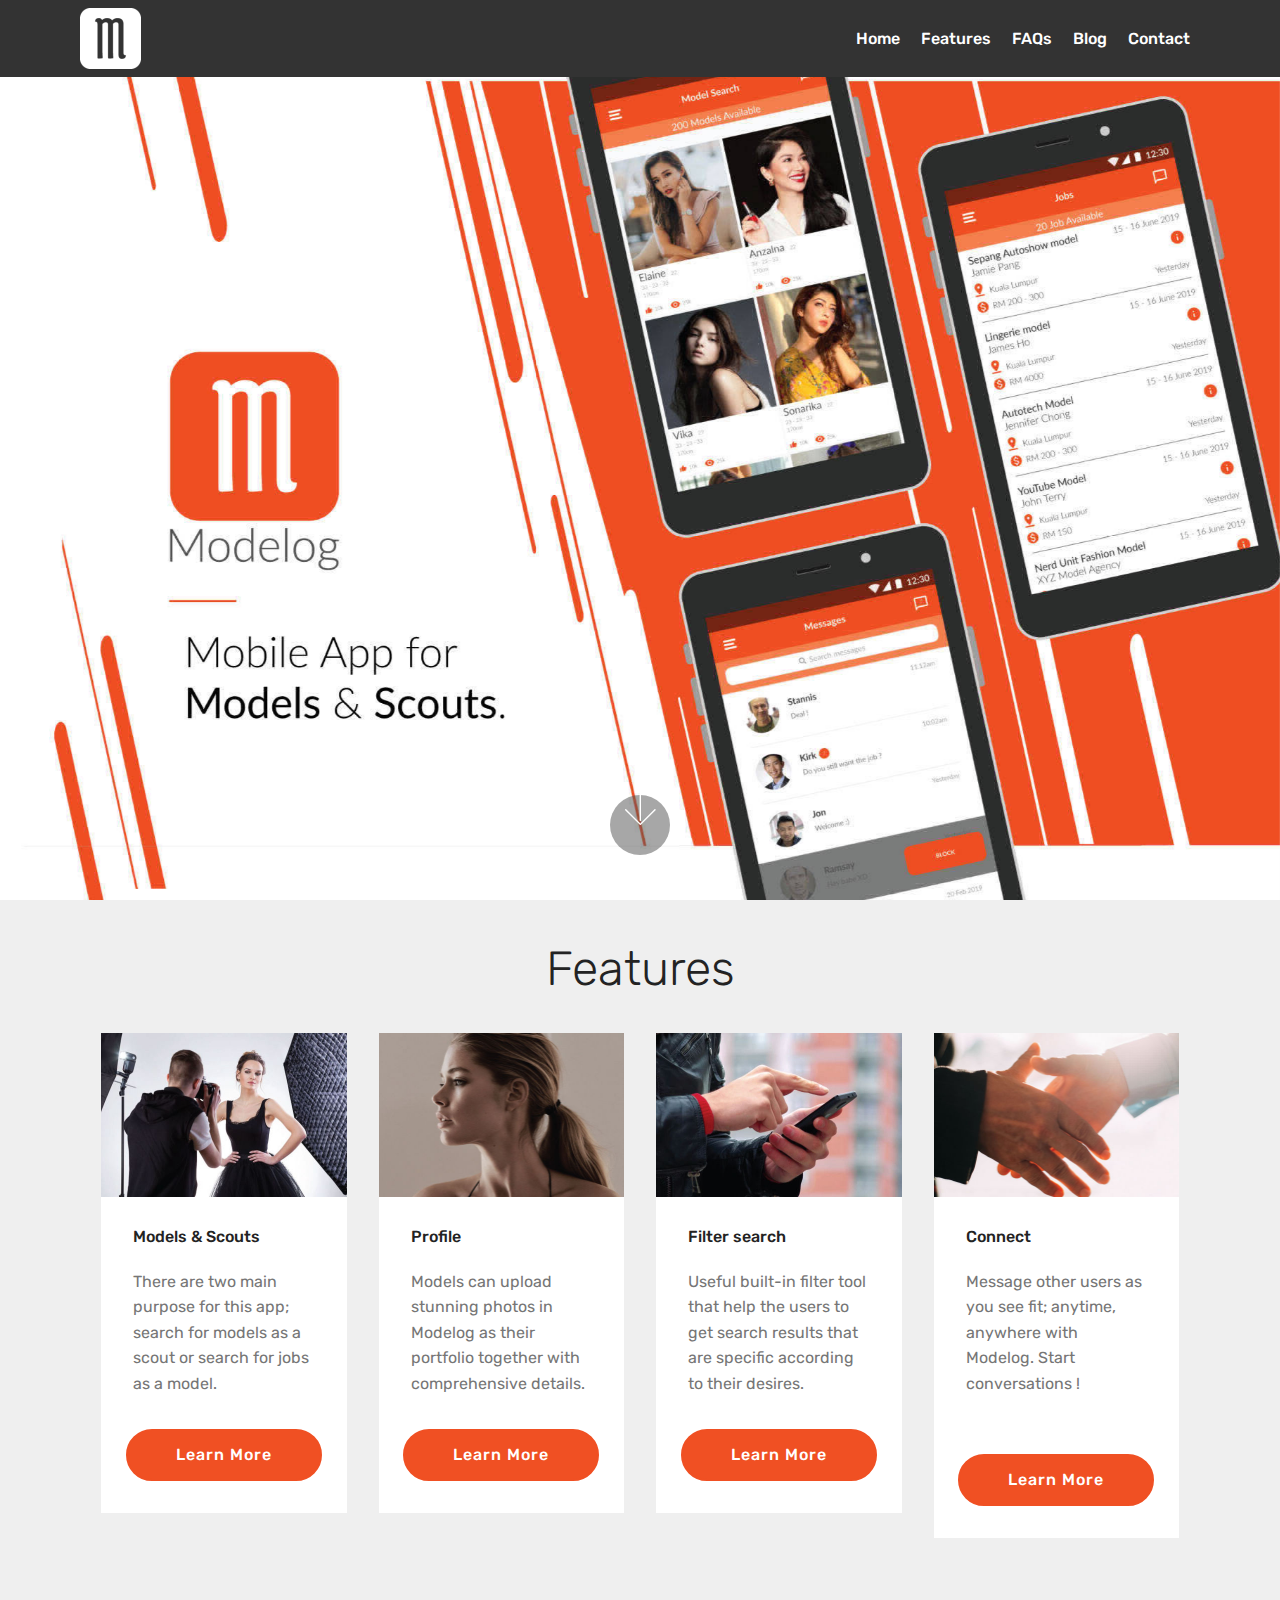
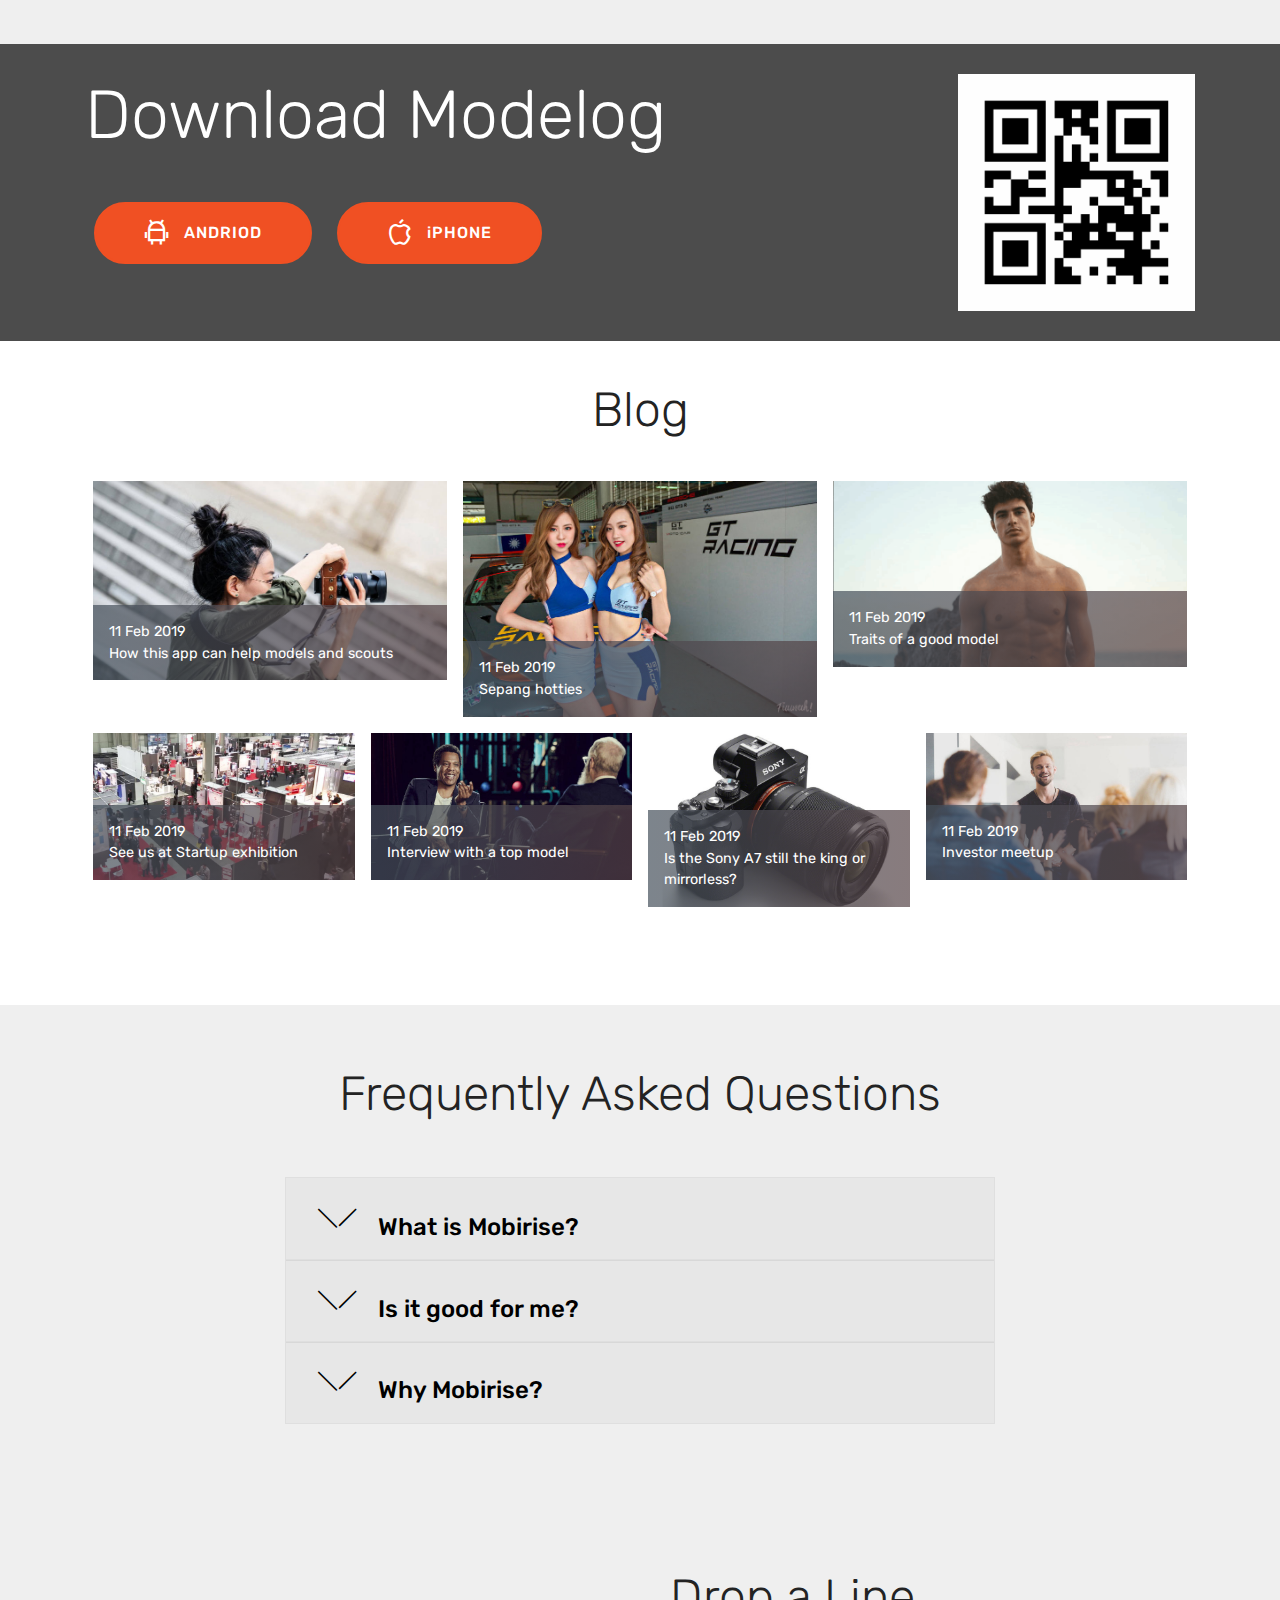
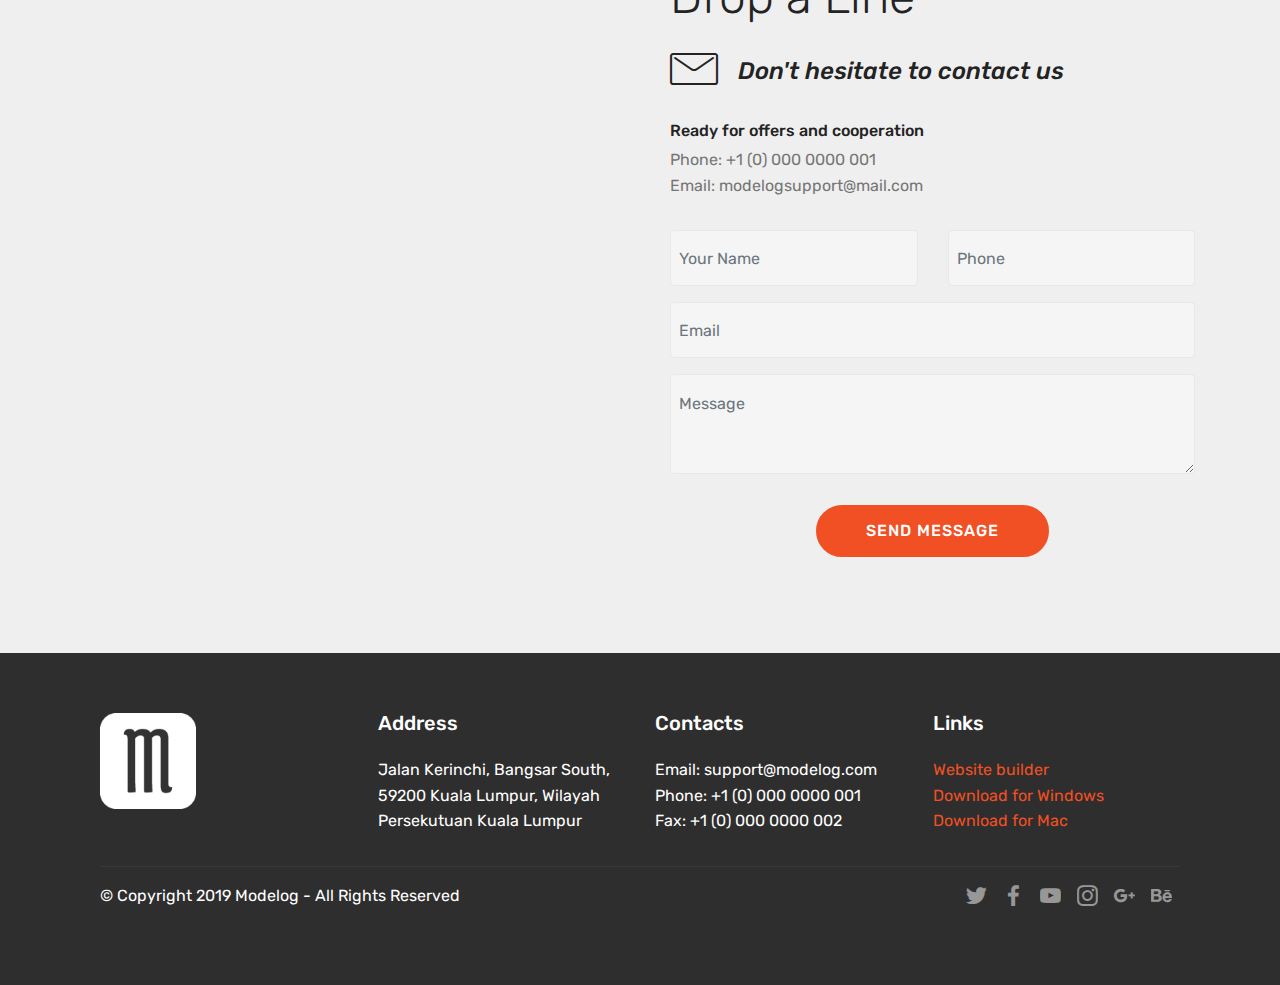
==== index.html @ dc03eb4f "create github pages" ====
<!DOCTYPE html>
<html  >
<head>
  <!-- Site made with Mobirise Website Builder v4.10.3, https://mobirise.com -->
  <meta charset="UTF-8">
  <meta http-equiv="X-UA-Compatible" content="IE=edge">
  <meta name="generator" content="Mobirise v4.10.3, mobirise.com">
  <meta name="viewport" content="width=device-width, initial-scale=1, minimum-scale=1">
  <link rel="shortcut icon" href="assets/images/untitled-2-122x122.png" type="image/x-icon">
  <meta name="description" content="">
  
  <title>Home</title>
  <link rel="stylesheet" href="assets/web/assets/mobirise-icons2/mobirise2.css">
  <link rel="stylesheet" href="assets/web/assets/mobirise-icons/mobirise-icons.css">
  <link rel="stylesheet" href="assets/tether/tether.min.css">
  <link rel="stylesheet" href="assets/bootstrap/css/bootstrap.min.css">
  <link rel="stylesheet" href="assets/bootstrap/css/bootstrap-grid.min.css">
  <link rel="stylesheet" href="assets/bootstrap/css/bootstrap-reboot.min.css">
  <link rel="stylesheet" href="assets/dropdown/css/style.css">
  <link rel="stylesheet" href="assets/socicon/css/styles.css">
  <link rel="stylesheet" href="assets/theme/css/style.css">
  <link rel="stylesheet" href="assets/gallery/style.css">
  <link rel="stylesheet" href="assets/mobirise/css/mbr-additional.css" type="text/css">
  
  
  
</head>
<body>
  <section class="menu cid-qTkzRZLJNu" once="menu" id="menu1-0">

    

    <nav class="navbar navbar-expand beta-menu navbar-dropdown align-items-center navbar-fixed-top navbar-toggleable-sm">
        <button class="navbar-toggler navbar-toggler-right" type="button" data-toggle="collapse" data-target="#navbarSupportedContent" aria-controls="navbarSupportedContent" aria-expanded="false" aria-label="Toggle navigation">
            <div class="hamburger">
                <span></span>
                <span></span>
                <span></span>
                <span></span>
            </div>
        </button>
        <div class="menu-logo">
            <div class="navbar-brand">
                <span class="navbar-logo">
                    <a href="https://mobirise.com">
                         <img src="assets/images/untitled-2-122x122.png" alt="Mobirise" title="" style="height: 3.8rem;">
                    </a>
                </span>
                
            </div>
        </div>
        <div class="collapse navbar-collapse" id="navbarSupportedContent">
            <ul class="navbar-nav nav-dropdown nav-right" data-app-modern-menu="true"><li class="nav-item">
                    <a class="nav-link link text-white display-4" href="index.html">
                        
                        Home</a>
                </li><li class="nav-item"><a class="nav-link link text-white display-4" href="index.html#content4-a">
                        
                        Features</a></li>
                <li class="nav-item"><a class="nav-link link text-white display-4" href="index.html#toggle1-h">
                        
                        FAQs</a></li><li class="nav-item">
                    <a class="nav-link link text-white display-4" href="index.html#gallery4-k">
                        
                        Blog</a>
                </li><li class="nav-item"><a class="nav-link link text-white display-4" href="index.html#form4-g">Contact</a></li></ul>
            
        </div>
    </nav>
</section>

<section class="engine"><a href="https://mobirise.info">Mobirise</a></section><section class="header9 cid-rtyGvMFrgA mbr-fullscreen mbr-parallax-background" id="header9-8">

    

    

    <div class="container">
        <div class="media-container-column mbr-white col-lg-8 col-md-10 m-auto">
            
            
            
            
        </div>
    </div>

    <div class="mbr-arrow hidden-sm-down" aria-hidden="true">
        <a href="#next">
            <i class="mbri-down mbr-iconfont"></i>
        </a>
    </div>
</section>

<section class="mbr-section content4 cid-rtyJ8LcND6" id="content4-a">

    

    <div class="container">
        <div class="media-container-row">
            <div class="title col-12 col-md-8">
                <h2 class="align-center pb-3 mbr-fonts-style display-2">
                    Features</h2>
                
                
            </div>
        </div>
    </div>
</section>

<section class="features3 cid-rtyKwHmFxA" id="features3-b">

    

    
    <div class="container">
        <div class="media-container-row">
            <div class="card p-3 col-12 col-md-6 col-lg-3">
                <div class="card-wrapper">
                    <div class="card-img">
                        <img src="assets/images/untitled-1-492x328.jpg" alt="Mobirise" title="">
                    </div>
                    <div class="card-box">
                        <h4 class="card-title mbr-fonts-style display-7">Models 
&amp; Scouts</h4>
                        <p class="mbr-text mbr-fonts-style display-7">There are two main purpose for this app; search for models as a scout or search for jobs as a model.&nbsp;</p>
                    </div>
                    <div class="mbr-section-btn text-center"><a href="page4.html#image3-s" class="btn btn-primary display-4">
                            Learn More
                        </a></div>
                </div>
            </div>

            <div class="card p-3 col-12 col-md-6 col-lg-3">
                <div class="card-wrapper">
                    <div class="card-img">
                        <img src="assets/images/untitled-2-492x328.jpg" alt="Mobirise" title="">
                    </div>
                    <div class="card-box">
                        <h4 class="card-title mbr-fonts-style display-7">
                            Profile
                        </h4>
                        <p class="mbr-text mbr-fonts-style display-7">
                            Models can upload stunning photos in Modelog as their portfolio together with comprehensive details.</p>
                    </div>
                    <div class="mbr-section-btn text-center"><a href="page4.html#image3-u" class="btn btn-primary display-4">
                            Learn More
                        </a></div>
                </div>
            </div>

            <div class="card p-3 col-12 col-md-6 col-lg-3">
                <div class="card-wrapper">
                    <div class="card-img">
                        <img src="assets/images/untitled-3-492x328.jpg" alt="Mobirise" title="">
                    </div>
                    <div class="card-box">
                        <h4 class="card-title mbr-fonts-style display-7">Filter search</h4>
                        <p class="mbr-text mbr-fonts-style display-7">
                            Useful built-in filter tool that help the users to get search results that are specific according to their desires. 
                        </p>
                    </div>
                    <div class="mbr-section-btn text-center"><a href="page4.html#image3-v" class="btn btn-primary display-4">
                            Learn More
                        </a></div>
                </div>
            </div>

            <div class="card p-3 col-12 col-md-6 col-lg-3">
                <div class="card-wrapper">
                    <div class="card-img">
                        <img src="assets/images/untitled-4-492x328.jpg" alt="Mobirise" title="">
                    </div>
                    <div class="card-box">
                        <h4 class="card-title mbr-fonts-style display-7">
                            Connect</h4>
                        <p class="mbr-text mbr-fonts-style display-7">
                           Message other users as you see fit; anytime, anywhere with Modelog. Start conversations ! &nbsp; &nbsp; &nbsp; &nbsp; &nbsp; &nbsp; &nbsp; &nbsp; &nbsp; &nbsp; &nbsp; &nbsp; &nbsp;</p>
                    </div>
                    <div class="mbr-section-btn text-center"><a href="page4.html#image3-w" class="btn btn-primary display-4">
                            Learn More
                        </a></div>
                </div>
            </div>
        </div>
    </div>
</section>

<section class="header3 cid-rtyWlY0O7Y mbr-parallax-background" id="header3-f">

    

    <div class="mbr-overlay" style="opacity: 0.8; background-color: rgb(35, 35, 35);">
    </div>

    <div class="container">
        <div class="media-container-row">
            <div class="mbr-figure" style="width: 35%;">
                <img src="assets/images/websiteqrcode-noframe-1014x1014.png" alt="Mobirise" title="">
            </div>

            <div class="media-content">
                <h1 class="mbr-section-title mbr-white pb-3 mbr-fonts-style display-1">
                    Download Modelog</h1>
                
                <div class="mbr-section-text mbr-white pb-3 ">
                    
                </div>
                <div class="mbr-section-btn"><a class="btn btn-md btn-primary display-4" href="https://mobirise.co"><span class="mobi-mbri mobi-mbri-android mbr-iconfont mbr-iconfont-btn"></span>ANDRIOD</a>
                    <a class="btn btn-md btn-primary display-4" href="https://mobirise.co"><span class="mobi-mbri mobi-mbri-apple mbr-iconfont mbr-iconfont-btn"></span>iPHONE</a></div>
            </div>
        </div>
    </div>

</section>

<section class="mbr-section content4 cid-rtz6v2l4P3" id="content4-l">

    

    <div class="container">
        <div class="media-container-row">
            <div class="title col-12 col-md-8">
                <h2 class="align-center pb-3 mbr-fonts-style display-2">
                    Blog</h2>
                
                
            </div>
        </div>
    </div>
</section>

<section class="mbr-gallery mbr-slider-carousel cid-rtz5QO8dYy" id="gallery4-k">

    

    <div class="container">
        <div><!-- Gallery --><div class="gallery-row"><div class="mbr-gallery-layout-default"><div><div class="row-first row justify-content-center m-0"><div class="mbr-gallery-item col-lg-4 col-md-4 col-sm-12 p-2" data-video-url="false"><div href="#lb-gallery4-k" data-slide-to="0" data-toggle="modal"><img src="assets/images/photo-1534864652366-f46034a7f6cf-1000x564-800x451.jpg" alt="" title=""><span class="icon-focus"></span><span class="mbr-gallery-title mbr-fonts-style display-7">11 Feb 2019<br>How this app can help models and scouts</span></div></div><div class="mbr-gallery-item col-lg-4 col-md-4 col-sm-12 p-2" data-video-url="false"><div href="#lb-gallery4-k" data-slide-to="1" data-toggle="modal"><img src="assets/images/5d3-5481-1500x1000-800x533.jpg" alt="" title=""><span class="icon-focus"></span><span class="mbr-gallery-title mbr-fonts-style display-7">11 Feb 2019
<br>Sepang hotties</span></div></div><div class="mbr-gallery-item col-lg-4 col-md-4 col-sm-12 p-2" data-video-url="false"><div href="#lb-gallery4-k" data-slide-to="2" data-toggle="modal"><img src="assets/images/male-model-png-835794-1200x630-800x420.png" alt="" title=""><span class="icon-focus"></span><span class="mbr-gallery-title mbr-fonts-style display-7">11 Feb 2019
<br>Traits of a good model</span></div></div></div><div class="row-second row justify-content-center m-0"><div class="mbr-gallery-item col-lg-3 col-md-6 col-sm-12 p-2" data-video-url="false"><div href="#lb-gallery4-k" data-slide-to="3" data-toggle="modal"><img src="assets/images/1-1-852x480-800x451.jpg" alt="" title=""><span class="icon-focus"></span><span class="mbr-gallery-title mbr-fonts-style display-7">11 Feb 2019
<br>See us at Startup exhibition</span></div></div><div class="mbr-gallery-item col-lg-3 col-md-6 col-sm-12 p-2" data-video-url="false"><div href="#lb-gallery4-k" data-slide-to="4" data-toggle="modal"><img src="assets/images/jay-z-letterman-my-next-guest-1000x563-800x450.jpg" alt="" title=""><span class="icon-focus"></span><span class="mbr-gallery-title mbr-fonts-style display-7">11 Feb 2019
<br>Interview with a top model</span></div></div><div class="mbr-gallery-item col-lg-3 col-md-6 col-sm-12 p-2" data-video-url="false"><div href="#lb-gallery4-k" data-slide-to="5" data-toggle="modal"><img src="assets/images/sony-a7-5-1500x1000-800x533.jpg" alt="" title=""><span class="icon-focus"></span><span class="mbr-gallery-title mbr-fonts-style display-7">11 Feb 2019
<br>Is the Sony A7 still the king or mirrorless?</span></div></div><div class="mbr-gallery-item col-lg-3 col-md-6 col-sm-12 p-2" data-video-url="false"><div href="#lb-gallery4-k" data-slide-to="6" data-toggle="modal"><img src="assets/images/new1-1760x990-800x450.jpg" alt="" title=""><span class="icon-focus"></span><span class="mbr-gallery-title mbr-fonts-style display-7">11 Feb 2019
<br>Investor meetup</span></div></div></div></div><div class="clearfix"></div></div></div><!-- Lightbox --><div data-app-prevent-settings="" class="mbr-slider modal fade carousel slide" tabindex="-1" data-keyboard="true" data-interval="false" id="lb-gallery4-k"><div class="modal-dialog"><div class="modal-content"><div class="modal-body"><div class="carousel-inner"><div class="carousel-item active"><img src="assets/images/photo-1534864652366-f46034a7f6cf-1000x564.jpg" alt="" title=""></div><div class="carousel-item"><img src="assets/images/5d3-5481-1500x1000.jpg" alt="" title=""></div><div class="carousel-item"><img src="assets/images/male-model-png-835794-1200x630.png" alt="" title=""></div><div class="carousel-item"><img src="assets/images/1-1-852x480.jpg" alt="" title=""></div><div class="carousel-item"><img src="assets/images/jay-z-letterman-my-next-guest-1000x563.jpg" alt="" title=""></div><div class="carousel-item"><img src="assets/images/sony-a7-5-1500x1000.jpg" alt="" title=""></div><div class="carousel-item"><img src="assets/images/new1-1760x990.jpg" alt="" title=""></div><div class="carousel-item"><img src="assets/images/background8.jpg" alt="" title=""></div></div><a class="carousel-control carousel-control-prev" role="button" data-slide="prev" href="#lb-gallery4-k"><span class="mbri-left mbr-iconfont" aria-hidden="true"></span><span class="sr-only">Previous</span></a><a class="carousel-control carousel-control-next" role="button" data-slide="next" href="#lb-gallery4-k"><span class="mbri-right mbr-iconfont" aria-hidden="true"></span><span class="sr-only">Next</span></a><a class="close" href="#" role="button" data-dismiss="modal"><span class="sr-only">Close</span></a></div></div></div></div></div>
    </div>

</section>

<section class="toggle1 cid-rtyZrbsGq9" id="toggle1-h">

    

    
        <div class="container">
            <div class="media-container-row">
                <div class="col-12 col-md-8">
                    <div class="section-head text-center space30">
                       <h2 class="mbr-section-title pb-5 mbr-fonts-style display-2">Frequently Asked Questions</h2>
                    </div>
                    <div class="clearfix"></div>
                    <div id="bootstrap-toggle" class="toggle-panel accordionStyles tab-content">
                        <div class="card">
                            <div class="card-header" role="tab" id="headingOne">
                                <a role="button" class="collapsed panel-title text-black" data-toggle="collapse" data-core="" href="#collapse1_13" aria-expanded="false" aria-controls="collapse1">
                                    <h4 class="mbr-fonts-style display-5">
                                        <span class="sign mbr-iconfont mbri-arrow-down inactive"></span> What is Mobirise?
                                    </h4>
                                </a>
                            </div>
                            <div id="collapse1_13" class="panel-collapse noScroll collapse" role="tabpanel" aria-labelledby="headingOne">
                                <div class="panel-body p-4">
                                    <p class="mbr-fonts-style panel-text display-7">
                                       Mobirise is an offline app for Window and Mac to easily create small/medium websites, landing pages, online resumes and portfolios, promo sites for apps, events, services and products.</p>
                                </div>
                            </div>
                        </div>
                        <div class="card">
                            <div class="card-header" role="tab" id="headingTwo">
                                <a role="button" class="collapsed panel-title text-black" data-toggle="collapse" data-core="" href="#collapse2_13" aria-expanded="false" aria-controls="collapse2">
                                    <h4 class="mbr-fonts-style display-5">
                                        <span class="sign mbr-iconfont mbri-arrow-down inactive"></span> Is it good for me?
                                    </h4>
                                </a>

                            </div>
                            <div id="collapse2_13" class="panel-collapse noScroll collapse" role="tabpanel" aria-labelledby="headingTwo">
                                <div class="panel-body p-4">
                                    <p class="mbr-fonts-style panel-text display-7">
                                       Mobirise is perfect for non-techies who are not familiar with the intricacies of web development and for designers who prefer to work as visually as possible, without fighting with code. Also great for pro-coders for fast prototyping and small customers' projects.</p>
                                </div>
                            </div>
                        </div>
                        <div class="card">
                            <div class="card-header" role="tab" id="headingThree">
                                <a role="button" class="collapsed panel-title text-black" data-toggle="collapse" data-core="" href="#collapse3_13" aria-expanded="false" aria-controls="collapse3">
                                    <h4 class="mbr-fonts-style display-5">
                                        <span class="sign mbr-iconfont mbri-arrow-down inactive"></span> Why Mobirise?
                                    </h4>
                                </a>
                            </div>
                            <div id="collapse3_13" class="panel-collapse noScroll collapse" role="tabpanel" aria-labelledby="headingThree">
                                <div class="panel-body p-4">
                                    <p class="mbr-fonts-style panel-text display-7">
                                       Key differences from traditional builders:<br>* Minimalistic, extremely <strong>easy-to-use</strong> interface<br>* <strong>Mobile</strong>-friendliness, latest website blocks and techniques "out-the-box"<br>* <strong>Free</strong> for commercial and non-profit use</p>
                                </div>
                            </div>
                        </div>
                        
                        
                        
                    </div>
                </div>
            </div>
        </div>
</section>

<section class="mbr-section form4 cid-rtyXdYNh4e" id="form4-g">

    

    
    <div class="container">
        <div class="row">
            <div class="col-md-6">
                <div class="google-map"><iframe frameborder="0" style="border:0" src="https://www.google.com/maps/embed/v1/place?key=AIzaSyCy9r70T3NYf3PhvVflTo0_zdif2_IoIYs&amp;q=place_id:EldKYWxhbiBLZXJpbmNoaSwgQmFuZ3NhciBTb3V0aCwgS3VhbGEgTHVtcHVyLCBXaWxheWFoIFBlcnNla3V0dWFuIEt1YWxhIEx1bXB1ciwgTWFsYXlzaWEiLiosChQKEgk57SdsKkrMMREypZGJm2r0uxIUChIJeWtDSCpKzDERgFElsfI1MYs" allowfullscreen=""></iframe></div>
            </div>
            <div class="col-md-6">
                <h2 class="pb-3 align-left mbr-fonts-style display-2">
                    Drop a Line
                </h2>
                <div>
                    <div class="icon-block pb-3 align-left">
                        <span class="icon-block__icon">
                            <span class="mbri-letter mbr-iconfont"></span>
                        </span>
                        <h4 class="icon-block__title align-left mbr-fonts-style display-5">
                            Don't hesitate to contact us
                        </h4>
                    </div>
                    <div class="icon-contacts pb-3">
                        <h5 class="align-left mbr-fonts-style display-7">
                            Ready for offers and cooperation
                        </h5>
                        <p class="mbr-text align-left mbr-fonts-style display-7">
                            Phone: +1 (0) 000 0000 001 <br>
                            Email: modelogsupport@mail.com
                        </p>
                    </div>
                </div>
                <div data-form-type="formoid">
                    <!---Formbuilder Form--->
                    <form action="https://mobirise.com/" method="POST" class="mbr-form form-with-styler" data-form-title="Mobirise Form"><input type="hidden" name="email" data-form-email="true" value="VmnvPYZdRTW2vSCgqYKfoSfO5hEklQNUaLOzJCa0LNUgzKhg67HriKc2X2BdR6X/uvx88ML1AtHizREBIZR0Vd5OzbKZm9GjxuktlOFMuD7JXKosYbs1ZNrJacu4V/NS">
                        <div class="row">
                            <div hidden="hidden" data-form-alert="" class="alert alert-success col-12">Thanks for filling out the form!</div>
                            <div hidden="hidden" data-form-alert-danger="" class="alert alert-danger col-12">
                            </div>
                        </div>
                        <div class="dragArea row">
                            <div class="col-md-6  form-group" data-for="name">
                                <input type="text" name="name" placeholder="Your Name" data-form-field="Name" required="required" class="form-control input display-7" id="name-form4-g">
                            </div>
                            <div class="col-md-6  form-group" data-for="phone">
                                <input type="text" name="phone" placeholder="Phone" data-form-field="Phone" required="required" class="form-control input display-7" id="phone-form4-g">
                            </div>
                            <div data-for="email" class="col-md-12  form-group">
                                <input type="text" name="email" placeholder="Email" data-form-field="Email" class="form-control input display-7" required="required" id="email-form4-g">
                            </div>
                            <div data-for="message" class="col-md-12  form-group">
                                <textarea name="message" placeholder="Message" data-form-field="Message" class="form-control input display-7" id="message-form4-g"></textarea>
                            </div>
                            <div class="col-md-12 input-group-btn  mt-2 align-center">
                                <button type="submit" class="btn btn-primary btn-form display-4">SEND MESSAGE</button>
                            </div>
                        </div>
                    </form><!---Formbuilder Form--->
                </div>
            </div>
        </div>
    </div>
</section>

<section class="cid-qTkAaeaxX5" id="footer1-2">

    

    

    <div class="container">
        <div class="media-container-row content text-white">
            <div class="col-12 col-md-3">
                <div class="media-wrap">
                    <a href="https://mobirise.com/">
                        <img src="assets/images/untitled-2-128x128.png" alt="Mobirise" title="">
                    </a>
                </div>
            </div>
            <div class="col-12 col-md-3 mbr-fonts-style display-7">
                <h5 class="pb-3">
                    Address
                </h5>
                <p class="mbr-text">Jalan Kerinchi, Bangsar South, 59200 Kuala Lumpur, Wilayah Persekutuan Kuala Lumpur</p>
            </div>
            <div class="col-12 col-md-3 mbr-fonts-style display-7">
                <h5 class="pb-3">
                    Contacts
                </h5>
                <p class="mbr-text">
                    Email: support@modelog.com                    <br>Phone: +1 (0) 000 0000 001
                    <br>Fax: +1 (0) 000 0000 002
                </p>
            </div>
            <div class="col-12 col-md-3 mbr-fonts-style display-7">
                <h5 class="pb-3">
                    Links
                </h5>
                <p class="mbr-text">
                    <a class="text-primary" href="https://mobirise.com/">Website builder</a>
                    <br><a class="text-primary" href="https://mobirise.com/mobirise-free-win.zip">Download for Windows</a>
                    <br><a class="text-primary" href="https://mobirise.com/mobirise-free-mac.zip">Download for Mac</a>
                </p>
            </div>
        </div>
        <div class="footer-lower">
            <div class="media-container-row">
                <div class="col-sm-12">
                    <hr>
                </div>
            </div>
            <div class="media-container-row mbr-white">
                <div class="col-sm-6 copyright">
                    <p class="mbr-text mbr-fonts-style display-7">
                        © Copyright 2019 Modelog - All Rights Reserved
                    </p>
                </div>
                <div class="col-md-6">
                    <div class="social-list align-right">
                        <div class="soc-item">
                            <a href="https://twitter.com/mobirise" target="_blank">
                                <span class="socicon-twitter socicon mbr-iconfont mbr-iconfont-social"></span>
                            </a>
                        </div>
                        <div class="soc-item">
                            <a href="https://www.facebook.com/pages/Mobirise/1616226671953247" target="_blank">
                                <span class="socicon-facebook socicon mbr-iconfont mbr-iconfont-social"></span>
                            </a>
                        </div>
                        <div class="soc-item">
                            <a href="https://www.youtube.com/c/mobirise" target="_blank">
                                <span class="socicon-youtube socicon mbr-iconfont mbr-iconfont-social"></span>
                            </a>
                        </div>
                        <div class="soc-item">
                            <a href="https://instagram.com/mobirise" target="_blank">
                                <span class="socicon-instagram socicon mbr-iconfont mbr-iconfont-social"></span>
                            </a>
                        </div>
                        <div class="soc-item">
                            <a href="https://plus.google.com/u/0/+Mobirise" target="_blank">
                                <span class="socicon-googleplus socicon mbr-iconfont mbr-iconfont-social"></span>
                            </a>
                        </div>
                        <div class="soc-item">
                            <a href="https://www.behance.net/Mobirise" target="_blank">
                                <span class="socicon-behance socicon mbr-iconfont mbr-iconfont-social"></span>
                            </a>
                        </div>
                    </div>
                </div>
            </div>
        </div>
    </div>
</section>


  <script src="assets/web/assets/jquery/jquery.min.js"></script>
  <script src="assets/tether/tether.min.js"></script>
  <script src="assets/popper/popper.min.js"></script>
  <script src="assets/bootstrap/js/bootstrap.min.js"></script>
  <script src="assets/masonry/masonry.pkgd.min.js"></script>
  <script src="assets/imagesloaded/imagesloaded.pkgd.min.js"></script>
  <script src="assets/bootstrapcarouselswipe/bootstrap-carousel-swipe.js"></script>
  <script src="assets/parallax/jarallax.min.js"></script>
  <script src="assets/vimeoplayer/jquery.mb.vimeo_player.js"></script>
  <script src="assets/mbr-switch-arrow/mbr-switch-arrow.js"></script>
  <script src="assets/dropdown/js/script.min.js"></script>
  <script src="assets/touchswipe/jquery.touch-swipe.min.js"></script>
  <script src="assets/smoothscroll/smooth-scroll.js"></script>
  <script src="assets/theme/js/script.js"></script>
  <script src="assets/formoid/formoid.min.js"></script>
  <script src="assets/slidervideo/script.js"></script>
  <script src="assets/gallery/player.min.js"></script>
  <script src="assets/gallery/script.js"></script>
  
  
</body>
</html>
---- assets/web/assets/mobirise-icons2/mobirise2.css ----
@font-face {
  font-family: 'Moririse2';
  src:  url('mobirise2.eot?f2bix4');
  src:  url('mobirise2.eot?f2bix4#iefix') format('embedded-opentype'),
    url('mobirise2.ttf?f2bix4') format('truetype'),
    url('mobirise2.woff?f2bix4') format('woff'),
    url('mobirise2.svg?f2bix4#mobirise2') format('svg');
  font-weight: normal;
  font-style: normal;
}

[class^="mobi-"], [class*=" mobi-"] {
  /* use !important to prevent issues with browser extensions that change fonts */
  font-family: 'Moririse2' !important;
  speak: none;
  font-style: normal;
  font-weight: normal;
  font-variant: normal;
  text-transform: none;
  line-height: 1;

  /* Better Font Rendering =========== */
  -webkit-font-smoothing: antialiased;
  -moz-osx-font-smoothing: grayscale;
}

.mobi-mbri-add-submenu:before {
  content: "\e900";
}
.mobi-mbri-alert:before {
  content: "\e901";
}
.mobi-mbri-align-center:before {
  content: "\e902";
}
.mobi-mbri-align-justify:before {
  content: "\e903";
}
.mobi-mbri-align-left:before {
  content: "\e904";
}
.mobi-mbri-align-right:before {
  content: "\e905";
}
.mobi-mbri-android:before {
  content: "\e906";
}
.mobi-mbri-apple:before {
  content: "\e907";
}
.mobi-mbri-arrow-down:before {
  content: "\e908";
}
.mobi-mbri-arrow-next:before {
  content: "\e909";
}
.mobi-mbri-arrow-prev:before {
  content: "\e90a";
}
.mobi-mbri-arrow-up:before {
  content: "\e90b";
}
.mobi-mbri-bold:before {
  content: "\e90c";
}
.mobi-mbri-bookmark:before {
  content: "\e90d";
}
.mobi-mbri-bootstrap:before {
  content: "\e90e";
}
.mobi-mbri-briefcase:before {
  content: "\e90f";
}
.mobi-mbri-browse:before {
  content: "\e910";
}
.mobi-mbri-bulleted-list:before {
  content: "\e911";
}
.mobi-mbri-calendar:before {
  content: "\e912";
}
.mobi-mbri-camera:before {
  content: "\e913";
}
.mobi-mbri-cart-add:before {
  content: "\e914";
}
.mobi-mbri-cart-full:before {
  content: "\e915";
}
.mobi-mbri-cash:before {
  content: "\e916";
}
.mobi-mbri-change-style:before {
  content: "\e917";
}
.mobi-mbri-chat:before {
  content: "\e918";
}
.mobi-mbri-clock:before {
  content: "\e919";
}
.mobi-mbri-close:before {
  content: "\e91a";
}
.mobi-mbri-cloud:before {
  content: "\e91b";
}
.mobi-mbri-code:before {
  content: "\e91c";
}
.mobi-mbri-contact-form:before {
  content: "\e91d";
}
.mobi-mbri-credit-card:before {
  content: "\e91e";
}
.mobi-mbri-cursor-click:before {
  content: "\e91f";
}
.mobi-mbri-cust-feedback:before {
  content: "\e920";
}
.mobi-mbri-database:before {
  content: "\e921";
}
.mobi-mbri-delivery:before {
  content: "\e922";
}
.mobi-mbri-desktop:before {
  content: "\e923";
}
.mobi-mbri-devices:before {
  content: "\e924";
}
.mobi-mbri-down:before {
  content: "\e925";
}
.mobi-mbri-download-2:before {
  content: "\e926";
}
.mobi-mbri-download:before {
  content: "\e927";
}
.mobi-mbri-drag-n-drop-2:before {
  content: "\e928";
}
.mobi-mbri-drag-n-drop:before {
  content: "\e929";
}
.mobi-mbri-edit-2:before {
  content: "\e92a";
}
.mobi-mbri-edit:before {
  content: "\e92b";
}
.mobi-mbri-error:before {
  content: "\e92c";
}
.mobi-mbri-extension:before {
  content: "\e92d";
}
.mobi-mbri-features:before {
  content: "\e92e";
}
.mobi-mbri-file:before {
  content: "\e92f";
}
.mobi-mbri-flag:before {
  content: "\e930";
}
.mobi-mbri-folder:before {
  content: "\e931";
}
.mobi-mbri-gift:before {
  content: "\e932";
}
.mobi-mbri-github:before {
  content: "\e933";
}
.mobi-mbri-globe-2:before {
  content: "\e934";
}
.mobi-mbri-globe:before {
  content: "\e935";
}
.mobi-mbri-growing-chart:before {
  content: "\e936";
}
.mobi-mbri-hearth:before {
  content: "\e937";
}
.mobi-mbri-help:before {
  content: "\e938";
}
.mobi-mbri-home:before {
  content: "\e939";
}
.mobi-mbri-hot-cup:before {
  content: "\e93a";
}
.mobi-mbri-idea:before {
  content: "\e93b";
}
.mobi-mbri-image-gallery:before {
  content: "\e93c";
}
.mobi-mbri-image-slider:before {
  content: "\e93d";
}
.mobi-mbri-info:before {
  content: "\e93e";
}
.mobi-mbri-italic:before {
  content: "\e93f";
}
.mobi-mbri-key:before {
  content: "\e940";
}
.mobi-mbri-laptop:before {
  content: "\e941";
}
.mobi-mbri-layers:before {
  content: "\e942";
}
.mobi-mbri-left-right:before {
  content: "\e943";
}
.mobi-mbri-left:before {
  content: "\e944";
}
.mobi-mbri-letter:before {
  content: "\e945";
}
.mobi-mbri-like:before {
  content: "\e946";
}
.mobi-mbri-link:before {
  content: "\e947";
}
.mobi-mbri-lock:before {
  content: "\e948";
}
.mobi-mbri-login:before {
  content: "\e949";
}
.mobi-mbri-logout:before {
  content: "\e94a";
}
.mobi-mbri-magic-stick:before {
  content: "\e94b";
}
.mobi-mbri-map-pin:before {
  content: "\e94c";
}
.mobi-mbri-menu:before {
  content: "\e94d";
}
.mobi-mbri-mobile-2:before {
  content: "\e94e";
}
.mobi-mbri-mobile-horizontal:before {
  content: "\e94f";
}
.mobi-mbri-mobile:before {
  content: "\e950";
}
.mobi-mbri-mobirise:before {
  content: "\e951";
}
.mobi-mbri-more-horizontal:before {
  content: "\e952";
}
.mobi-mbri-more-vertical:before {
  content: "\e953";
}
.mobi-mbri-music:before {
  content: "\e954";
}
.mobi-mbri-new-file:before {
  content: "\e955";
}
.mobi-mbri-numbered-list:before {
  content: "\e956";
}
.mobi-mbri-opened-folder:before {
  content: "\e957";
}
.mobi-mbri-pages:before {
  content: "\e958";
}
.mobi-mbri-paper-plane:before {
  content: "\e959";
}
.mobi-mbri-paperclip:before {
  content: "\e95a";
}
.mobi-mbri-phone:before {
  content: "\e95b";
}
.mobi-mbri-photo:before {
  content: "\e95c";
}
.mobi-mbri-photos:before {
  content: "\e95d";
}
.mobi-mbri-pin:before {
  content: "\e95e";
}
.mobi-mbri-play:before {
  content: "\e95f";
}
.mobi-mbri-plus:before {
  content: "\e960";
}
.mobi-mbri-preview:before {
  content: "\e961";
}
.mobi-mbri-print:before {
  content: "\e962";
}
.mobi-mbri-protect:before {
  content: "\e963";
}
.mobi-mbri-question:before {
  content: "\e964";
}
.mobi-mbri-quote-left:before {
  content: "\e965";
}
.mobi-mbri-quote-right:before {
  content: "\e966";
}
.mobi-mbri-redo:before {
  content: "\e967";
}
.mobi-mbri-refresh:before {
  content: "\e968";
}
.mobi-mbri-responsive-2:before {
  content: "\e969";
}
.mobi-mbri-responsive:before {
  content: "\e96a";
}
.mobi-mbri-right:before {
  content: "\e96b";
}
.mobi-mbri-rocket:before {
  content: "\e96c";
}
.mobi-mbri-sad-face:before {
  content: "\e96d";
}
.mobi-mbri-sale:before {
  content: "\e96e";
}
.mobi-mbri-save:before {
  content: "\e96f";
}
.mobi-mbri-search:before {
  content: "\e970";
}
.mobi-mbri-setting-2:before {
  content: "\e971";
}
.mobi-mbri-setting-3:before {
  content: "\e972";
}
.mobi-mbri-setting:before {
  content: "\e973";
}
.mobi-mbri-share:before {
  content: "\e974";
}
.mobi-mbri-shopping-bag:before {
  content: "\e975";
}
.mobi-mbri-shopping-basket:before {
  content: "\e976";
}
.mobi-mbri-shopping-cart:before {
  content: "\e977";
}
.mobi-mbri-sites:before {
  content: "\e978";
}
.mobi-mbri-smile-face:before {
  content: "\e979";
}
.mobi-mbri-speed:before {
  content: "\e97a";
}
.mobi-mbri-star:before {
  content: "\e97b";
}
.mobi-mbri-success:before {
  content: "\e97c";
}
.mobi-mbri-sun:before {
  content: "\e97d";
}
.mobi-mbri-sun2:before {
  content: "\e97e";
}
.mobi-mbri-tablet-vertical:before {
  content: "\e97f";
}
.mobi-mbri-tablet:before {
  content: "\e980";
}
.mobi-mbri-target:before {
  content: "\e981";
}
.mobi-mbri-timer:before {
  content: "\e982";
}
.mobi-mbri-to-ftp:before {
  content: "\e983";
}
.mobi-mbri-to-local-drive:before {
  content: "\e984";
}
.mobi-mbri-touch-swipe:before {
  content: "\e985";
}
.mobi-mbri-touch:before {
  content: "\e986";
}
.mobi-mbri-trash:before {
  content: "\e987";
}
.mobi-mbri-underline:before {
  content: "\e988";
}
.mobi-mbri-undo:before {
  content: "\e989";
}
.mobi-mbri-unlink:before {
  content: "\e98a";
}
.mobi-mbri-unlock:before {
  content: "\e98b";
}
.mobi-mbri-up-down:before {
  content: "\e98c";
}
.mobi-mbri-up:before {
  content: "\e98d";
}
.mobi-mbri-update:before {
  content: "\e98e";
}
.mobi-mbri-upload-2:before {
  content: "\e98f";
}
.mobi-mbri-upload:before {
  content: "\e990";
}
.mobi-mbri-user-2:before {
  content: "\e991";
}
.mobi-mbri-user:before {
  content: "\e992";
}
.mobi-mbri-users:before {
  content: "\e993";
}
.mobi-mbri-video-play:before {
  content: "\e994";
}
.mobi-mbri-video:before {
  content: "\e995";
}
.mobi-mbri-watch:before {
  content: "\e996";
}
.mobi-mbri-website-theme-2:before {
  content: "\e997";
}
.mobi-mbri-website-theme:before {
  content: "\e998";
}
.mobi-mbri-wifi:before {
  content: "\e999";
}
.mobi-mbri-windows:before {
  content: "\e99a";
}
.mobi-mbri-zoom-in:before {
  content: "\e99b";
}
.mobi-mbri-zoom-out:before {
  content: "\e99c";
}
---- assets/web/assets/mobirise-icons/mobirise-icons.css ----
@font-face {
  font-family: 'MobiriseIcons';
  src:  url('mobirise-icons.eot?spat4u');
  src:  url('mobirise-icons.eot?spat4u#iefix') format('embedded-opentype'),
    url('mobirise-icons.ttf?spat4u') format('truetype'),
    url('mobirise-icons.woff?spat4u') format('woff'),
    url('mobirise-icons.svg?spat4u#MobiriseIcons') format('svg');
  font-weight: normal;
  font-style: normal;
}

[class^="mbri-"], [class*=" mbri-"] {
  /* use !important to prevent issues with browser extensions that change fonts */
  font-family: MobiriseIcons !important;
  speak: none;
  font-style: normal;
  font-weight: normal;
  font-variant: normal;
  text-transform: none;
  line-height: 1;

  /* Better Font Rendering =========== */
  -webkit-font-smoothing: antialiased;
  -moz-osx-font-smoothing: grayscale;
}

.mbri-add-submenu:before {
  content: "\e900";
}
.mbri-alert:before {
  content: "\e901";
}
.mbri-align-center:before {
  content: "\e902";
}
.mbri-align-justify:before {
  content: "\e903";
}
.mbri-align-left:before {
  content: "\e904";
}
.mbri-align-right:before {
  content: "\e905";
}
.mbri-android:before {
  content: "\e906";
}
.mbri-apple:before {
  content: "\e907";
}
.mbri-arrow-down:before {
  content: "\e908";
}
.mbri-arrow-next:before {
  content: "\e909";
}
.mbri-arrow-prev:before {
  content: "\e90a";
}
.mbri-arrow-up:before {
  content: "\e90b";
}
.mbri-bold:before {
  content: "\e90c";
}
.mbri-bookmark:before {
  content: "\e90d";
}
.mbri-bootstrap:before {
  content: "\e90e";
}
.mbri-briefcase:before {
  content: "\e90f";
}
.mbri-browse:before {
  content: "\e910";
}
.mbri-bulleted-list:before {
  content: "\e911";
}
.mbri-calendar:before {
  content: "\e912";
}
.mbri-camera:before {
  content: "\e913";
}
.mbri-cart-add:before {
  content: "\e914";
}
.mbri-cart-full:before {
  content: "\e915";
}
.mbri-cash:before {
  content: "\e916";
}
.mbri-change-style:before {
  content: "\e917";
}
.mbri-chat:before {
  content: "\e918";
}
.mbri-clock:before {
  content: "\e919";
}
.mbri-close:before {
  content: "\e91a";
}
.mbri-cloud:before {
  content: "\e91b";
}
.mbri-code:before {
  content: "\e91c";
}
.mbri-contact-form:before {
  content: "\e91d";
}
.mbri-credit-card:before {
  content: "\e91e";
}
.mbri-cursor-click:before {
  content: "\e91f";
}
.mbri-cust-feedback:before {
  content: "\e920";
}
.mbri-database:before {
  content: "\e921";
}
.mbri-delivery:before {
  content: "\e922";
}
.mbri-desktop:before {
  content: "\e923";
}
.mbri-devices:before {
  content: "\e924";
}
.mbri-down:before {
  content: "\e925";
}
.mbri-download:before {
  content: "\e989";
}
.mbri-drag-n-drop:before {
  content: "\e927";
}
.mbri-drag-n-drop2:before {
  content: "\e928";
}
.mbri-edit:before {
  content: "\e929";
}
.mbri-edit2:before {
  content: "\e92a";
}
.mbri-error:before {
  content: "\e92b";
}
.mbri-extension:before {
  content: "\e92c";
}
.mbri-features:before {
  content: "\e92d";
}
.mbri-file:before {
  content: "\e92e";
}
.mbri-flag:before {
  content: "\e92f";
}
.mbri-folder:before {
  content: "\e930";
}
.mbri-gift:before {
  content: "\e931";
}
.mbri-github:before {
  content: "\e932";
}
.mbri-globe:before {
  content: "\e933";
}
.mbri-globe-2:before {
  content: "\e934";
}
.mbri-growing-chart:before {
  content: "\e935";
}
.mbri-hearth:before {
  content: "\e936";
}
.mbri-help:before {
  content: "\e937";
}
.mbri-home:before {
  content: "\e938";
}
.mbri-hot-cup:before {
  content: "\e939";
}
.mbri-idea:before {
  content: "\e93a";
}
.mbri-image-gallery:before {
  content: "\e93b";
}
.mbri-image-slider:before {
  content: "\e93c";
}
.mbri-info:before {
  content: "\e93d";
}
.mbri-italic:before {
  content: "\e93e";
}
.mbri-key:before {
  content: "\e93f";
}
.mbri-laptop:before {
  content: "\e940";
}
.mbri-layers:before {
  content: "\e941";
}
.mbri-left-right:before {
  content: "\e942";
}
.mbri-left:before {
  content: "\e943";
}
.mbri-letter:before {
  content: "\e944";
}
.mbri-like:before {
  content: "\e945";
}
.mbri-link:before {
  content: "\e946";
}
.mbri-lock:before {
  content: "\e947";
}
.mbri-login:before {
  content: "\e948";
}
.mbri-logout:before {
  content: "\e949";
}
.mbri-magic-stick:before {
  content: "\e94a";
}
.mbri-map-pin:before {
  content: "\e94b";
}
.mbri-menu:before {
  content: "\e94c";
}
.mbri-mobile:before {
  content: "\e94d";
}
.mbri-mobile2:before {
  content: "\e94e";
}
.mbri-mobirise:before {
  content: "\e94f";
}
.mbri-more-horizontal:before {
  content: "\e950";
}
.mbri-more-vertical:before {
  content: "\e951";
}
.mbri-music:before {
  content: "\e952";
}
.mbri-new-file:before {
  content: "\e953";
}
.mbri-numbered-list:before {
  content: "\e954";
}
.mbri-opened-folder:before {
  content: "\e955";
}
.mbri-pages:before {
  content: "\e956";
}
.mbri-paper-plane:before {
  content: "\e957";
}
.mbri-paperclip:before {
  content: "\e958";
}
.mbri-photo:before {
  content: "\e959";
}
.mbri-photos:before {
  content: "\e95a";
}
.mbri-pin:before {
  content: "\e95b";
}
.mbri-play:before {
  content: "\e95c";
}
.mbri-plus:before {
  content: "\e95d";
}
.mbri-preview:before {
  content: "\e95e";
}
.mbri-print:before {
  content: "\e95f";
}
.mbri-protect:before {
  content: "\e960";
}
.mbri-question:before {
  content: "\e961";
}
.mbri-quote-left:before {
  content: "\e962";
}
.mbri-quote-right:before {
  content: "\e963";
}
.mbri-refresh:before {
  content: "\e964";
}
.mbri-responsive:before {
  content: "\e965";
}
.mbri-right:before {
  content: "\e966";
}
.mbri-rocket:before {
  content: "\e967";
}
.mbri-sad-face:before {
  content: "\e968";
}
.mbri-sale:before {
  content: "\e969";
}
.mbri-save:before {
  content: "\e96a";
}
.mbri-search:before {
  content: "\e96b";
}
.mbri-setting:before {
  content: "\e96c";
}
.mbri-setting2:before {
  content: "\e96d";
}
.mbri-setting3:before {
  content: "\e96e";
}
.mbri-share:before {
  content: "\e96f";
}
.mbri-shopping-bag:before {
  content: "\e970";
}
.mbri-shopping-basket:before {
  content: "\e971";
}
.mbri-shopping-cart:before {
  content: "\e972";
}
.mbri-sites:before {
  content: "\e973";
}
.mbri-smile-face:before {
  content: "\e974";
}
.mbri-speed:before {
  content: "\e975";
}
.mbri-star:before {
  content: "\e976";
}
.mbri-success:before {
  content: "\e977";
}
.mbri-sun:before {
  content: "\e978";
}
.mbri-sun2:before {
  content: "\e979";
}
.mbri-tablet:before {
  content: "\e97a";
}
.mbri-tablet-vertical:before {
  content: "\e97b";
}
.mbri-target:before {
  content: "\e97c";
}
.mbri-timer:before {
  content: "\e97d";
}
.mbri-to-ftp:before {
  content: "\e97e";
}
.mbri-to-local-drive:before {
  content: "\e97f";
}
.mbri-touch-swipe:before {
  content: "\e980";
}
.mbri-touch:before {
  content: "\e981";
}
.mbri-trash:before {
  content: "\e982";
}
.mbri-underline:before {
  content: "\e983";
}
.mbri-unlink:before {
  content: "\e984";
}
.mbri-unlock:before {
  content: "\e985";
}
.mbri-up-down:before {
  content: "\e986";
}
.mbri-up:before {
  content: "\e987";
}
.mbri-update:before {
  content: "\e988";
}
.mbri-upload:before {
 content: "\e926"; 
}
.mbri-user:before {
  content: "\e98a";
}
.mbri-user2:before {
  content: "\e98b";
}
.mbri-users:before {
  content: "\e98c";
}
.mbri-video:before {
  content: "\e98d";
}
.mbri-video-play:before {
  content: "\e98e";
}
.mbri-watch:before {
  content: "\e98f";
}
.mbri-website-theme:before {
  content: "\e990";
}
.mbri-wifi:before {
  content: "\e991";
}
.mbri-windows:before {
  content: "\e992";
}
.mbri-zoom-out:before {
  content: "\e993";
}
.mbri-redo:before {
  content: "\e994";
}
.mbri-undo:before {
  content: "\e995";
}
---- assets/dropdown/css/style.css ----
.navbar-dropdown {
  left: 0;
  padding: 0;
  position: absolute;
  right: 0;
  top: 0;
  transition: all 0.45s ease;
  z-index: 1030;
  background: #282828; }
  .navbar-dropdown .navbar-logo {
    margin-right: 0.8rem;
    transition: margin 0.3s ease-in-out;
    vertical-align: middle; }
    .navbar-dropdown .navbar-logo img {
      height: 3.125rem;
      transition: all 0.3s ease-in-out; }
    .navbar-dropdown .navbar-logo.mbr-iconfont {
      font-size: 3.125rem;
      line-height: 3.125rem; }
  .navbar-dropdown .navbar-caption {
    font-weight: 700;
    white-space: normal;
    vertical-align: -4px;
    line-height: 3.125rem !important; }
    .navbar-dropdown .navbar-caption, .navbar-dropdown .navbar-caption:hover {
      color: inherit;
      text-decoration: none; }
  .navbar-dropdown .mbr-iconfont + .navbar-caption {
    vertical-align: -1px; }
  .navbar-dropdown.navbar-fixed-top {
    position: fixed; }
  .navbar-dropdown .navbar-brand span {
    vertical-align: -4px; }
  .navbar-dropdown.bg-color.transparent {
    background: none; }
  .navbar-dropdown.navbar-short .navbar-brand {
    padding: 0.625rem 0; }
    .navbar-dropdown.navbar-short .navbar-brand span {
      vertical-align: -1px; }
  .navbar-dropdown.navbar-short .navbar-caption {
    line-height: 2.375rem !important;
    vertical-align: -2px; }
  .navbar-dropdown.navbar-short .navbar-logo {
    margin-right: 0.5rem; }
    .navbar-dropdown.navbar-short .navbar-logo img {
      height: 2.375rem; }
    .navbar-dropdown.navbar-short .navbar-logo.mbr-iconfont {
      font-size: 2.375rem;
      line-height: 2.375rem; }
  .navbar-dropdown.navbar-short .mbr-table-cell {
    height: 3.625rem; }
  .navbar-dropdown .navbar-close {
    left: 0.6875rem;
    position: fixed;
    top: 0.75rem;
    z-index: 1000; }
  .navbar-dropdown .hamburger-icon {
    content: "";
    display: inline-block;
    vertical-align: middle;
    width: 16px;
    -webkit-box-shadow: 0 -6px 0 1px #282828,0 0 0 1px #282828,0 6px 0 1px #282828;
    -moz-box-shadow: 0 -6px 0 1px #282828,0 0 0 1px #282828,0 6px 0 1px #282828;
    box-shadow: 0 -6px 0 1px #282828,0 0 0 1px #282828,0 6px 0 1px #282828; }

.dropdown-menu .dropdown-toggle[data-toggle="dropdown-submenu"]::after {
  border-bottom: 0.35em solid transparent;
  border-left: 0.35em solid;
  border-right: 0;
  border-top: 0.35em solid transparent;
  margin-left: 0.3rem; }

.dropdown-menu .dropdown-item:focus {
  outline: 0; }

.nav-dropdown {
  font-size: 0.75rem;
  font-weight: 500;
  height: auto !important; }
  .nav-dropdown .nav-btn {
    padding-left: 1rem; }
  .nav-dropdown .link {
    margin: .667em 1.667em;
    font-weight: 500;
    padding: 0;
    transition: color .2s ease-in-out; }
    .nav-dropdown .link.dropdown-toggle {
      margin-right: 2.583em; }
      .nav-dropdown .link.dropdown-toggle::after {
        margin-left: .25rem;
        border-top: 0.35em solid;
        border-right: 0.35em solid transparent;
        border-left: 0.35em solid transparent;
        border-bottom: 0; }
      .nav-dropdown .link.dropdown-toggle[aria-expanded="true"] {
        margin: 0;
        padding: 0.667em 3.263em  0.667em 1.667em; }
  .nav-dropdown .link::after,
  .nav-dropdown .dropdown-item::after {
    color: inherit; }
  .nav-dropdown .btn {
    font-size: 0.75rem;
    font-weight: 700;
    letter-spacing: 0;
    margin-bottom: 0;
    padding-left: 1.25rem;
    padding-right: 1.25rem; }
  .nav-dropdown .dropdown-menu {
    border-radius: 0;
    border: 0;
    left: 0;
    margin: 0;
    padding-bottom: 1.25rem;
    padding-top: 1.25rem;
    position: relative; }
  .nav-dropdown .dropdown-submenu {
    margin-left: 0.125rem;
    top: 0; }
  .nav-dropdown .dropdown-item {
    font-weight: 500;
    line-height: 2;
    padding: 0.3846em 4.615em 0.3846em 1.5385em;
    position: relative;
    transition: color .2s ease-in-out, background-color .2s ease-in-out; }
    .nav-dropdown .dropdown-item::after {
      margin-top: -0.3077em;
      position: absolute;
      right: 1.1538em;
      top: 50%; }
    .nav-dropdown .dropdown-item:focus, .nav-dropdown .dropdown-item:hover {
      background: none; }

@media (max-width: 767px) {
  .nav-dropdown.navbar-toggleable-sm {
    bottom: 0;
    display: none;
    left: 0;
    overflow-x: hidden;
    position: fixed;
    top: 0;
    transform: translateX(-100%);
    -ms-transform: translateX(-100%);
    -webkit-transform: translateX(-100%);
    width: 18.75rem;
    z-index: 999; } }
.nav-dropdown.navbar-toggleable-xl {
  bottom: 0;
  display: none;
  left: 0;
  overflow-x: hidden;
  position: fixed;
  top: 0;
  transform: translateX(-100%);
  -ms-transform: translateX(-100%);
  -webkit-transform: translateX(-100%);
  width: 18.75rem;
  z-index: 999; }

.nav-dropdown-sm {
  display: block !important;
  overflow-x: hidden;
  overflow: auto;
  padding-top: 3.875rem; }
  .nav-dropdown-sm::after {
    content: "";
    display: block;
    height: 3rem;
    width: 100%; }
  .nav-dropdown-sm.collapse.in ~ .navbar-close {
    display: block !important; }
  .nav-dropdown-sm.collapsing, .nav-dropdown-sm.collapse.in {
    transform: translateX(0);
    -ms-transform: translateX(0);
    -webkit-transform: translateX(0);
    transition: all 0.25s ease-out;
    -webkit-transition: all 0.25s ease-out;
    background: #282828; }
  .nav-dropdown-sm.collapsing[aria-expanded="false"] {
    transform: translateX(-100%);
    -ms-transform: translateX(-100%);
    -webkit-transform: translateX(-100%); }
  .nav-dropdown-sm .nav-item {
    display: block;
    margin-left: 0 !important;
    padding-left: 0; }
  .nav-dropdown-sm .link,
  .nav-dropdown-sm .dropdown-item {
    border-top: 1px dotted rgba(255, 255, 255, 0.1);
    font-size: 0.8125rem;
    line-height: 1.6;
    margin: 0 !important;
    padding: 0.875rem 2.4rem 0.875rem 1.5625rem !important;
    position: relative;
    white-space: normal; }
    .nav-dropdown-sm .link:focus, .nav-dropdown-sm .link:hover,
    .nav-dropdown-sm .dropdown-item:focus,
    .nav-dropdown-sm .dropdown-item:hover {
      background: rgba(0, 0, 0, 0.2) !important;
      color: #c0a375; }
  .nav-dropdown-sm .nav-btn {
    position: relative;
    padding: 1.5625rem 1.5625rem 0 1.5625rem; }
    .nav-dropdown-sm .nav-btn::before {
      border-top: 1px dotted rgba(255, 255, 255, 0.1);
      content: "";
      left: 0;
      position: absolute;
      top: 0;
      width: 100%; }
    .nav-dropdown-sm .nav-btn + .nav-btn {
      padding-top: 0.625rem; }
      .nav-dropdown-sm .nav-btn + .nav-btn::before {
        display: none; }
  .nav-dropdown-sm .btn {
    padding: 0.625rem 0; }
  .nav-dropdown-sm .dropdown-toggle[data-toggle="dropdown-submenu"]::after {
    margin-left: .25rem;
    border-top: 0.35em solid;
    border-right: 0.35em solid transparent;
    border-left: 0.35em solid transparent;
    border-bottom: 0; }
  .nav-dropdown-sm .dropdown-toggle[data-toggle="dropdown-submenu"][aria-expanded="true"]::after {
    border-top: 0;
    border-right: 0.35em solid transparent;
    border-left: 0.35em solid transparent;
    border-bottom: 0.35em solid; }
  .nav-dropdown-sm .dropdown-menu {
    margin: 0;
    padding: 0;
    position: relative;
    top: 0;
    left: 0;
    width: 100%;
    border: 0;
    float: none;
    border-radius: 0;
    background: none; }
  .nav-dropdown-sm .dropdown-submenu {
    left: 100%;
    margin-left: 0.125rem;
    margin-top: -1.25rem;
    top: 0; }

.navbar-toggleable-sm .nav-dropdown .dropdown-menu {
  position: absolute; }

.navbar-toggleable-sm .nav-dropdown .dropdown-submenu {
  left: 100%;
  margin-left: 0.125rem;
  margin-top: -1.25rem;
  top: 0; }

.navbar-toggleable-sm.opened .nav-dropdown .dropdown-menu {
  position: relative; }

.navbar-toggleable-sm.opened .nav-dropdown .dropdown-submenu {
  left: 0;
  margin-left: 00rem;
  margin-top: 0rem;
  top: 0; }

.is-builder .nav-dropdown.collapsing {
  transition: none !important; }

/*# sourceMappingURL=style.css.map */
---- assets/socicon/css/styles.css ----
@charset "UTF-8";

@font-face {
  font-family: "socicon";
  src:url("../fonts/socicon.eot");
  src:url("../fonts/socicon.eot?#iefix") format("embedded-opentype"),
    url("../fonts/socicon.woff") format("woff"),
    url("../fonts/socicon.ttf") format("truetype"),
    url("../fonts/socicon.svg#socicon") format("svg");
  font-weight: normal;
  font-style: normal;

}

[data-icon]:before {
  font-family: "socicon" !important;
  content: attr(data-icon);
  font-style: normal !important;
  font-weight: normal !important;
  font-variant: normal !important;
  text-transform: none !important;
  speak: none;
  line-height: 1;
  -webkit-font-smoothing: antialiased;
  -moz-osx-font-smoothing: grayscale;
}

[class^="socicon-"]:before,
[class*=" socicon-"]:before {
  font-family: "socicon" !important;
  font-style: normal !important;
  font-weight: normal !important;
  font-variant: normal !important;
  text-transform: none !important;
  speak: none;
  line-height: 1;
  -webkit-font-smoothing: antialiased;
  -moz-osx-font-smoothing: grayscale;
}

.socicon-modelmayhem:before {
  content: "\e000";
}
.socicon-mixcloud:before {
  content: "\e001";
}
.socicon-drupal:before {
  content: "\e002";
}
.socicon-swarm:before {
  content: "\e003";
}
.socicon-istock:before {
  content: "\e004";
}
.socicon-yammer:before {
  content: "\e005";
}
.socicon-ello:before {
  content: "\e006";
}
.socicon-stackoverflow:before {
  content: "\e007";
}
.socicon-persona:before {
  content: "\e008";
}
.socicon-triplej:before {
  content: "\e009";
}
.socicon-houzz:before {
  content: "\e00a";
}
.socicon-rss:before {
  content: "\e00b";
}
.socicon-paypal:before {
  content: "\e00c";
}
.socicon-odnoklassniki:before {
  content: "\e00d";
}
.socicon-airbnb:before {
  content: "\e00e";
}
.socicon-periscope:before {
  content: "\e00f";
}
.socicon-outlook:before {
  content: "\e010";
}
.socicon-coderwall:before {
  content: "\e011";
}
.socicon-tripadvisor:before {
  content: "\e012";
}
.socicon-appnet:before {
  content: "\e013";
}
.socicon-goodreads:before {
  content: "\e014";
}
.socicon-tripit:before {
  content: "\e015";
}
.socicon-lanyrd:before {
  content: "\e016";
}
.socicon-slideshare:before {
  content: "\e017";
}
.socicon-buffer:before {
  content: "\e018";
}
.socicon-disqus:before {
  content: "\e019";
}
.socicon-vkontakte:before {
  content: "\e01a";
}
.socicon-whatsapp:before {
  content: "\e01b";
}
.socicon-patreon:before {
  content: "\e01c";
}
.socicon-storehouse:before {
  content: "\e01d";
}
.socicon-pocket:before {
  content: "\e01e";
}
.socicon-mail:before {
  content: "\e01f";
}
.socicon-blogger:before {
  content: "\e020";
}
.socicon-technorati:before {
  content: "\e021";
}
.socicon-reddit:before {
  content: "\e022";
}
.socicon-dribbble:before {
  content: "\e023";
}
.socicon-stumbleupon:before {
  content: "\e024";
}
.socicon-digg:before {
  content: "\e025";
}
.socicon-envato:before {
  content: "\e026";
}
.socicon-behance:before {
  content: "\e027";
}
.socicon-delicious:before {
  content: "\e028";
}
.socicon-deviantart:before {
  content: "\e029";
}
.socicon-forrst:before {
  content: "\e02a";
}
.socicon-play:before {
  content: "\e02b";
}
.socicon-zerply:before {
  content: "\e02c";
}
.socicon-wikipedia:before {
  content: "\e02d";
}
.socicon-apple:before {
  content: "\e02e";
}
.socicon-flattr:before {
  content: "\e02f";
}
.socicon-github:before {
  content: "\e030";
}
.socicon-renren:before {
  content: "\e031";
}
.socicon-friendfeed:before {
  content: "\e032";
}
.socicon-newsvine:before {
  content: "\e033";
}
.socicon-identica:before {
  content: "\e034";
}
.socicon-bebo:before {
  content: "\e035";
}
.socicon-zynga:before {
  content: "\e036";
}
.socicon-steam:before {
  content: "\e037";
}
.socicon-xbox:before {
  content: "\e038";
}
.socicon-windows:before {
  content: "\e039";
}
.socicon-qq:before {
  content: "\e03a";
}
.socicon-douban:before {
  content: "\e03b";
}
.socicon-meetup:before {
  content: "\e03c";
}
.socicon-playstation:before {
  content: "\e03d";
}
.socicon-android:before {
  content: "\e03e";
}
.socicon-snapchat:before {
  content: "\e03f";
}
.socicon-twitter:before {
  content: "\e040";
}
.socicon-facebook:before {
  content: "\e041";
}
.socicon-googleplus:before {
  content: "\e042";
}
.socicon-pinterest:before {
  content: "\e043";
}
.socicon-foursquare:before {
  content: "\e044";
}
.socicon-yahoo:before {
  content: "\e045";
}
.socicon-skype:before {
  content: "\e046";
}
.socicon-yelp:before {
  content: "\e047";
}
.socicon-feedburner:before {
  content: "\e048";
}
.socicon-linkedin:before {
  content: "\e049";
}
.socicon-viadeo:before {
  content: "\e04a";
}
.socicon-xing:before {
  content: "\e04b";
}
.socicon-myspace:before {
  content: "\e04c";
}
.socicon-soundcloud:before {
  content: "\e04d";
}
.socicon-spotify:before {
  content: "\e04e";
}
.socicon-grooveshark:before {
  content: "\e04f";
}
.socicon-lastfm:before {
  content: "\e050";
}
.socicon-youtube:before {
  content: "\e051";
}
.socicon-vimeo:before {
  content: "\e052";
}
.socicon-dailymotion:before {
  content: "\e053";
}
.socicon-vine:before {
  content: "\e054";
}
.socicon-flickr:before {
  content: "\e055";
}
.socicon-500px:before {
  content: "\e056";
}
.socicon-wordpress:before {
  content: "\e058";
}
.socicon-tumblr:before {
  content: "\e059";
}
.socicon-twitch:before {
  content: "\e05a";
}
.socicon-8tracks:before {
  content: "\e05b";
}
.socicon-amazon:before {
  content: "\e05c";
}
.socicon-icq:before {
  content: "\e05d";
}
.socicon-smugmug:before {
  content: "\e05e";
}
.socicon-ravelry:before {
  content: "\e05f";
}
.socicon-weibo:before {
  content: "\e060";
}
.socicon-baidu:before {
  content: "\e061";
}
.socicon-angellist:before {
  content: "\e062";
}
.socicon-ebay:before {
  content: "\e063";
}
.socicon-imdb:before {
  content: "\e064";
}
.socicon-stayfriends:before {
  content: "\e065";
}
.socicon-residentadvisor:before {
  content: "\e066";
}
.socicon-google:before {
  content: "\e067";
}
.socicon-yandex:before {
  content: "\e068";
}
.socicon-sharethis:before {
  content: "\e069";
}
.socicon-bandcamp:before {
  content: "\e06a";
}
.socicon-itunes:before {
  content: "\e06b";
}
.socicon-deezer:before {
  content: "\e06c";
}
.socicon-telegram:before {
  content: "\e06e";
}
.socicon-openid:before {
  content: "\e06f";
}
.socicon-amplement:before {
  content: "\e070";
}
.socicon-viber:before {
  content: "\e071";
}
.socicon-zomato:before {
  content: "\e072";
}
.socicon-draugiem:before {
  content: "\e074";
}
.socicon-endomodo:before {
  content: "\e075";
}
.socicon-filmweb:before {
  content: "\e076";
}
.socicon-stackexchange:before {
  content: "\e077";
}
.socicon-wykop:before {
  content: "\e078";
}
.socicon-teamspeak:before {
  content: "\e079";
}
.socicon-teamviewer:before {
  content: "\e07a";
}
.socicon-ventrilo:before {
  content: "\e07b";
}
.socicon-younow:before {
  content: "\e07c";
}
.socicon-raidcall:before {
  content: "\e07d";
}
.socicon-mumble:before {
  content: "\e07e";
}
.socicon-medium:before {
  content: "\e06d";
}
.socicon-bebee:before {
  content: "\e07f";
}
.socicon-hitbox:before {
  content: "\e080";
}
.socicon-reverbnation:before {
  content: "\e081";
}
.socicon-formulr:before {
  content: "\e082";
}
.socicon-instagram:before {
  content: "\e057";
}
.socicon-battlenet:before {
  content: "\e083";
}
.socicon-chrome:before {
  content: "\e084";
}
.socicon-discord:before {
  content: "\e086";
}
.socicon-issuu:before {
  content: "\e087";
}
.socicon-macos:before {
  content: "\e088";
}
.socicon-firefox:before {
  content: "\e089";
}
.socicon-opera:before {
  content: "\e08d";
}
.socicon-keybase:before {
  content: "\e090";
}
.socicon-alliance:before {
  content: "\e091";
}
.socicon-livejournal:before {
  content: "\e092";
}
.socicon-googlephotos:before {
  content: "\e093";
}
.socicon-horde:before {
  content: "\e094";
}
.socicon-etsy:before {
  content: "\e095";
}
.socicon-zapier:before {
  content: "\e096";
}
.socicon-google-scholar:before {
  content: "\e097";
}
.socicon-researchgate:before {
  content: "\e098";
}
.socicon-wechat:before {
  content: "\e099";
}
.socicon-strava:before {
  content: "\e09a";
}
.socicon-line:before {
  content: "\e09b";
}
.socicon-lyft:before {
  content: "\e09c";
}
.socicon-uber:before {
  content: "\e09d";
}
.socicon-songkick:before {
  content: "\e09e";
}
.socicon-viewbug:before {
  content: "\e09f";
}
.socicon-googlegroups:before {
  content: "\e0a0";
}
.socicon-quora:before {
  content: "\e073";
}
.socicon-diablo:before {
  content: "\e085";
}
.socicon-blizzard:before {
  content: "\e0a1";
}
.socicon-hearthstone:before {
  content: "\e08b";
}
.socicon-heroes:before {
  content: "\e08a";
}
.socicon-overwatch:before {
  content: "\e08c";
}
.socicon-warcraft:before {
  content: "\e08e";
}
.socicon-starcraft:before {
  content: "\e08f";
}
.socicon-beam:before {
  content: "\e0a2";
}
.socicon-curse:before {
  content: "\e0a3";
}
.socicon-player:before {
  content: "\e0a4";
}
.socicon-streamjar:before {
  content: "\e0a5";
}
.socicon-nintendo:before {
  content: "\e0a6";
}
.socicon-hellocoton:before {
  content: "\e0a7";
}
---- assets/theme/css/style.css ----
/*!
 * Mobirise v4 theme (https://mobirise.com/)
 * Copyright 2017 Mobirise
 */
section {
  background-color: #eeeeee; }

section,
.container,
.container-fluid {
  position: relative;
  word-wrap: break-word; }

a.mbr-iconfont:hover {
  text-decoration: none; }

.article .lead p, .article .lead ul, .article .lead ol, .article .lead pre, .article .lead blockquote {
  margin-bottom: 0; }

a {
  font-style: normal;
  font-weight: 400;
  cursor: pointer; }
  a, a:hover {
    text-decoration: none; }

figure {
  margin-bottom: 0; }

body {
  color: #232323; }

h1, h2, h3, h4, h5, h6,
.h1, .h2, .h3, .h4, .h5, .h6,
.display-1, .display-2, .display-3, .display-4 {
  line-height: 1;
  word-break: break-word;
  word-wrap: break-word; }

b, strong {
  font-weight: bold; }

blockquote {
  padding: 10px 0 10px 20px;
  position: relative;
  border-left: 2px solid;
  border-color: #ff3366; }

input:-webkit-autofill, input:-webkit-autofill:hover, input:-webkit-autofill:focus, input:-webkit-autofill:active {
  transition-delay: 9999s;
  transition-property: background-color, color; }

textarea[type="hidden"] {
  display: none; }

body {
  position: relative; }

section {
  background-position: 50% 50%;
  background-repeat: no-repeat;
  background-size: cover; }
  section .mbr-background-video,
  section .mbr-background-video-preview {
    position: absolute;
    bottom: 0;
    left: 0;
    right: 0;
    top: 0; }

.hidden {
  visibility: hidden; }

.mbr-z-index20 {
  z-index: 20; }

/*! Base colors */
.mbr-white {
  color: #ffffff; }

.mbr-black {
  color: #000000; }

.mbr-bg-white {
  background-color: #ffffff; }

.mbr-bg-black {
  background-color: #000000; }

/*! Text-aligns */
.align-left {
  text-align: left; }

.align-center {
  text-align: center; }

.align-right {
  text-align: right; }

@media (max-width: 767px) {
  .align-left, .align-center, .align-right, .mbr-section-btn, .mbr-section-title {
    text-align: center; } }
/*! Font-weight  */
.mbr-light {
  font-weight: 300; }

.mbr-regular {
  font-weight: 400; }

.mbr-semibold {
  font-weight: 500; }

.mbr-bold {
  font-weight: 700; }

/*! Media  */
.media-size-item {
  -webkit-flex: 1 1 auto;
  -moz-flex: 1 1 auto;
  -ms-flex: 1 1 auto;
  -o-flex: 1 1 auto;
  flex: 1 1 auto; }

.media-content {
  -webkit-flex-basis: 100%;
  flex-basis: 100%; }

.media-container-row {
  display: -ms-flexbox;
  display: -webkit-flex;
  display: flex;
  -webkit-flex-direction: row;
  -ms-flex-direction: row;
  flex-direction: row;
  -webkit-flex-wrap: wrap;
  -ms-flex-wrap: wrap;
  flex-wrap: wrap;
  -webkit-justify-content: center;
  -ms-flex-pack: center;
  justify-content: center;
  -webkit-align-content: center;
  -ms-flex-line-pack: center;
  align-content: center;
  -webkit-align-items: start;
  -ms-flex-align: start;
  align-items: start; }
  .media-container-row .media-size-item {
    width: 400px; }

.media-container-column {
  display: -ms-flexbox;
  display: -webkit-flex;
  display: flex;
  -webkit-flex-direction: column;
  -ms-flex-direction: column;
  flex-direction: column;
  -webkit-flex-wrap: wrap;
  -ms-flex-wrap: wrap;
  flex-wrap: wrap;
  -webkit-justify-content: center;
  -ms-flex-pack: center;
  justify-content: center;
  -webkit-align-content: center;
  -ms-flex-line-pack: center;
  align-content: center;
  -webkit-align-items: stretch;
  -ms-flex-align: stretch;
  align-items: stretch; }
  .media-container-column > * {
    width: 100%; }

@media (min-width: 992px) {
  .media-container-row {
    -webkit-flex-wrap: nowrap;
    -ms-flex-wrap: nowrap;
    flex-wrap: nowrap; } }
figure {
  overflow: hidden; }

figure[mbr-media-size] {
  transition: width 0.1s; }

.mbr-figure img, .mbr-figure iframe {
  display: block;
  width: 100%; }

.card {
  background-color: transparent;
  border: none; }

.card-box {
  width: 100%; }

.card-img {
  text-align: center;
  flex-shrink: 0;
  -webkit-flex-shrink: 0; }

.media {
  max-width: 100%;
  margin: 0 auto; }

.mbr-figure {
  -ms-flex-item-align: center;
  -ms-grid-row-align: center;
  -webkit-align-self: center;
  align-self: center; }

.media-container > div {
  max-width: 100%; }

.mbr-figure img, .card-img img {
  width: 100%; }

@media (max-width: 991px) {
  .media-size-item {
    width: auto !important; }

  .media {
    width: auto; }

  .mbr-figure {
    width: 100% !important; } }
/*! Buttons */
.mbr-section-btn {
  margin-left: -.25rem;
  margin-right: -.25rem;
  font-size: 0; }

nav .mbr-section-btn {
  margin-left: 0rem;
  margin-right: 0rem; }

/*! Btn icon margin */
.btn .mbr-iconfont, .btn.btn-sm .mbr-iconfont {
  cursor: pointer;
  margin-right: 0.5rem; }

.btn.btn-md .mbr-iconfont, .btn.btn-md .mbr-iconfont {
  margin-right: 0.8rem; }

.mbr-regular {
  font-weight: 400; }

.mbr-semibold {
  font-weight: 500; }

.mbr-bold {
  font-weight: 700; }

[type="submit"] {
  -webkit-appearance: none; }

/*! Full-screen */
.mbr-fullscreen .mbr-overlay {
  min-height: 100vh; }

.mbr-fullscreen {
  display: flex;
  display: -webkit-flex;
  display: -moz-flex;
  display: -ms-flex;
  display: -o-flex;
  align-items: center;
  -webkit-align-items: center;
  min-height: 100vh;
  padding-top: 3rem;
  padding-bottom: 3rem; }

/*! Map */
.map {
  height: 25rem;
  position: relative; }
  .map iframe {
    width: 100%;
    height: 100%; }

/* Form */
.form-asterisk {
  font-family: initial;
  position: absolute;
  top: -2px;
  font-weight: normal; }

/*! Scroll to top arrow */
.mbr-arrow-up {
  bottom: 25px;
  right: 90px;
  position: fixed;
  text-align: right;
  z-index: 5000;
  color: #ffffff;
  font-size: 32px;
  transform: rotate(180deg);
  -webkit-transform: rotate(180deg); }

.mbr-arrow-up a {
  background: rgba(0, 0, 0, 0.2);
  border-radius: 3px;
  color: #fff;
  display: inline-block;
  height: 60px;
  width: 60px;
  outline-style: none !important;
  position: relative;
  text-decoration: none;
  transition: all .3s ease-in-out;
  cursor: pointer;
  text-align: center; }
  .mbr-arrow-up a:hover {
    background-color: rgba(0, 0, 0, 0.4); }
  .mbr-arrow-up a i {
    line-height: 60px; }

.mbr-arrow-up-icon {
  display: block;
  color: #fff; }

.mbr-arrow-up-icon::before {
  content: "\203a";
  display: inline-block;
  font-family: serif;
  font-size: 32px;
  line-height: 1;
  font-style: normal;
  position: relative;
  top: 6px;
  left: -4px;
  -webkit-transform: rotate(-90deg);
  transform: rotate(-90deg); }

/*! Arrow Down */
.mbr-arrow {
  position: absolute;
  bottom: 45px;
  left: 50%;
  width: 60px;
  height: 60px;
  cursor: pointer;
  background-color: rgba(80, 80, 80, 0.5);
  border-radius: 50%;
  -webkit-transform: translateX(-50%);
  transform: translateX(-50%); }
  .mbr-arrow > a {
    display: inline-block;
    text-decoration: none;
    outline-style: none;
    -webkit-animation: arrowdown 1.7s ease-in-out infinite;
    animation: arrowdown 1.7s ease-in-out infinite; }
    .mbr-arrow > a > i {
      position: absolute;
      top: -2px;
      left: 15px;
      font-size: 2rem; }

@keyframes arrowdown {
  0% {
    transform: translateY(0px);
    -webkit-transform: translateY(0px); }
  50% {
    transform: translateY(-5px);
    -webkit-transform: translateY(-5px); }
  100% {
    transform: translateY(0px);
    -webkit-transform: translateY(0px); } }
@-webkit-keyframes arrowdown {
  0% {
    transform: translateY(0px);
    -webkit-transform: translateY(0px); }
  50% {
    transform: translateY(-5px);
    -webkit-transform: translateY(-5px); }
  100% {
    transform: translateY(0px);
    -webkit-transform: translateY(0px); } }
@media (max-width: 500px) {
  .mbr-arrow-up {
    left: 50%;
    right: auto;
    transform: translateX(-50%) rotate(180deg);
    -webkit-transform: translateX(-50%) rotate(180deg); } }
/*Gradients animation*/
@keyframes gradient-animation {
  from {
    background-position: 0% 100%;
    animation-timing-function: ease-in-out; }
  to {
    background-position: 100% 0%;
    animation-timing-function: ease-in-out; } }
@-webkit-keyframes gradient-animation {
  from {
    background-position: 0% 100%;
    animation-timing-function: ease-in-out; }
  to {
    background-position: 100% 0%;
    animation-timing-function: ease-in-out; } }
.bg-gradient {
  background-size: 200% 200%;
  animation: gradient-animation 5s infinite alternate;
  -webkit-animation: gradient-animation 5s infinite alternate; }

.menu .navbar-brand {
  display: -webkit-flex; }
  .menu .navbar-brand span {
    display: flex;
    display: -webkit-flex; }
  .menu .navbar-brand .navbar-caption-wrap {
    display: -webkit-flex; }
  .menu .navbar-brand .navbar-logo img {
    display: -webkit-flex; }
@media (min-width: 768px) and (max-width: 991px) {
  .menu .navbar-toggleable-sm .navbar-nav {
    display: -webkit-box;
    display: -webkit-flex;
    display: -ms-flexbox; } }
@media (max-width: 991px) {
  .menu .navbar-collapse {
    max-height: 93.5vh; }
    .menu .navbar-collapse.show {
      overflow: auto; } }
@media (min-width: 992px) {
  .menu .navbar-nav.nav-dropdown {
    display: -webkit-flex; }
  .menu .navbar-toggleable-sm .navbar-collapse {
    display: -webkit-flex !important; } }
@media (max-width: 767px) {
  .menu .navbar-collapse {
    max-height: 80vh; } }

.navbar {
  display: -webkit-flex;
  -webkit-flex-wrap: wrap;
  -webkit-align-items: center;
  -webkit-justify-content: space-between; }

.navbar-collapse {
  -webkit-flex-basis: 100%;
  -webkit-flex-grow: 1;
  -webkit-align-items: center; }

.nav-dropdown .link {
  padding: .667em 1.667em !important;
  margin: 0 !important; }

.nav {
  display: -webkit-flex;
  -webkit-flex-wrap: wrap; }

.row {
  display: -webkit-flex;
  -webkit-flex-wrap: wrap; }

.justify-content-center {
  -webkit-justify-content: center; }

.form-inline {
  display: -webkit-flex;
  -webkit-flex-flow: row wrap;
  -webkit-align-items: center; }

.card-wrapper {
  -webkit-flex: 1; }

.carousel-control {
  z-index: 10;
  display: -webkit-flex;
  -webkit-align-items: center;
  -webkit-justify-content: center; }

.carousel-controls {
  display: -webkit-flex; }

.media {
  display: -webkit-flex; }

.form-group:focus {
  outline: none; }

.jq-selectbox__select {
  padding: 1.07em .5em;
  position: absolute;
  top: 0;
  left: 0;
  width: 100%; }

.jq-selectbox__dropdown {
  position: absolute;
  top: 100% !important;
  left: 0 !important;
  width: 100% !important; }

.jq-selectbox__trigger-arrow {
  transform: translateY(-50%); }

.jq-selectbox li {
  padding: 1.07em .5em; }

div[data-for^="input-range"] input {
  padding-left: 0;
  padding-right: 0; }

.modal-dialog, .modal-content {
  height: 100%; }

.modal-dialog .carousel-inner {
  height: 100%;
  height: -webkit-fill-available;
  height: fill-available; }

.carousel-item {
  text-align: center; }

.carousel-item img {
  margin: auto; }
.engine {
	position: absolute;
	text-indent: -2400px;
	text-align: center;
	padding: 0;
	top: 0;
	left: -2400px;
}
---- assets/gallery/style.css ----
/*-------

   Gallery

-------*/
.mbr-gallery .mbr-gallery-item {
  position: relative;
  display: inline-block;
  width: 25%;
  cursor: pointer; }

@media (max-width: 768px) {
  .mbr-gallery .mbr-gallery-item {
    width: 50%; } }
@media (max-width: 400px) {
  .mbr-gallery .mbr-gallery-item {
    width: 100%; } }
.mbr-gallery .icon-focus,
.mbr-gallery .icon-video {
  position: absolute;
  top: calc(50% - 32px);
  left: calc(50% - 24px);
  font-family: 'MobiriseIcons' !important;
  font-size: 3rem !important;
  color: #fff;
  opacity: 0;
  transition: .2s opacity ease-in-out;
  z-index: 5; }

.mbr-gallery .icon-focus::before {
  content: '\e96b'; }

.mbr-gallery .icon-video::before {
  content: '\e95c'; }

.mbr-gallery .mbr-gallery-item > div:hover .icon-focus,
.mbr-gallery .mbr-gallery-item > div:hover .icon-video {
  opacity: 1; }

.mbr-gallery .mbr-gallery-item img {
  width: 100%;
  opacity: 1;
  -webkit-transition: .2s opacity ease-in-out;
  transition: .2s opacity ease-in-out; }

.mbr-gallery .mbr-gallery-item > div:hover img {
  opacity: 1; }

.mbr-gallery .mbr-gallery-item > div {
  background: #fff;
  display: block;
  outline: none;
  position: relative; }

.mbr-gallery .mbr-gallery-item .icon {
  -webkit-transform: translateX(-50%) translateY(-50%);
  -webkit-transition: .2s opacity ease-in-out;
  color: #000;
  font-size: 30px;
  height: 69px;
  left: 50%;
  opacity: 0;
  position: absolute;
  top: 50%;
  transform: translateX(-50%) translateY(-50%);
  transition: .2s opacity ease-in-out;
  width: 69px; }

.mbr-gallery .mbr-gallery-item .icon::after,
.mbr-gallery .mbr-gallery-item .icon::before {
  content: '';
  display: block;
  position: absolute;
  height: 69px;
  width: 1px;
  margin-left: 34.5px;
  background-color: #fff; }

.mbr-gallery .mbr-gallery-item .icon::after {
  width: 69px;
  height: 1px;
  margin-left: 0;
  margin-top: 34.5px; }

.mbr-gallery .mbr-gallery-item > div:hover .icon {
  opacity: 1; }

.mbr-gallery .mbr-gallery-item > div:hover::before {
  opacity: .9; }

.mbr-gallery .mbr-gallery-item > div:hover .mbr-gallery-title {
  background: transparent !important; }

/* remove spacing */
.mbr-gallery .mbr-gallery-row.no-gutter {
  margin: 0; }

.mbr-gallery .mbr-gallery-row.no-gutter .mbr-gallery-item {
  padding: 0; }

/* container */
.mbr-gallery .container.mbr-gallery-layout-default {
  padding: 93px 0; }

/* fix horizontal scrollbar */
.mbr-gallery .mbr-gallery-layout-article,
.mbr-gallery .mbr-gallery-layout-default {
  overflow: hidden; }

/* lightbox */
.mbr-gallery .modal {
  position: fixed;
  overflow: hidden;
  padding-right: 0 !important; }

.mbr-gallery .modal-content {
  border-radius: 0;
  border: none;
  background: transparent; }

.mbr-gallery .modal-body {
  padding: 0; }

.mbr-gallery .modal-body img {
  width: 100%; }

.mbr-gallery .modal .close {
  position: fixed;
  background: #1b1b1b;
  opacity: .5;
  font-size: 35px;
  font-weight: 300;
  width: 70px;
  height: 70px;
  border-radius: 50%;
  color: #fff;
  top: 2.5rem;
  right: 2.5rem;
  line-height: 70px;
  border: none;
  text-align: center;
  text-shadow: none;
  z-index: 5;
  -webkit-transition: opacity .3s ease;
  -moz-transition: opacity .3s ease;
  -o-transition: opacity .3s ease;
  transition: opacity .3s ease;
  font-family: 'MobiriseIcons'; }
  .mbr-gallery .modal .close::before {
    content: '\e91a'; }

.mbr-gallery .modal .close:hover {
  opacity: 1;
  background: #000;
  color: #fff; }

.mbr-gallery .modal-dialog {
  max-width: 100% !important; }

.mbr-gallery .modal.in .modal-dialog {
  margin: 0 auto; }

/* modal back color opacity */
.modal-backdrop.in {
  opacity: .8;
  filter: alpha(opacity=80); }

@media (max-width: 768px) {
  .mbr-gallery .carousel-control,
  .mbr-gallery .carousel-indicators,
  .mbr-gallery .modal .close {
    position: fixed; } }
/* fix fade in effect */
.mbr-gallery .modal.fade .modal-dialog {
  -webkit-transition: margin-top .3s ease-out;
  -moz-transition: margin-top .3s ease-out;
  -o-transition: margin-top .3s ease-out;
  transition: margin-top .3s ease-out; }

.mbr-gallery .modal.fade .modal-dialog,
.mbr-gallery .modal.in .modal-dialog {
  -webkit-transform: none;
  -ms-transform: none;
  -o-transform: none;
  transform: none; }

/*-------

   Slider

-------*/
.mbr-slider .carousel-inner > .active,
.mbr-slider .carousel-inner > .next,
.mbr-slider .carousel-inner > .prev {
  display: table; }

.mbr-slider .carousel-control {
  position: absolute;
  width: 70px;
  height: 70px;
  top: 50%;
  margin-top: -35px;
  line-height: 70px;
  border-radius: 50%;
  font-size: 35px;
  border: 0;
  opacity: .5;
  text-shadow: none;
  z-index: 5;
  color: #fff;
  -webkit-transition: all .2s ease-in-out 0s;
  -o-transition: all .2s ease-in-out 0s;
  transition: all .2s ease-in-out 0s; }

.mbr-gallery .mbr-slider .carousel-control {
  position: fixed; }

@media (max-width: 991px) {
  .mbr-gallery .mbr-slider .carousel-control {
    bottom: 2.5rem;
    margin-top: 0;
    top: auto;
    z-index: 17; } }
.mbr-gallery .mbr-slider .carousel-inner > .active {
  display: block; }

.mbr-slider .carousel-control.left {
  left: 0;
  margin-left: 2.5rem; }

.mbr-slider .carousel-control.right {
  right: 0;
  margin-right: 2.5rem; }

.mbr-slider .carousel-control .icon-next,
.mbr-slider .carousel-control .icon-prev {
  margin-top: -18px;
  font-size: 40px;
  line-height: 27px; }

.mbr-slider .carousel-control:hover {
  background: #1b1b1b;
  color: #fff;
  opacity: 1; }

.mbr-slider .carousel-indicators {
  position: absolute;
  bottom: 0;
  margin-bottom: 1.5rem !important; }

@media (max-width: 543px) {
  .mbr-slider .carousel-indicators {
    display: none; } }
.carousel-indicators .active,
.carousel-indicators li {
  width: 15px;
  height: 15px;
  margin: 3px;
  background: #1b1b1b;
  opacity: .5; }

.carousel-indicators .active {
  background: #fff; }

.carousel-indicators li {
  max-width: 15px;
  max-height: 15px;
  border-radius: 50%; }

.container .carousel-indicators {
  margin-bottom: 3px; }

.mbr-gallery .mbr-slider .carousel-indicators {
  position: fixed;
  margin-bottom: 2.5rem !important; }

@media (max-width: 991px) {
  .mbr-gallery .mbr-slider .carousel-indicators {
    margin-bottom: 3.625rem !important;
    padding-left: 2.5rem;
    padding-right: 2.5rem; } }
.mbr-slider .carousel-indicators .active,
.mbr-slider .carousel-indicators li {
  width: 7px;
  height: 7px;
  margin: 3px;
  background: #1b1b1b;
  border: 4px solid #1b1b1b;
  opacity: .5; }

.mbr-slider .carousel-indicators .active {
  background: #fff; }

@media (max-width: 767px) {
  .mbr-slider .carousel-control {
    top: auto;
    bottom: 20px; }

  .mbr-slider > .container .carousel-control {
    margin-bottom: 0; } }
/* boxed slider */
.mbr-slider > .boxed-slider {
  position: relative;
  padding: 93px 0; }

.mbr-slider > .boxed-slider > div {
  position: relative; }

.mbr-slider > .container img {
  width: 100%; }

.mbr-slider > .container img + .row {
  position: absolute;
  top: 50%;
  left: 0;
  right: 0;
  -webkit-transform: translateY(-50%);
  -moz-transform: translateY(-50%);
  transform: translateY(-50%);
  z-index: 2; }

.mbr-slider .mbr-section {
  padding: 0;
  background-attachment: scroll; }

.mbr-slider .mbr-table-cell {
  padding: 0; }

.mbr-slider > .container .carousel-indicators {
  margin-bottom: 3px; }

/* article slider */
.mbr-slider > .article-slider .mbr-section,
.mbr-slider > .article-slider .mbr-section .mbr-table-cell {
  padding-top: 0;
  padding-bottom: 0; }

.modal-backdrop.show {
  opacity: .7; }

.video-container .mbr-background-video iframe {
  width: 100%;
  height: 100%; }

.mbr-gallery-item__hided {
  position: absolute !important;
  left: 0 !important;
  width: 0 !important;
  height: 0;
  padding: 0 !important; }

.mbr-gallery-item__hided img {
  display: none !important; }

.mbr-gallery-item__hided span {
  display: none !important; }

.mbr-gallery-filter {
  padding-top: 30px;
  padding-bottom: 30px;
  text-align: center; }
  .mbr-gallery-filter li {
    display: inline-block;
    padding: 5px 0;
    transition: all .3s ease-out; }
    .mbr-gallery-filter li .btn {
      cursor: pointer; }
  .mbr-gallery-filter.gallery-filter__bg li {
    color: #fff; }
  .mbr-gallery-filter.gallery-filter__bg .active {
    color: #000;
    background-color: #fff; }
  .mbr-gallery-filter ul {
    display: inline-block;
    width: 100%;
    padding-left: 0;
    margin-bottom: 0;
    list-style: none; }

.mbr-gallery-item > div {
  position: relative; }

.mbr-gallery-item--p1 {
  padding: 0.5rem; }

.mbr-gallery-item--p2 {
  padding: 1rem; }

.mbr-gallery-item--p3 {
  padding: 1.5rem; }

.mbr-gallery-item--p4 {
  padding: 2rem; }

.mbr-gallery-item--p5 {
  padding: 2.5rem; }

.mbr-gallery-item--p6 {
  padding: 3rem; }

.mbr-gallery .mbr-gallery-item--p4 {
  width: 33.333%; }

.mbr-gallery .mbr-gallery-item--p6, .mbr-gallery .mbr-gallery-item--p5 {
  width: 50%; }

@media (max-width: 992px) {
  .mbr-gallery-item--p1 {
    padding: 0.5rem; }

  .mbr-gallery-item--p2 {
    padding: 0.8rem; }

  .mbr-gallery-item--p3 {
    padding: 1rem; }

  .mbr-gallery-item--p4 {
    padding: 1.5rem; }

  .mbr-gallery-item--p5 {
    padding: 1.8rem; }

  .mbr-gallery-item--p6 {
    padding: 2rem; }

  .mbr-gallery .mbr-gallery-item--p2,
  .mbr-gallery .mbr-gallery-item--p3 {
    width: 50%; }

  .mbr-gallery .mbr-gallery-item--p6,
  .mbr-gallery .mbr-gallery-item--p5,
  .mbr-gallery .mbr-gallery-item--p4 {
    width: 100%; } }
@media (max-width: 400px) {
  .mbr-gallery .mbr-gallery-item--p3,
  .mbr-gallery .mbr-gallery-item--p2,
  .mbr-gallery .mbr-gallery-item--p1 {
    width: 100%; } }

/*# sourceMappingURL=style.css.map */
---- assets/mobirise/css/mbr-additional.css ----
@import url(https://fonts.googleapis.com/css?family=Rubik:300,300i,400,400i,500,500i,700,700i,900,900i);





body {
  font-style: normal;
  line-height: 1.5;
}
.mbr-section-title {
  font-style: normal;
  line-height: 1.2;
}
.mbr-section-subtitle {
  line-height: 1.3;
}
.mbr-text {
  font-style: normal;
  line-height: 1.6;
}
.display-1 {
  font-family: 'Rubik', sans-serif;
  font-size: 4.25rem;
}
.display-1 > .mbr-iconfont {
  font-size: 6.8rem;
}
.display-2 {
  font-family: 'Rubik', sans-serif;
  font-size: 3rem;
}
.display-2 > .mbr-iconfont {
  font-size: 4.8rem;
}
.display-4 {
  font-family: 'Rubik', sans-serif;
  font-size: 1rem;
}
.display-4 > .mbr-iconfont {
  font-size: 1.6rem;
}
.display-5 {
  font-family: 'Rubik', sans-serif;
  font-size: 1.5rem;
}
.display-5 > .mbr-iconfont {
  font-size: 2.4rem;
}
.display-7 {
  font-family: 'Rubik', sans-serif;
  font-size: 1rem;
}
.display-7 > .mbr-iconfont {
  font-size: 1.6rem;
}
/* ---- Fluid typography for mobile devices ---- */
/* 1.4 - font scale ratio ( bootstrap == 1.42857 ) */
/* 100vw - current viewport width */
/* (48 - 20)  48 == 48rem == 768px, 20 == 20rem == 320px(minimal supported viewport) */
/* 0.65 - min scale variable, may vary */
@media (max-width: 768px) {
  .display-1 {
    font-size: 3.4rem;
    font-size: calc( 2.1374999999999997rem + (4.25 - 2.1374999999999997) * ((100vw - 20rem) / (48 - 20)));
    line-height: calc( 1.4 * (2.1374999999999997rem + (4.25 - 2.1374999999999997) * ((100vw - 20rem) / (48 - 20))));
  }
  .display-2 {
    font-size: 2.4rem;
    font-size: calc( 1.7rem + (3 - 1.7) * ((100vw - 20rem) / (48 - 20)));
    line-height: calc( 1.4 * (1.7rem + (3 - 1.7) * ((100vw - 20rem) / (48 - 20))));
  }
  .display-4 {
    font-size: 0.8rem;
    font-size: calc( 1rem + (1 - 1) * ((100vw - 20rem) / (48 - 20)));
    line-height: calc( 1.4 * (1rem + (1 - 1) * ((100vw - 20rem) / (48 - 20))));
  }
  .display-5 {
    font-size: 1.2rem;
    font-size: calc( 1.175rem + (1.5 - 1.175) * ((100vw - 20rem) / (48 - 20)));
    line-height: calc( 1.4 * (1.175rem + (1.5 - 1.175) * ((100vw - 20rem) / (48 - 20))));
  }
}
/* Buttons */
.btn {
  font-weight: 500;
  border-width: 2px;
  font-style: normal;
  letter-spacing: 1px;
  margin: .4rem .8rem;
  white-space: normal;
  -webkit-transition: all 0.3s ease-in-out;
  -moz-transition: all 0.3s ease-in-out;
  transition: all 0.3s ease-in-out;
  display: inline-flex;
  align-items: center;
  justify-content: center;
  word-break: break-word;
  -webkit-align-items: center;
  -webkit-justify-content: center;
  display: -webkit-inline-flex;
  padding: 1rem 3rem;
  border-radius: 3px;
}
.btn-sm {
  font-weight: 500;
  letter-spacing: 1px;
  -webkit-transition: all 0.3s ease-in-out;
  -moz-transition: all 0.3s ease-in-out;
  transition: all 0.3s ease-in-out;
  padding: 0.6rem 1.5rem;
  border-radius: 3px;
}
.btn-md {
  font-weight: 500;
  letter-spacing: 1px;
  margin: .4rem .8rem !important;
  -webkit-transition: all 0.3s ease-in-out;
  -moz-transition: all 0.3s ease-in-out;
  transition: all 0.3s ease-in-out;
  padding: 1rem 3rem;
  border-radius: 3px;
}
.btn-lg {
  font-weight: 500;
  letter-spacing: 1px;
  margin: .4rem .8rem !important;
  -webkit-transition: all 0.3s ease-in-out;
  -moz-transition: all 0.3s ease-in-out;
  transition: all 0.3s ease-in-out;
  padding: 1.2rem 3.2rem;
  border-radius: 3px;
}
.bg-primary {
  background-color: #f05023 !important;
}
.bg-success {
  background-color: #f7ed4a !important;
}
.bg-info {
  background-color: #82786e !important;
}
.bg-warning {
  background-color: #879a9f !important;
}
.bg-danger {
  background-color: #b1a374 !important;
}
.btn-primary,
.btn-primary:active {
  background-color: #f05023 !important;
  border-color: #f05023 !important;
  color: #ffffff !important;
}
.btn-primary:hover,
.btn-primary:focus,
.btn-primary.focus,
.btn-primary.active {
  color: #ffffff !important;
  background-color: #ba330d !important;
  border-color: #ba330d !important;
}
.btn-primary.disabled,
.btn-primary:disabled {
  color: #ffffff !important;
  background-color: #ba330d !important;
  border-color: #ba330d !important;
}
.btn-secondary,
.btn-secondary:active {
  background-color: #ff3366 !important;
  border-color: #ff3366 !important;
  color: #ffffff !important;
}
.btn-secondary:hover,
.btn-secondary:focus,
.btn-secondary.focus,
.btn-secondary.active {
  color: #ffffff !important;
  background-color: #e50039 !important;
  border-color: #e50039 !important;
}
.btn-secondary.disabled,
.btn-secondary:disabled {
  color: #ffffff !important;
  background-color: #e50039 !important;
  border-color: #e50039 !important;
}
.btn-info,
.btn-info:active {
  background-color: #82786e !important;
  border-color: #82786e !important;
  color: #ffffff !important;
}
.btn-info:hover,
.btn-info:focus,
.btn-info.focus,
.btn-info.active {
  color: #ffffff !important;
  background-color: #59524b !important;
  border-color: #59524b !important;
}
.btn-info.disabled,
.btn-info:disabled {
  color: #ffffff !important;
  background-color: #59524b !important;
  border-color: #59524b !important;
}
.btn-success,
.btn-success:active {
  background-color: #f7ed4a !important;
  border-color: #f7ed4a !important;
  color: #3f3c03 !important;
}
.btn-success:hover,
.btn-success:focus,
.btn-success.focus,
.btn-success.active {
  color: #3f3c03 !important;
  background-color: #eadd0a !important;
  border-color: #eadd0a !important;
}
.btn-success.disabled,
.btn-success:disabled {
  color: #3f3c03 !important;
  background-color: #eadd0a !important;
  border-color: #eadd0a !important;
}
.btn-warning,
.btn-warning:active {
  background-color: #879a9f !important;
  border-color: #879a9f !important;
  color: #ffffff !important;
}
.btn-warning:hover,
.btn-warning:focus,
.btn-warning.focus,
.btn-warning.active {
  color: #ffffff !important;
  background-color: #617479 !important;
  border-color: #617479 !important;
}
.btn-warning.disabled,
.btn-warning:disabled {
  color: #ffffff !important;
  background-color: #617479 !important;
  border-color: #617479 !important;
}
.btn-danger,
.btn-danger:active {
  background-color: #b1a374 !important;
  border-color: #b1a374 !important;
  color: #ffffff !important;
}
.btn-danger:hover,
.btn-danger:focus,
.btn-danger.focus,
.btn-danger.active {
  color: #ffffff !important;
  background-color: #8b7d4e !important;
  border-color: #8b7d4e !important;
}
.btn-danger.disabled,
.btn-danger:disabled {
  color: #ffffff !important;
  background-color: #8b7d4e !important;
  border-color: #8b7d4e !important;
}
.btn-white {
  color: #333333 !important;
}
.btn-white,
.btn-white:active {
  background-color: #ffffff !important;
  border-color: #ffffff !important;
  color: #808080 !important;
}
.btn-white:hover,
.btn-white:focus,
.btn-white.focus,
.btn-white.active {
  color: #808080 !important;
  background-color: #d9d9d9 !important;
  border-color: #d9d9d9 !important;
}
.btn-white.disabled,
.btn-white:disabled {
  color: #808080 !important;
  background-color: #d9d9d9 !important;
  border-color: #d9d9d9 !important;
}
.btn-black,
.btn-black:active {
  background-color: #333333 !important;
  border-color: #333333 !important;
  color: #ffffff !important;
}
.btn-black:hover,
.btn-black:focus,
.btn-black.focus,
.btn-black.active {
  color: #ffffff !important;
  background-color: #0d0d0d !important;
  border-color: #0d0d0d !important;
}
.btn-black.disabled,
.btn-black:disabled {
  color: #ffffff !important;
  background-color: #0d0d0d !important;
  border-color: #0d0d0d !important;
}
.btn-primary-outline,
.btn-primary-outline:active {
  background: none;
  border-color: #a22c0b;
  color: #a22c0b;
}
.btn-primary-outline:hover,
.btn-primary-outline:focus,
.btn-primary-outline.focus,
.btn-primary-outline.active {
  color: #ffffff;
  background-color: #f05023;
  border-color: #f05023;
}
.btn-primary-outline.disabled,
.btn-primary-outline:disabled {
  color: #ffffff !important;
  background-color: #f05023 !important;
  border-color: #f05023 !important;
}
.btn-secondary-outline,
.btn-secondary-outline:active {
  background: none;
  border-color: #cc0033;
  color: #cc0033;
}
.btn-secondary-outline:hover,
.btn-secondary-outline:focus,
.btn-secondary-outline.focus,
.btn-secondary-outline.active {
  color: #ffffff;
  background-color: #ff3366;
  border-color: #ff3366;
}
.btn-secondary-outline.disabled,
.btn-secondary-outline:disabled {
  color: #ffffff !important;
  background-color: #ff3366 !important;
  border-color: #ff3366 !important;
}
.btn-info-outline,
.btn-info-outline:active {
  background: none;
  border-color: #4b453f;
  color: #4b453f;
}
.btn-info-outline:hover,
.btn-info-outline:focus,
.btn-info-outline.focus,
.btn-info-outline.active {
  color: #ffffff;
  background-color: #82786e;
  border-color: #82786e;
}
.btn-info-outline.disabled,
.btn-info-outline:disabled {
  color: #ffffff !important;
  background-color: #82786e !important;
  border-color: #82786e !important;
}
.btn-success-outline,
.btn-success-outline:active {
  background: none;
  border-color: #d2c609;
  color: #d2c609;
}
.btn-success-outline:hover,
.btn-success-outline:focus,
.btn-success-outline.focus,
.btn-success-outline.active {
  color: #3f3c03;
  background-color: #f7ed4a;
  border-color: #f7ed4a;
}
.btn-success-outline.disabled,
.btn-success-outline:disabled {
  color: #3f3c03 !important;
  background-color: #f7ed4a !important;
  border-color: #f7ed4a !important;
}
.btn-warning-outline,
.btn-warning-outline:active {
  background: none;
  border-color: #55666b;
  color: #55666b;
}
.btn-warning-outline:hover,
.btn-warning-outline:focus,
.btn-warning-outline.focus,
.btn-warning-outline.active {
  color: #ffffff;
  background-color: #879a9f;
  border-color: #879a9f;
}
.btn-warning-outline.disabled,
.btn-warning-outline:disabled {
  color: #ffffff !important;
  background-color: #879a9f !important;
  border-color: #879a9f !important;
}
.btn-danger-outline,
.btn-danger-outline:active {
  background: none;
  border-color: #7a6e45;
  color: #7a6e45;
}
.btn-danger-outline:hover,
.btn-danger-outline:focus,
.btn-danger-outline.focus,
.btn-danger-outline.active {
  color: #ffffff;
  background-color: #b1a374;
  border-color: #b1a374;
}
.btn-danger-outline.disabled,
.btn-danger-outline:disabled {
  color: #ffffff !important;
  background-color: #b1a374 !important;
  border-color: #b1a374 !important;
}
.btn-black-outline,
.btn-black-outline:active {
  background: none;
  border-color: #000000;
  color: #000000;
}
.btn-black-outline:hover,
.btn-black-outline:focus,
.btn-black-outline.focus,
.btn-black-outline.active {
  color: #ffffff;
  background-color: #333333;
  border-color: #333333;
}
.btn-black-outline.disabled,
.btn-black-outline:disabled {
  color: #ffffff !important;
  background-color: #333333 !important;
  border-color: #333333 !important;
}
.btn-white-outline,
.btn-white-outline:active,
.btn-white-outline.active {
  background: none;
  border-color: #ffffff;
  color: #ffffff;
}
.btn-white-outline:hover,
.btn-white-outline:focus,
.btn-white-outline.focus {
  color: #333333;
  background-color: #ffffff;
  border-color: #ffffff;
}
.text-primary {
  color: #f05023 !important;
}
.text-secondary {
  color: #ff3366 !important;
}
.text-success {
  color: #f7ed4a !important;
}
.text-info {
  color: #82786e !important;
}
.text-warning {
  color: #879a9f !important;
}
.text-danger {
  color: #b1a374 !important;
}
.text-white {
  color: #ffffff !important;
}
.text-black {
  color: #000000 !important;
}
a.text-primary:hover,
a.text-primary:focus {
  color: #a22c0b !important;
}
a.text-secondary:hover,
a.text-secondary:focus {
  color: #cc0033 !important;
}
a.text-success:hover,
a.text-success:focus {
  color: #d2c609 !important;
}
a.text-info:hover,
a.text-info:focus {
  color: #4b453f !important;
}
a.text-warning:hover,
a.text-warning:focus {
  color: #55666b !important;
}
a.text-danger:hover,
a.text-danger:focus {
  color: #7a6e45 !important;
}
a.text-white:hover,
a.text-white:focus {
  color: #b3b3b3 !important;
}
a.text-black:hover,
a.text-black:focus {
  color: #4d4d4d !important;
}
.alert-success {
  background-color: #70c770;
}
.alert-info {
  background-color: #82786e;
}
.alert-warning {
  background-color: #879a9f;
}
.alert-danger {
  background-color: #b1a374;
}
.mbr-section-btn a.btn:not(.btn-form) {
  border-radius: 100px;
}
.mbr-section-btn a.btn:not(.btn-form):hover,
.mbr-section-btn a.btn:not(.btn-form):focus {
  box-shadow: none !important;
}
.mbr-section-btn a.btn:not(.btn-form):hover,
.mbr-section-btn a.btn:not(.btn-form):focus {
  box-shadow: 0 10px 40px 0 rgba(0, 0, 0, 0.2) !important;
  -webkit-box-shadow: 0 10px 40px 0 rgba(0, 0, 0, 0.2) !important;
}
.mbr-gallery-filter li a {
  border-radius: 100px !important;
}
.mbr-gallery-filter li.active .btn {
  background-color: #f05023;
  border-color: #f05023;
  color: #ffffff;
}
.mbr-gallery-filter li.active .btn:focus {
  box-shadow: none;
}
.nav-tabs .nav-link {
  border-radius: 100px !important;
}
.btn-form {
  border-radius: 0;
}
.btn-form:hover {
  cursor: pointer;
}
a,
a:hover {
  color: #f05023;
}
.mbr-plan-header.bg-primary .mbr-plan-subtitle,
.mbr-plan-header.bg-primary .mbr-plan-price-desc {
  color: #fde8e2;
}
.mbr-plan-header.bg-success .mbr-plan-subtitle,
.mbr-plan-header.bg-success .mbr-plan-price-desc {
  color: #ffffff;
}
.mbr-plan-header.bg-info .mbr-plan-subtitle,
.mbr-plan-header.bg-info .mbr-plan-price-desc {
  color: #beb8b2;
}
.mbr-plan-header.bg-warning .mbr-plan-subtitle,
.mbr-plan-header.bg-warning .mbr-plan-price-desc {
  color: #ced6d8;
}
.mbr-plan-header.bg-danger .mbr-plan-subtitle,
.mbr-plan-header.bg-danger .mbr-plan-price-desc {
  color: #dfd9c6;
}
/* Scroll to top button*/
.scrollToTop_wraper {
  display: none;
}
#scrollToTop a i:before {
  content: '';
  position: absolute;
  height: 40%;
  top: 25%;
  background: #fff;
  width: 2px;
  left: calc(50% - 1px);
}
#scrollToTop a i:after {
  content: '';
  position: absolute;
  display: block;
  border-top: 2px solid #fff;
  border-right: 2px solid #fff;
  width: 40%;
  height: 40%;
  left: 30%;
  bottom: 30%;
  transform: rotate(135deg);
  -webkit-transform: rotate(135deg);
}
/* Others*/
.note-check a[data-value=Rubik] {
  font-style: normal;
}
.mbr-arrow a {
  color: #ffffff;
}
@media (max-width: 767px) {
  .mbr-arrow {
    display: none;
  }
}
.form-control-label {
  position: relative;
  cursor: pointer;
  margin-bottom: .357em;
  padding: 0;
}
.alert {
  color: #ffffff;
  border-radius: 0;
  border: 0;
  font-size: .875rem;
  line-height: 1.5;
  margin-bottom: 1.875rem;
  padding: 1.25rem;
  position: relative;
}
.alert.alert-form::after {
  background-color: inherit;
  bottom: -7px;
  content: "";
  display: block;
  height: 14px;
  left: 50%;
  margin-left: -7px;
  position: absolute;
  transform: rotate(45deg);
  width: 14px;
  -webkit-transform: rotate(45deg);
}
.form-control {
  background-color: #f5f5f5;
  box-shadow: none;
  color: #565656;
  font-family: 'Rubik', sans-serif;
  font-size: 1rem;
  line-height: 1.43;
  min-height: 3.5em;
  padding: 1.07em .5em;
}
.form-control > .mbr-iconfont {
  font-size: 1.6rem;
}
.form-control,
.form-control:focus {
  border: 1px solid #e8e8e8;
}
.form-active .form-control:invalid {
  border-color: red;
}
.mbr-overlay {
  background-color: #000;
  bottom: 0;
  left: 0;
  opacity: .5;
  position: absolute;
  right: 0;
  top: 0;
  z-index: 0;
  pointer-events: none;
}
blockquote {
  font-style: italic;
  padding: 10px 0 10px 20px;
  font-size: 1.09rem;
  position: relative;
  border-color: #f05023;
  border-width: 3px;
}
ul,
ol,
pre,
blockquote {
  margin-bottom: 2.3125rem;
}
pre {
  background: #f4f4f4;
  padding: 10px 24px;
  white-space: pre-wrap;
}
.inactive {
  -webkit-user-select: none;
  -moz-user-select: none;
  -ms-user-select: none;
  user-select: none;
  pointer-events: none;
  -webkit-user-drag: none;
  user-drag: none;
}
.mbr-section__comments .row {
  justify-content: center;
  -webkit-justify-content: center;
}
/* Forms */
.mbr-form .btn {
  margin: .4rem 0;
}
.mbr-form .input-group-btn a.btn {
  border-radius: 100px !important;
}
.mbr-form .input-group-btn a.btn:hover {
  box-shadow: 0 10px 40px 0 rgba(0, 0, 0, 0.2);
}
.mbr-form .input-group-btn button[type="submit"] {
  border-radius: 100px !important;
  padding: 1rem 3rem;
}
.mbr-form .input-group-btn button[type="submit"]:hover {
  box-shadow: 0 10px 40px 0 rgba(0, 0, 0, 0.2);
}
.form2 .form-control {
  border-top-left-radius: 100px;
  border-bottom-left-radius: 100px;
}
.form2 .input-group-btn a.btn {
  border-top-left-radius: 0 !important;
  border-bottom-left-radius: 0 !important;
}
.form2 .input-group-btn button[type="submit"] {
  border-top-left-radius: 0 !important;
  border-bottom-left-radius: 0 !important;
}
.form3 input[type="email"] {
  border-radius: 100px !important;
}
@media (max-width: 349px) {
  .form2 input[type="email"] {
    border-radius: 100px !important;
  }
  .form2 .input-group-btn a.btn {
    border-radius: 100px !important;
  }
  .form2 .input-group-btn button[type="submit"] {
    border-radius: 100px !important;
  }
}
@media (max-width: 767px) {
  .btn {
    font-size: .75rem !important;
  }
  .btn .mbr-iconfont {
    font-size: 1rem !important;
  }
}
/* Social block */
.btn-social {
  font-size: 20px;
  border-radius: 50%;
  padding: 0;
  width: 44px;
  height: 44px;
  line-height: 44px;
  text-align: center;
  position: relative;
  border: 2px solid #c0a375;
  border-color: #f05023;
  color: #232323;
  cursor: pointer;
}
.btn-social i {
  top: 0;
  line-height: 44px;
  width: 44px;
}
.btn-social:hover {
  color: #fff;
  background: #f05023;
}
.btn-social + .btn {
  margin-left: .1rem;
}
/* Footer */
.mbr-footer-content li::before,
.mbr-footer .mbr-contacts li::before {
  background: #f05023;
}
.mbr-footer-content li a:hover,
.mbr-footer .mbr-contacts li a:hover {
  color: #f05023;
}
.footer3 input[type="email"],
.footer4 input[type="email"] {
  border-radius: 100px !important;
}
.footer3 .input-group-btn a.btn,
.footer4 .input-group-btn a.btn {
  border-radius: 100px !important;
}
.footer3 .input-group-btn button[type="submit"],
.footer4 .input-group-btn button[type="submit"] {
  border-radius: 100px !important;
}
/* Headers*/
.header13 .form-inline input[type="email"],
.header14 .form-inline input[type="email"] {
  border-radius: 100px;
}
.header13 .form-inline input[type="text"],
.header14 .form-inline input[type="text"] {
  border-radius: 100px;
}
.header13 .form-inline input[type="tel"],
.header14 .form-inline input[type="tel"] {
  border-radius: 100px;
}
.header13 .form-inline a.btn,
.header14 .form-inline a.btn {
  border-radius: 100px;
}
.header13 .form-inline button,
.header14 .form-inline button {
  border-radius: 100px !important;
}
.offset-1 {
  margin-left: 8.33333%;
}
.offset-2 {
  margin-left: 16.66667%;
}
.offset-3 {
  margin-left: 25%;
}
.offset-4 {
  margin-left: 33.33333%;
}
.offset-5 {
  margin-left: 41.66667%;
}
.offset-6 {
  margin-left: 50%;
}
.offset-7 {
  margin-left: 58.33333%;
}
.offset-8 {
  margin-left: 66.66667%;
}
.offset-9 {
  margin-left: 75%;
}
.offset-10 {
  margin-left: 83.33333%;
}
.offset-11 {
  margin-left: 91.66667%;
}
@media (min-width: 576px) {
  .offset-sm-0 {
    margin-left: 0%;
  }
  .offset-sm-1 {
    margin-left: 8.33333%;
  }
  .offset-sm-2 {
    margin-left: 16.66667%;
  }
  .offset-sm-3 {
    margin-left: 25%;
  }
  .offset-sm-4 {
    margin-left: 33.33333%;
  }
  .offset-sm-5 {
    margin-left: 41.66667%;
  }
  .offset-sm-6 {
    margin-left: 50%;
  }
  .offset-sm-7 {
    margin-left: 58.33333%;
  }
  .offset-sm-8 {
    margin-left: 66.66667%;
  }
  .offset-sm-9 {
    margin-left: 75%;
  }
  .offset-sm-10 {
    margin-left: 83.33333%;
  }
  .offset-sm-11 {
    margin-left: 91.66667%;
  }
}
@media (min-width: 768px) {
  .offset-md-0 {
    margin-left: 0%;
  }
  .offset-md-1 {
    margin-left: 8.33333%;
  }
  .offset-md-2 {
    margin-left: 16.66667%;
  }
  .offset-md-3 {
    margin-left: 25%;
  }
  .offset-md-4 {
    margin-left: 33.33333%;
  }
  .offset-md-5 {
    margin-left: 41.66667%;
  }
  .offset-md-6 {
    margin-left: 50%;
  }
  .offset-md-7 {
    margin-left: 58.33333%;
  }
  .offset-md-8 {
    margin-left: 66.66667%;
  }
  .offset-md-9 {
    margin-left: 75%;
  }
  .offset-md-10 {
    margin-left: 83.33333%;
  }
  .offset-md-11 {
    margin-left: 91.66667%;
  }
}
@media (min-width: 992px) {
  .offset-lg-0 {
    margin-left: 0%;
  }
  .offset-lg-1 {
    margin-left: 8.33333%;
  }
  .offset-lg-2 {
    margin-left: 16.66667%;
  }
  .offset-lg-3 {
    margin-left: 25%;
  }
  .offset-lg-4 {
    margin-left: 33.33333%;
  }
  .offset-lg-5 {
    margin-left: 41.66667%;
  }
  .offset-lg-6 {
    margin-left: 50%;
  }
  .offset-lg-7 {
    margin-left: 58.33333%;
  }
  .offset-lg-8 {
    margin-left: 66.66667%;
  }
  .offset-lg-9 {
    margin-left: 75%;
  }
  .offset-lg-10 {
    margin-left: 83.33333%;
  }
  .offset-lg-11 {
    margin-left: 91.66667%;
  }
}
@media (min-width: 1200px) {
  .offset-xl-0 {
    margin-left: 0%;
  }
  .offset-xl-1 {
    margin-left: 8.33333%;
  }
  .offset-xl-2 {
    margin-left: 16.66667%;
  }
  .offset-xl-3 {
    margin-left: 25%;
  }
  .offset-xl-4 {
    margin-left: 33.33333%;
  }
  .offset-xl-5 {
    margin-left: 41.66667%;
  }
  .offset-xl-6 {
    margin-left: 50%;
  }
  .offset-xl-7 {
    margin-left: 58.33333%;
  }
  .offset-xl-8 {
    margin-left: 66.66667%;
  }
  .offset-xl-9 {
    margin-left: 75%;
  }
  .offset-xl-10 {
    margin-left: 83.33333%;
  }
  .offset-xl-11 {
    margin-left: 91.66667%;
  }
}
.navbar-toggler {
  -webkit-align-self: flex-start;
  -ms-flex-item-align: start;
  align-self: flex-start;
  padding: 0.25rem 0.75rem;
  font-size: 1.25rem;
  line-height: 1;
  background: transparent;
  border: 1px solid transparent;
  -webkit-border-radius: 0.25rem;
  border-radius: 0.25rem;
}
.navbar-toggler:focus,
.navbar-toggler:hover {
  text-decoration: none;
}
.navbar-toggler-icon {
  display: inline-block;
  width: 1.5em;
  height: 1.5em;
  vertical-align: middle;
  content: "";
  background: no-repeat center center;
  -webkit-background-size: 100% 100%;
  -o-background-size: 100% 100%;
  background-size: 100% 100%;
}
.navbar-toggler-left {
  position: absolute;
  left: 1rem;
}
.navbar-toggler-right {
  position: absolute;
  right: 1rem;
}
@media (max-width: 575px) {
  .navbar-toggleable .navbar-nav .dropdown-menu {
    position: static;
    float: none;
  }
  .navbar-toggleable > .container {
    padding-right: 0;
    padding-left: 0;
  }
}
@media (min-width: 576px) {
  .navbar-toggleable {
    -webkit-box-orient: horizontal;
    -webkit-box-direction: normal;
    -webkit-flex-direction: row;
    -ms-flex-direction: row;
    flex-direction: row;
    -webkit-flex-wrap: nowrap;
    -ms-flex-wrap: nowrap;
    flex-wrap: nowrap;
    -webkit-box-align: center;
    -webkit-align-items: center;
    -ms-flex-align: center;
    align-items: center;
  }
  .navbar-toggleable .navbar-nav {
    -webkit-box-orient: horizontal;
    -webkit-box-direction: normal;
    -webkit-flex-direction: row;
    -ms-flex-direction: row;
    flex-direction: row;
  }
  .navbar-toggleable .navbar-nav .nav-link {
    padding-right: .5rem;
    padding-left: .5rem;
  }
  .navbar-toggleable > .container {
    display: -webkit-box;
    display: -webkit-flex;
    display: -ms-flexbox;
    display: flex;
    -webkit-flex-wrap: nowrap;
    -ms-flex-wrap: nowrap;
    flex-wrap: nowrap;
    -webkit-box-align: center;
    -webkit-align-items: center;
    -ms-flex-align: center;
    align-items: center;
  }
  .navbar-toggleable .navbar-collapse {
    display: -webkit-box !important;
    display: -webkit-flex !important;
    display: -ms-flexbox !important;
    display: flex !important;
    width: 100%;
  }
  .navbar-toggleable .navbar-toggler {
    display: none;
  }
}
@media (max-width: 767px) {
  .navbar-toggleable-sm .navbar-nav .dropdown-menu {
    position: static;
    float: none;
  }
  .navbar-toggleable-sm > .container {
    padding-right: 0;
    padding-left: 0;
  }
}
@media (min-width: 768px) {
  .navbar-toggleable-sm {
    -webkit-box-orient: horizontal;
    -webkit-box-direction: normal;
    -webkit-flex-direction: row;
    -ms-flex-direction: row;
    flex-direction: row;
    -webkit-flex-wrap: nowrap;
    -ms-flex-wrap: nowrap;
    flex-wrap: nowrap;
    -webkit-box-align: center;
    -webkit-align-items: center;
    -ms-flex-align: center;
    align-items: center;
  }
  .navbar-toggleable-sm .navbar-nav {
    -webkit-box-orient: horizontal;
    -webkit-box-direction: normal;
    -webkit-flex-direction: row;
    -ms-flex-direction: row;
    flex-direction: row;
  }
  .navbar-toggleable-sm .navbar-nav .nav-link {
    padding-right: .5rem;
    padding-left: .5rem;
  }
  .navbar-toggleable-sm > .container {
    display: -webkit-box;
    display: -webkit-flex;
    display: -ms-flexbox;
    display: flex;
    -webkit-flex-wrap: nowrap;
    -ms-flex-wrap: nowrap;
    flex-wrap: nowrap;
    -webkit-box-align: center;
    -webkit-align-items: center;
    -ms-flex-align: center;
    align-items: center;
  }
  .navbar-toggleable-sm .navbar-collapse {
    display: none;
    width: 100%;
  }
  .navbar-toggleable-sm .navbar-toggler {
    display: none;
  }
}
@media (max-width: 991px) {
  .navbar-toggleable-md .navbar-nav .dropdown-menu {
    position: static;
    float: none;
  }
  .navbar-toggleable-md > .container {
    padding-right: 0;
    padding-left: 0;
  }
}
@media (min-width: 992px) {
  .navbar-toggleable-md {
    -webkit-box-orient: horizontal;
    -webkit-box-direction: normal;
    -webkit-flex-direction: row;
    -ms-flex-direction: row;
    flex-direction: row;
    -webkit-flex-wrap: nowrap;
    -ms-flex-wrap: nowrap;
    flex-wrap: nowrap;
    -webkit-box-align: center;
    -webkit-align-items: center;
    -ms-flex-align: center;
    align-items: center;
  }
  .navbar-toggleable-md .navbar-nav {
    -webkit-box-orient: horizontal;
    -webkit-box-direction: normal;
    -webkit-flex-direction: row;
    -ms-flex-direction: row;
    flex-direction: row;
  }
  .navbar-toggleable-md .navbar-nav .nav-link {
    padding-right: .5rem;
    padding-left: .5rem;
  }
  .navbar-toggleable-md > .container {
    display: -webkit-box;
    display: -webkit-flex;
    display: -ms-flexbox;
    display: flex;
    -webkit-flex-wrap: nowrap;
    -ms-flex-wrap: nowrap;
    flex-wrap: nowrap;
    -webkit-box-align: center;
    -webkit-align-items: center;
    -ms-flex-align: center;
    align-items: center;
  }
  .navbar-toggleable-md .navbar-collapse {
    display: -webkit-box !important;
    display: -webkit-flex !important;
    display: -ms-flexbox !important;
    display: flex !important;
    width: 100%;
  }
  .navbar-toggleable-md .navbar-toggler {
    display: none;
  }
}
@media (max-width: 1199px) {
  .navbar-toggleable-lg .navbar-nav .dropdown-menu {
    position: static;
    float: none;
  }
  .navbar-toggleable-lg > .container {
    padding-right: 0;
    padding-left: 0;
  }
}
@media (min-width: 1200px) {
  .navbar-toggleable-lg {
    -webkit-box-orient: horizontal;
    -webkit-box-direction: normal;
    -webkit-flex-direction: row;
    -ms-flex-direction: row;
    flex-direction: row;
    -webkit-flex-wrap: nowrap;
    -ms-flex-wrap: nowrap;
    flex-wrap: nowrap;
    -webkit-box-align: center;
    -webkit-align-items: center;
    -ms-flex-align: center;
    align-items: center;
  }
  .navbar-toggleable-lg .navbar-nav {
    -webkit-box-orient: horizontal;
    -webkit-box-direction: normal;
    -webkit-flex-direction: row;
    -ms-flex-direction: row;
    flex-direction: row;
  }
  .navbar-toggleable-lg .navbar-nav .nav-link {
    padding-right: .5rem;
    padding-left: .5rem;
  }
  .navbar-toggleable-lg > .container {
    display: -webkit-box;
    display: -webkit-flex;
    display: -ms-flexbox;
    display: flex;
    -webkit-flex-wrap: nowrap;
    -ms-flex-wrap: nowrap;
    flex-wrap: nowrap;
    -webkit-box-align: center;
    -webkit-align-items: center;
    -ms-flex-align: center;
    align-items: center;
  }
  .navbar-toggleable-lg .navbar-collapse {
    display: -webkit-box !important;
    display: -webkit-flex !important;
    display: -ms-flexbox !important;
    display: flex !important;
    width: 100%;
  }
  .navbar-toggleable-lg .navbar-toggler {
    display: none;
  }
}
.navbar-toggleable-xl {
  -webkit-box-orient: horizontal;
  -webkit-box-direction: normal;
  -webkit-flex-direction: row;
  -ms-flex-direction: row;
  flex-direction: row;
  -webkit-flex-wrap: nowrap;
  -ms-flex-wrap: nowrap;
  flex-wrap: nowrap;
  -webkit-box-align: center;
  -webkit-align-items: center;
  -ms-flex-align: center;
  align-items: center;
}
.navbar-toggleable-xl .navbar-nav .dropdown-menu {
  position: static;
  float: none;
}
.navbar-toggleable-xl > .container {
  padding-right: 0;
  padding-left: 0;
}
.navbar-toggleable-xl .navbar-nav {
  -webkit-box-orient: horizontal;
  -webkit-box-direction: normal;
  -webkit-flex-direction: row;
  -ms-flex-direction: row;
  flex-direction: row;
}
.navbar-toggleable-xl .navbar-nav .nav-link {
  padding-right: .5rem;
  padding-left: .5rem;
}
.navbar-toggleable-xl > .container {
  display: -webkit-box;
  display: -webkit-flex;
  display: -ms-flexbox;
  display: flex;
  -webkit-flex-wrap: nowrap;
  -ms-flex-wrap: nowrap;
  flex-wrap: nowrap;
  -webkit-box-align: center;
  -webkit-align-items: center;
  -ms-flex-align: center;
  align-items: center;
}
.navbar-toggleable-xl .navbar-collapse {
  display: -webkit-box !important;
  display: -webkit-flex !important;
  display: -ms-flexbox !important;
  display: flex !important;
  width: 100%;
}
.navbar-toggleable-xl .navbar-toggler {
  display: none;
}
.card-img {
  width: auto;
}
.menu .navbar.collapsed:not(.beta-menu) {
  flex-direction: column;
  -webkit-flex-direction: column;
}
.carousel-item.active,
.carousel-item-next,
.carousel-item-prev {
  display: -webkit-box;
  display: -webkit-flex;
  display: -ms-flexbox;
  display: flex;
}
.note-air-layout .dropup .dropdown-menu,
.note-air-layout .navbar-fixed-bottom .dropdown .dropdown-menu {
  bottom: initial !important;
}
html,
body {
  height: auto;
  min-height: 100vh;
}
.dropup .dropdown-toggle::after {
  display: none;
}
@media screen and (-ms-high-contrast: active), (-ms-high-contrast: none) {
  .card-wrapper {
    flex: auto!important;
  }
}
.jq-selectbox li:hover,
.jq-selectbox li.selected {
  background-color: #f05023;
  color: #ffffff;
}
.jq-selectbox .jq-selectbox__trigger-arrow,
.jq-number__spin.minus:after,
.jq-number__spin.plus:after {
  transition: 0.4s;
  border-top-color: currentColor;
  border-bottom-color: currentColor;
}
.jq-selectbox:hover .jq-selectbox__trigger-arrow,
.jq-number__spin.minus:hover:after,
.jq-number__spin.plus:hover:after {
  border-top-color: #f05023;
  border-bottom-color: #f05023;
}
.xdsoft_datetimepicker .xdsoft_calendar td.xdsoft_default,
.xdsoft_datetimepicker .xdsoft_calendar td.xdsoft_current,
.xdsoft_datetimepicker .xdsoft_timepicker .xdsoft_time_box > div > div.xdsoft_current {
  color: #ffffff !important;
  background-color: #f05023 !important;
  box-shadow: none!important;
}
.xdsoft_datetimepicker .xdsoft_calendar td:hover,
.xdsoft_datetimepicker .xdsoft_timepicker .xdsoft_time_box > div > div:hover {
  color: #ffffff !important;
  background: #ff3366 !important;
  box-shadow: none !important;
}
.cid-rtyGvMFrgA {
  background-image: url("../../../assets/images/untitled-3-1920x1280.jpg");
}
.cid-rtyGvMFrgA h1 {
  color: #616161;
}
.cid-rtyGvMFrgA h2,
.cid-rtyGvMFrgA h3,
.cid-rtyGvMFrgA p {
  color: #767676;
}
.cid-rtyGvMFrgA .mbr-section-subtitle {
  font-style: italic;
}
.cid-rtyJ8LcND6 {
  padding-top: 45px;
  padding-bottom: 0px;
  background-color: #efefef;
}
.cid-rtyJ8LcND6 .mbr-section-subtitle {
  color: #767676;
}
.cid-rtyKwHmFxA {
  padding-top: 0px;
  padding-bottom: 90px;
  background-color: #efefef;
}
.cid-rtyKwHmFxA .card-box {
  padding: 0 2rem;
}
.cid-rtyKwHmFxA .mbr-section-btn {
  padding-top: 1rem;
}
.cid-rtyKwHmFxA .mbr-section-btn a {
  margin-top: 1rem;
  margin-bottom: 0;
}
.cid-rtyKwHmFxA h4 {
  font-weight: 500;
  margin-bottom: 0;
  text-align: left;
  padding-top: 2rem;
}
.cid-rtyKwHmFxA p {
  margin-bottom: 0;
  text-align: left;
  padding-top: 1.5rem;
}
.cid-rtyKwHmFxA .mbr-text {
  color: #767676;
}
.cid-rtyKwHmFxA .card-wrapper {
  height: 100%;
  padding-bottom: 2rem;
  background: #ffffff;
  box-shadow: 0px 0px 0px 0px rgba(0, 0, 0, 0);
  transition: box-shadow 0.3s;
}
.cid-rtyKwHmFxA .card-wrapper:hover {
  box-shadow: 0px 0px 30px 0px rgba(0, 0, 0, 0.05);
  transition: box-shadow 0.3s;
}
.cid-rtyWlY0O7Y {
  padding-top: 30px;
  padding-bottom: 30px;
  background-image: url("../../../assets/images/agentiile-fantoma-800x520.jpg");
}
.cid-rtyWlY0O7Y .media-container-row {
  flex-direction: row-reverse;
  -webkit-flex-direction: row-reverse;
}
@media (min-width: 992px) {
  .cid-rtyWlY0O7Y .mbr-figure {
    padding-right: 4rem;
    padding-right: 0;
    padding-left: 4rem;
  }
}
@media (max-width: 991px) {
  .cid-rtyWlY0O7Y .mbr-figure {
    padding-bottom: 3rem;
  }
}
@media (max-width: 767px) {
  .cid-rtyWlY0O7Y .mbr-text {
    text-align: center;
  }
}
.cid-rtz6v2l4P3 {
  padding-top: 45px;
  padding-bottom: 0px;
  background-color: #ffffff;
}
.cid-rtz6v2l4P3 .mbr-section-subtitle {
  color: #767676;
}
.cid-rtz5QO8dYy {
  padding-top: 15px;
  padding-bottom: 90px;
  background-color: #ffffff;
}
.cid-rtz5QO8dYy .mbr-slider .carousel-control {
  background: #1b1b1b;
}
.cid-rtz5QO8dYy .mbr-slider .carousel-control-prev {
  left: 0;
  margin-left: 2.5rem;
}
.cid-rtz5QO8dYy .mbr-slider .carousel-control-next {
  right: 0;
  margin-right: 2.5rem;
}
.cid-rtz5QO8dYy .mbr-slider .modal-body .close {
  background: #1b1b1b;
}
.cid-rtz5QO8dYy .row > .row {
  display: block;
}
.cid-rtz5QO8dYy .mbr-gallery-item {
  width: 100%;
}
.cid-rtz5QO8dYy .mbr-gallery-item > div::before {
  content: '';
  position: absolute;
  left: 0;
  top: 0;
  width: 100%;
  height: 100%;
  background: #554346;
  opacity: 0;
  -webkit-transition: 0.2s opacity ease-in-out;
  transition: 0.2s opacity ease-in-out;
  background: linear-gradient(to left, #554346, #45505b) !important;
}
.cid-rtz5QO8dYy .mbr-gallery-item > div {
  position: relative;
}
.cid-rtz5QO8dYy .mbr-gallery-item > div:hover .mbr-gallery-title::before {
  background: transparent !important;
}
.cid-rtz5QO8dYy .mbr-gallery-item > div:hover:before {
  opacity: 0.7 !important;
}
.cid-rtz5QO8dYy .mbr-gallery-title {
  font-size: .9em;
  position: absolute;
  display: block;
  width: 100%;
  bottom: 0;
  padding: 1rem;
  color: #fff;
  z-index: 2;
}
.cid-rtz5QO8dYy .mbr-gallery-title:before {
  content: " ";
  width: 100%;
  height: 100%;
  top: 0;
  left: 0;
  z-index: -1;
  position: absolute;
  background: #554346 !important;
  opacity: 0.7;
  -webkit-transition: 0.2s background ease-in-out;
  transition: 0.2s background ease-in-out;
  background: linear-gradient(to left, #554346, #45505b) !important;
}
.cid-rtyZrbsGq9 {
  padding-top: 60px;
  padding-bottom: 60px;
  position: relative;
  background-color: #efefef;
}
.cid-rtyZrbsGq9 p {
  color: #767676;
}
.cid-rtyZrbsGq9 .card {
  border-radius: 0px;
  margin-bottom: -1px;
}
.cid-rtyZrbsGq9 .card .card-header {
  border-radius: 0px;
  border: 0px;
  padding: 0;
}
.cid-rtyZrbsGq9 .card .card-header a.panel-title {
  margin-bottom: 0;
  margin-top: -1px;
  font-weight: 500;
  font-style: normal;
  display: block;
  text-decoration: none !important;
  line-height: normal;
}
.cid-rtyZrbsGq9 .card .card-header a.panel-title:focus {
  text-decoration: none !important;
}
.cid-rtyZrbsGq9 .card .card-header a.panel-title h4 {
  border: 1px solid #dfdfdf;
  padding: 1.3rem 2rem;
  margin-bottom: 0;
}
.cid-rtyZrbsGq9 .card .card-header a.panel-title h4 .sign {
  padding-right: 1rem;
}
.cid-rtyXdYNh4e {
  padding-top: 90px;
  padding-bottom: 90px;
  background-color: #efefef;
}
.cid-rtyXdYNh4e .mbr-iconfont {
  font-size: 48px;
  padding-right: 1rem;
}
.cid-rtyXdYNh4e .icon-block {
  margin-bottom: 10px;
}
.cid-rtyXdYNh4e .icon-block .icon-block__icon {
  display: inline-block;
  vertical-align: middle;
}
.cid-rtyXdYNh4e .icon-block .icon-block__title {
  display: inline-block;
  vertical-align: middle;
  margin-bottom: 0;
  line-height: 1;
  font-style: italic;
}
.cid-rtyXdYNh4e .mbr-text {
  color: #767676;
}
.cid-rtyXdYNh4e textarea.form-control {
  min-height: 100px;
}
.cid-rtyXdYNh4e a:not([href]):not([tabindex]) {
  color: #fff;
  border-radius: 3px;
}
.cid-rtyXdYNh4e .google-map {
  height: 25rem;
  position: relative;
}
.cid-rtyXdYNh4e .google-map iframe {
  height: 100%;
  width: 100%;
}
.cid-rtyXdYNh4e .google-map [data-state-details] {
  color: #6b6763;
  font-family: Montserrat;
  height: 1.5em;
  margin-top: -0.75em;
  padding-left: 1.25rem;
  padding-right: 1.25rem;
  position: absolute;
  text-align: center;
  top: 50%;
  width: 100%;
}
.cid-rtyXdYNh4e .google-map[data-state] {
  background: #e9e5dc;
}
.cid-rtyXdYNh4e .google-map[data-state="loading"] [data-state-details] {
  display: none;
}
@media (max-width: 767px) {
  .cid-rtyXdYNh4e h2 {
    padding-top: 2rem;
  }
}
@media (min-width: 768px) {
  .cid-rtyXdYNh4e .container > .row > .col-md-6:first-child {
    padding-right: 30px;
  }
  .cid-rtyXdYNh4e .container > .row > .col-md-6:last-child {
    padding-left: 30px;
  }
}
.cid-qTkzRZLJNu .navbar {
  padding: .5rem 0;
  background: #333333;
  transition: none;
  min-height: 77px;
}
.cid-qTkzRZLJNu .navbar-dropdown.bg-color.transparent.opened {
  background: #333333;
}
.cid-qTkzRZLJNu a {
  font-style: normal;
}
.cid-qTkzRZLJNu .nav-item span {
  padding-right: 0.4em;
  line-height: 0.5em;
  vertical-align: text-bottom;
  position: relative;
  text-decoration: none;
}
.cid-qTkzRZLJNu .nav-item a {
  display: flex;
  align-items: center;
  justify-content: center;
  padding: 0.7rem 0 !important;
  margin: 0rem .65rem !important;
}
.cid-qTkzRZLJNu .nav-item:focus,
.cid-qTkzRZLJNu .nav-link:focus {
  outline: none;
}
.cid-qTkzRZLJNu .btn {
  padding: 0.4rem 1.5rem;
  display: inline-flex;
  align-items: center;
}
.cid-qTkzRZLJNu .btn .mbr-iconfont {
  font-size: 1.6rem;
}
.cid-qTkzRZLJNu .menu-logo {
  margin-right: auto;
}
.cid-qTkzRZLJNu .menu-logo .navbar-brand {
  display: flex;
  margin-left: 5rem;
  padding: 0;
  transition: padding .2s;
  min-height: 3.8rem;
  align-items: center;
}
.cid-qTkzRZLJNu .menu-logo .navbar-brand .navbar-caption-wrap {
  display: -webkit-flex;
  -webkit-align-items: center;
  align-items: center;
  word-break: break-word;
  min-width: 7rem;
  margin: .3rem 0;
}
.cid-qTkzRZLJNu .menu-logo .navbar-brand .navbar-caption-wrap .navbar-caption {
  line-height: 1.2rem !important;
  padding-right: 2rem;
}
.cid-qTkzRZLJNu .menu-logo .navbar-brand .navbar-logo {
  font-size: 4rem;
  transition: font-size 0.25s;
}
.cid-qTkzRZLJNu .menu-logo .navbar-brand .navbar-logo img {
  display: flex;
}
.cid-qTkzRZLJNu .menu-logo .navbar-brand .navbar-logo .mbr-iconfont {
  transition: font-size 0.25s;
}
.cid-qTkzRZLJNu .navbar-toggleable-sm .navbar-collapse {
  justify-content: flex-end;
  -webkit-justify-content: flex-end;
  padding-right: 5rem;
  width: auto;
}
.cid-qTkzRZLJNu .navbar-toggleable-sm .navbar-collapse .navbar-nav {
  flex-wrap: wrap;
  -webkit-flex-wrap: wrap;
  padding-left: 0;
}
.cid-qTkzRZLJNu .navbar-toggleable-sm .navbar-collapse .navbar-nav .nav-item {
  -webkit-align-self: center;
  align-self: center;
}
.cid-qTkzRZLJNu .navbar-toggleable-sm .navbar-collapse .navbar-buttons {
  padding-left: 0;
  padding-bottom: 0;
}
.cid-qTkzRZLJNu .dropdown .dropdown-menu {
  background: #333333;
  display: none;
  position: absolute;
  min-width: 5rem;
  padding-top: 1.4rem;
  padding-bottom: 1.4rem;
  text-align: left;
}
.cid-qTkzRZLJNu .dropdown .dropdown-menu .dropdown-item {
  width: auto;
  padding: 0.235em 1.5385em 0.235em 1.5385em !important;
}
.cid-qTkzRZLJNu .dropdown .dropdown-menu .dropdown-item::after {
  right: 0.5rem;
}
.cid-qTkzRZLJNu .dropdown .dropdown-menu .dropdown-submenu {
  margin: 0;
}
.cid-qTkzRZLJNu .dropdown.open > .dropdown-menu {
  display: block;
}
.cid-qTkzRZLJNu .navbar-toggleable-sm.opened:after {
  position: absolute;
  width: 100vw;
  height: 100vh;
  content: '';
  background-color: rgba(0, 0, 0, 0.1);
  left: 0;
  bottom: 0;
  transform: translateY(100%);
  -webkit-transform: translateY(100%);
  z-index: 1000;
}
.cid-qTkzRZLJNu .navbar.navbar-short {
  min-height: 60px;
  transition: all .2s;
}
.cid-qTkzRZLJNu .navbar.navbar-short .navbar-toggler-right {
  top: 20px;
}
.cid-qTkzRZLJNu .navbar.navbar-short .navbar-logo a {
  font-size: 2.5rem !important;
  line-height: 2.5rem;
  transition: font-size 0.25s;
}
.cid-qTkzRZLJNu .navbar.navbar-short .navbar-logo a .mbr-iconfont {
  font-size: 2.5rem !important;
}
.cid-qTkzRZLJNu .navbar.navbar-short .navbar-logo a img {
  height: 3rem !important;
}
.cid-qTkzRZLJNu .navbar.navbar-short .navbar-brand {
  min-height: 3rem;
}
.cid-qTkzRZLJNu button.navbar-toggler {
  width: 31px;
  height: 18px;
  cursor: pointer;
  transition: all .2s;
  top: 1.5rem;
  right: 1rem;
}
.cid-qTkzRZLJNu button.navbar-toggler:focus {
  outline: none;
}
.cid-qTkzRZLJNu button.navbar-toggler .hamburger span {
  position: absolute;
  right: 0;
  width: 30px;
  height: 2px;
  border-right: 5px;
  background-color: #ffffff;
}
.cid-qTkzRZLJNu button.navbar-toggler .hamburger span:nth-child(1) {
  top: 0;
  transition: all .2s;
}
.cid-qTkzRZLJNu button.navbar-toggler .hamburger span:nth-child(2) {
  top: 8px;
  transition: all .15s;
}
.cid-qTkzRZLJNu button.navbar-toggler .hamburger span:nth-child(3) {
  top: 8px;
  transition: all .15s;
}
.cid-qTkzRZLJNu button.navbar-toggler .hamburger span:nth-child(4) {
  top: 16px;
  transition: all .2s;
}
.cid-qTkzRZLJNu nav.opened .hamburger span:nth-child(1) {
  top: 8px;
  width: 0;
  opacity: 0;
  right: 50%;
  transition: all .2s;
}
.cid-qTkzRZLJNu nav.opened .hamburger span:nth-child(2) {
  -webkit-transform: rotate(45deg);
  transform: rotate(45deg);
  transition: all .25s;
}
.cid-qTkzRZLJNu nav.opened .hamburger span:nth-child(3) {
  -webkit-transform: rotate(-45deg);
  transform: rotate(-45deg);
  transition: all .25s;
}
.cid-qTkzRZLJNu nav.opened .hamburger span:nth-child(4) {
  top: 8px;
  width: 0;
  opacity: 0;
  right: 50%;
  transition: all .2s;
}
.cid-qTkzRZLJNu .collapsed.navbar-expand {
  flex-direction: column;
}
.cid-qTkzRZLJNu .collapsed .btn {
  display: flex;
}
.cid-qTkzRZLJNu .collapsed .navbar-collapse {
  display: none !important;
  padding-right: 0 !important;
}
.cid-qTkzRZLJNu .collapsed .navbar-collapse.collapsing,
.cid-qTkzRZLJNu .collapsed .navbar-collapse.show {
  display: block !important;
}
.cid-qTkzRZLJNu .collapsed .navbar-collapse.collapsing .navbar-nav,
.cid-qTkzRZLJNu .collapsed .navbar-collapse.show .navbar-nav {
  display: block;
  text-align: center;
}
.cid-qTkzRZLJNu .collapsed .navbar-collapse.collapsing .navbar-nav .nav-item,
.cid-qTkzRZLJNu .collapsed .navbar-collapse.show .navbar-nav .nav-item {
  clear: both;
}
.cid-qTkzRZLJNu .collapsed .navbar-collapse.collapsing .navbar-nav .nav-item:last-child,
.cid-qTkzRZLJNu .collapsed .navbar-collapse.show .navbar-nav .nav-item:last-child {
  margin-bottom: 1rem;
}
.cid-qTkzRZLJNu .collapsed .navbar-collapse.collapsing .navbar-buttons,
.cid-qTkzRZLJNu .collapsed .navbar-collapse.show .navbar-buttons {
  text-align: center;
}
.cid-qTkzRZLJNu .collapsed .navbar-collapse.collapsing .navbar-buttons:last-child,
.cid-qTkzRZLJNu .collapsed .navbar-collapse.show .navbar-buttons:last-child {
  margin-bottom: 1rem;
}
.cid-qTkzRZLJNu .collapsed button.navbar-toggler {
  display: block;
}
.cid-qTkzRZLJNu .collapsed .navbar-brand {
  margin-left: 1rem !important;
}
.cid-qTkzRZLJNu .collapsed .navbar-toggleable-sm {
  flex-direction: column;
  -webkit-flex-direction: column;
}
.cid-qTkzRZLJNu .collapsed .dropdown .dropdown-menu {
  width: 100%;
  text-align: center;
  position: relative;
  opacity: 0;
  display: block;
  height: 0;
  visibility: hidden;
  padding: 0;
  transition-duration: .5s;
  transition-property: opacity,padding,height;
}
.cid-qTkzRZLJNu .collapsed .dropdown.open > .dropdown-menu {
  position: relative;
  opacity: 1;
  height: auto;
  padding: 1.4rem 0;
  visibility: visible;
}
.cid-qTkzRZLJNu .collapsed .dropdown .dropdown-submenu {
  left: 0;
  text-align: center;
  width: 100%;
}
.cid-qTkzRZLJNu .collapsed .dropdown .dropdown-toggle[data-toggle="dropdown-submenu"]::after {
  margin-top: 0;
  position: inherit;
  right: 0;
  top: 50%;
  display: inline-block;
  width: 0;
  height: 0;
  margin-left: .3em;
  vertical-align: middle;
  content: "";
  border-top: .30em solid;
  border-right: .30em solid transparent;
  border-left: .30em solid transparent;
}
@media (max-width: 991px) {
  .cid-qTkzRZLJNu .navbar-expand {
    flex-direction: column;
  }
  .cid-qTkzRZLJNu img {
    height: 3.8rem !important;
  }
  .cid-qTkzRZLJNu .btn {
    display: flex;
  }
  .cid-qTkzRZLJNu button.navbar-toggler {
    display: block;
  }
  .cid-qTkzRZLJNu .navbar-brand {
    margin-left: 1rem !important;
  }
  .cid-qTkzRZLJNu .navbar-toggleable-sm {
    flex-direction: column;
    -webkit-flex-direction: column;
  }
  .cid-qTkzRZLJNu .navbar-collapse {
    display: none !important;
    padding-right: 0 !important;
  }
  .cid-qTkzRZLJNu .navbar-collapse.collapsing,
  .cid-qTkzRZLJNu .navbar-collapse.show {
    display: block !important;
  }
  .cid-qTkzRZLJNu .navbar-collapse.collapsing .navbar-nav,
  .cid-qTkzRZLJNu .navbar-collapse.show .navbar-nav {
    display: block;
    text-align: center;
  }
  .cid-qTkzRZLJNu .navbar-collapse.collapsing .navbar-nav .nav-item,
  .cid-qTkzRZLJNu .navbar-collapse.show .navbar-nav .nav-item {
    clear: both;
  }
  .cid-qTkzRZLJNu .navbar-collapse.collapsing .navbar-nav .nav-item:last-child,
  .cid-qTkzRZLJNu .navbar-collapse.show .navbar-nav .nav-item:last-child {
    margin-bottom: 1rem;
  }
  .cid-qTkzRZLJNu .navbar-collapse.collapsing .navbar-buttons,
  .cid-qTkzRZLJNu .navbar-collapse.show .navbar-buttons {
    text-align: center;
  }
  .cid-qTkzRZLJNu .navbar-collapse.collapsing .navbar-buttons:last-child,
  .cid-qTkzRZLJNu .navbar-collapse.show .navbar-buttons:last-child {
    margin-bottom: 1rem;
  }
  .cid-qTkzRZLJNu .dropdown .dropdown-menu {
    width: 100%;
    text-align: center;
    position: relative;
    opacity: 0;
    display: block;
    height: 0;
    visibility: hidden;
    padding: 0;
    transition-duration: .5s;
    transition-property: opacity,padding,height;
  }
  .cid-qTkzRZLJNu .dropdown.open > .dropdown-menu {
    position: relative;
    opacity: 1;
    height: auto;
    padding: 1.4rem 0;
    visibility: visible;
  }
  .cid-qTkzRZLJNu .dropdown .dropdown-submenu {
    left: 0;
    text-align: center;
    width: 100%;
  }
  .cid-qTkzRZLJNu .dropdown .dropdown-toggle[data-toggle="dropdown-submenu"]::after {
    margin-top: 0;
    position: inherit;
    right: 0;
    top: 50%;
    display: inline-block;
    width: 0;
    height: 0;
    margin-left: .3em;
    vertical-align: middle;
    content: "";
    border-top: .30em solid;
    border-right: .30em solid transparent;
    border-left: .30em solid transparent;
  }
}
@media (min-width: 767px) {
  .cid-qTkzRZLJNu .menu-logo {
    flex-shrink: 0;
  }
}
.cid-qTkzRZLJNu .navbar-collapse {
  flex-basis: auto;
}
.cid-qTkzRZLJNu .nav-link:hover,
.cid-qTkzRZLJNu .dropdown-item:hover {
  color: #c1c1c1 !important;
}
.cid-qTkAaeaxX5 {
  padding-top: 60px;
  padding-bottom: 60px;
  background-color: #2e2e2e;
}
@media (max-width: 767px) {
  .cid-qTkAaeaxX5 .content {
    text-align: center;
  }
  .cid-qTkAaeaxX5 .content > div:not(:last-child) {
    margin-bottom: 2rem;
  }
}
@media (max-width: 767px) {
  .cid-qTkAaeaxX5 .media-wrap {
    margin-bottom: 1rem;
  }
}
.cid-qTkAaeaxX5 .media-wrap .mbr-iconfont-logo {
  font-size: 7.5rem;
  color: #f36;
}
.cid-qTkAaeaxX5 .media-wrap img {
  height: 6rem;
}
@media (max-width: 767px) {
  .cid-qTkAaeaxX5 .footer-lower .copyright {
    margin-bottom: 1rem;
    text-align: center;
  }
}
.cid-qTkAaeaxX5 .footer-lower hr {
  margin: 1rem 0;
  border-color: #fff;
  opacity: .05;
}
.cid-qTkAaeaxX5 .footer-lower .social-list {
  padding-left: 0;
  margin-bottom: 0;
  list-style: none;
  display: flex;
  flex-wrap: wrap;
  justify-content: flex-end;
  -webkit-justify-content: flex-end;
}
.cid-qTkAaeaxX5 .footer-lower .social-list .mbr-iconfont-social {
  font-size: 1.3rem;
  color: #fff;
}
.cid-qTkAaeaxX5 .footer-lower .social-list .soc-item {
  margin: 0 .5rem;
}
.cid-qTkAaeaxX5 .footer-lower .social-list a {
  margin: 0;
  opacity: .5;
  -webkit-transition: .2s linear;
  transition: .2s linear;
}
.cid-qTkAaeaxX5 .footer-lower .social-list a:hover {
  opacity: 1;
}
@media (max-width: 767px) {
  .cid-qTkAaeaxX5 .footer-lower .social-list {
    justify-content: center;
    -webkit-justify-content: center;
  }
}
.cid-qTkzRZLJNu .navbar {
  padding: .5rem 0;
  background: #333333;
  transition: none;
  min-height: 77px;
}
.cid-qTkzRZLJNu .navbar-dropdown.bg-color.transparent.opened {
  background: #333333;
}
.cid-qTkzRZLJNu a {
  font-style: normal;
}
.cid-qTkzRZLJNu .nav-item span {
  padding-right: 0.4em;
  line-height: 0.5em;
  vertical-align: text-bottom;
  position: relative;
  text-decoration: none;
}
.cid-qTkzRZLJNu .nav-item a {
  display: flex;
  align-items: center;
  justify-content: center;
  padding: 0.7rem 0 !important;
  margin: 0rem .65rem !important;
}
.cid-qTkzRZLJNu .nav-item:focus,
.cid-qTkzRZLJNu .nav-link:focus {
  outline: none;
}
.cid-qTkzRZLJNu .btn {
  padding: 0.4rem 1.5rem;
  display: inline-flex;
  align-items: center;
}
.cid-qTkzRZLJNu .btn .mbr-iconfont {
  font-size: 1.6rem;
}
.cid-qTkzRZLJNu .menu-logo {
  margin-right: auto;
}
.cid-qTkzRZLJNu .menu-logo .navbar-brand {
  display: flex;
  margin-left: 5rem;
  padding: 0;
  transition: padding .2s;
  min-height: 3.8rem;
  align-items: center;
}
.cid-qTkzRZLJNu .menu-logo .navbar-brand .navbar-caption-wrap {
  display: -webkit-flex;
  -webkit-align-items: center;
  align-items: center;
  word-break: break-word;
  min-width: 7rem;
  margin: .3rem 0;
}
.cid-qTkzRZLJNu .menu-logo .navbar-brand .navbar-caption-wrap .navbar-caption {
  line-height: 1.2rem !important;
  padding-right: 2rem;
}
.cid-qTkzRZLJNu .menu-logo .navbar-brand .navbar-logo {
  font-size: 4rem;
  transition: font-size 0.25s;
}
.cid-qTkzRZLJNu .menu-logo .navbar-brand .navbar-logo img {
  display: flex;
}
.cid-qTkzRZLJNu .menu-logo .navbar-brand .navbar-logo .mbr-iconfont {
  transition: font-size 0.25s;
}
.cid-qTkzRZLJNu .navbar-toggleable-sm .navbar-collapse {
  justify-content: flex-end;
  -webkit-justify-content: flex-end;
  padding-right: 5rem;
  width: auto;
}
.cid-qTkzRZLJNu .navbar-toggleable-sm .navbar-collapse .navbar-nav {
  flex-wrap: wrap;
  -webkit-flex-wrap: wrap;
  padding-left: 0;
}
.cid-qTkzRZLJNu .navbar-toggleable-sm .navbar-collapse .navbar-nav .nav-item {
  -webkit-align-self: center;
  align-self: center;
}
.cid-qTkzRZLJNu .navbar-toggleable-sm .navbar-collapse .navbar-buttons {
  padding-left: 0;
  padding-bottom: 0;
}
.cid-qTkzRZLJNu .dropdown .dropdown-menu {
  background: #333333;
  display: none;
  position: absolute;
  min-width: 5rem;
  padding-top: 1.4rem;
  padding-bottom: 1.4rem;
  text-align: left;
}
.cid-qTkzRZLJNu .dropdown .dropdown-menu .dropdown-item {
  width: auto;
  padding: 0.235em 1.5385em 0.235em 1.5385em !important;
}
.cid-qTkzRZLJNu .dropdown .dropdown-menu .dropdown-item::after {
  right: 0.5rem;
}
.cid-qTkzRZLJNu .dropdown .dropdown-menu .dropdown-submenu {
  margin: 0;
}
.cid-qTkzRZLJNu .dropdown.open > .dropdown-menu {
  display: block;
}
.cid-qTkzRZLJNu .navbar-toggleable-sm.opened:after {
  position: absolute;
  width: 100vw;
  height: 100vh;
  content: '';
  background-color: rgba(0, 0, 0, 0.1);
  left: 0;
  bottom: 0;
  transform: translateY(100%);
  -webkit-transform: translateY(100%);
  z-index: 1000;
}
.cid-qTkzRZLJNu .navbar.navbar-short {
  min-height: 60px;
  transition: all .2s;
}
.cid-qTkzRZLJNu .navbar.navbar-short .navbar-toggler-right {
  top: 20px;
}
.cid-qTkzRZLJNu .navbar.navbar-short .navbar-logo a {
  font-size: 2.5rem !important;
  line-height: 2.5rem;
  transition: font-size 0.25s;
}
.cid-qTkzRZLJNu .navbar.navbar-short .navbar-logo a .mbr-iconfont {
  font-size: 2.5rem !important;
}
.cid-qTkzRZLJNu .navbar.navbar-short .navbar-logo a img {
  height: 3rem !important;
}
.cid-qTkzRZLJNu .navbar.navbar-short .navbar-brand {
  min-height: 3rem;
}
.cid-qTkzRZLJNu button.navbar-toggler {
  width: 31px;
  height: 18px;
  cursor: pointer;
  transition: all .2s;
  top: 1.5rem;
  right: 1rem;
}
.cid-qTkzRZLJNu button.navbar-toggler:focus {
  outline: none;
}
.cid-qTkzRZLJNu button.navbar-toggler .hamburger span {
  position: absolute;
  right: 0;
  width: 30px;
  height: 2px;
  border-right: 5px;
  background-color: #ffffff;
}
.cid-qTkzRZLJNu button.navbar-toggler .hamburger span:nth-child(1) {
  top: 0;
  transition: all .2s;
}
.cid-qTkzRZLJNu button.navbar-toggler .hamburger span:nth-child(2) {
  top: 8px;
  transition: all .15s;
}
.cid-qTkzRZLJNu button.navbar-toggler .hamburger span:nth-child(3) {
  top: 8px;
  transition: all .15s;
}
.cid-qTkzRZLJNu button.navbar-toggler .hamburger span:nth-child(4) {
  top: 16px;
  transition: all .2s;
}
.cid-qTkzRZLJNu nav.opened .hamburger span:nth-child(1) {
  top: 8px;
  width: 0;
  opacity: 0;
  right: 50%;
  transition: all .2s;
}
.cid-qTkzRZLJNu nav.opened .hamburger span:nth-child(2) {
  -webkit-transform: rotate(45deg);
  transform: rotate(45deg);
  transition: all .25s;
}
.cid-qTkzRZLJNu nav.opened .hamburger span:nth-child(3) {
  -webkit-transform: rotate(-45deg);
  transform: rotate(-45deg);
  transition: all .25s;
}
.cid-qTkzRZLJNu nav.opened .hamburger span:nth-child(4) {
  top: 8px;
  width: 0;
  opacity: 0;
  right: 50%;
  transition: all .2s;
}
.cid-qTkzRZLJNu .collapsed.navbar-expand {
  flex-direction: column;
}
.cid-qTkzRZLJNu .collapsed .btn {
  display: flex;
}
.cid-qTkzRZLJNu .collapsed .navbar-collapse {
  display: none !important;
  padding-right: 0 !important;
}
.cid-qTkzRZLJNu .collapsed .navbar-collapse.collapsing,
.cid-qTkzRZLJNu .collapsed .navbar-collapse.show {
  display: block !important;
}
.cid-qTkzRZLJNu .collapsed .navbar-collapse.collapsing .navbar-nav,
.cid-qTkzRZLJNu .collapsed .navbar-collapse.show .navbar-nav {
  display: block;
  text-align: center;
}
.cid-qTkzRZLJNu .collapsed .navbar-collapse.collapsing .navbar-nav .nav-item,
.cid-qTkzRZLJNu .collapsed .navbar-collapse.show .navbar-nav .nav-item {
  clear: both;
}
.cid-qTkzRZLJNu .collapsed .navbar-collapse.collapsing .navbar-nav .nav-item:last-child,
.cid-qTkzRZLJNu .collapsed .navbar-collapse.show .navbar-nav .nav-item:last-child {
  margin-bottom: 1rem;
}
.cid-qTkzRZLJNu .collapsed .navbar-collapse.collapsing .navbar-buttons,
.cid-qTkzRZLJNu .collapsed .navbar-collapse.show .navbar-buttons {
  text-align: center;
}
.cid-qTkzRZLJNu .collapsed .navbar-collapse.collapsing .navbar-buttons:last-child,
.cid-qTkzRZLJNu .collapsed .navbar-collapse.show .navbar-buttons:last-child {
  margin-bottom: 1rem;
}
.cid-qTkzRZLJNu .collapsed button.navbar-toggler {
  display: block;
}
.cid-qTkzRZLJNu .collapsed .navbar-brand {
  margin-left: 1rem !important;
}
.cid-qTkzRZLJNu .collapsed .navbar-toggleable-sm {
  flex-direction: column;
  -webkit-flex-direction: column;
}
.cid-qTkzRZLJNu .collapsed .dropdown .dropdown-menu {
  width: 100%;
  text-align: center;
  position: relative;
  opacity: 0;
  display: block;
  height: 0;
  visibility: hidden;
  padding: 0;
  transition-duration: .5s;
  transition-property: opacity,padding,height;
}
.cid-qTkzRZLJNu .collapsed .dropdown.open > .dropdown-menu {
  position: relative;
  opacity: 1;
  height: auto;
  padding: 1.4rem 0;
  visibility: visible;
}
.cid-qTkzRZLJNu .collapsed .dropdown .dropdown-submenu {
  left: 0;
  text-align: center;
  width: 100%;
}
.cid-qTkzRZLJNu .collapsed .dropdown .dropdown-toggle[data-toggle="dropdown-submenu"]::after {
  margin-top: 0;
  position: inherit;
  right: 0;
  top: 50%;
  display: inline-block;
  width: 0;
  height: 0;
  margin-left: .3em;
  vertical-align: middle;
  content: "";
  border-top: .30em solid;
  border-right: .30em solid transparent;
  border-left: .30em solid transparent;
}
@media (max-width: 991px) {
  .cid-qTkzRZLJNu .navbar-expand {
    flex-direction: column;
  }
  .cid-qTkzRZLJNu img {
    height: 3.8rem !important;
  }
  .cid-qTkzRZLJNu .btn {
    display: flex;
  }
  .cid-qTkzRZLJNu button.navbar-toggler {
    display: block;
  }
  .cid-qTkzRZLJNu .navbar-brand {
    margin-left: 1rem !important;
  }
  .cid-qTkzRZLJNu .navbar-toggleable-sm {
    flex-direction: column;
    -webkit-flex-direction: column;
  }
  .cid-qTkzRZLJNu .navbar-collapse {
    display: none !important;
    padding-right: 0 !important;
  }
  .cid-qTkzRZLJNu .navbar-collapse.collapsing,
  .cid-qTkzRZLJNu .navbar-collapse.show {
    display: block !important;
  }
  .cid-qTkzRZLJNu .navbar-collapse.collapsing .navbar-nav,
  .cid-qTkzRZLJNu .navbar-collapse.show .navbar-nav {
    display: block;
    text-align: center;
  }
  .cid-qTkzRZLJNu .navbar-collapse.collapsing .navbar-nav .nav-item,
  .cid-qTkzRZLJNu .navbar-collapse.show .navbar-nav .nav-item {
    clear: both;
  }
  .cid-qTkzRZLJNu .navbar-collapse.collapsing .navbar-nav .nav-item:last-child,
  .cid-qTkzRZLJNu .navbar-collapse.show .navbar-nav .nav-item:last-child {
    margin-bottom: 1rem;
  }
  .cid-qTkzRZLJNu .navbar-collapse.collapsing .navbar-buttons,
  .cid-qTkzRZLJNu .navbar-collapse.show .navbar-buttons {
    text-align: center;
  }
  .cid-qTkzRZLJNu .navbar-collapse.collapsing .navbar-buttons:last-child,
  .cid-qTkzRZLJNu .navbar-collapse.show .navbar-buttons:last-child {
    margin-bottom: 1rem;
  }
  .cid-qTkzRZLJNu .dropdown .dropdown-menu {
    width: 100%;
    text-align: center;
    position: relative;
    opacity: 0;
    display: block;
    height: 0;
    visibility: hidden;
    padding: 0;
    transition-duration: .5s;
    transition-property: opacity,padding,height;
  }
  .cid-qTkzRZLJNu .dropdown.open > .dropdown-menu {
    position: relative;
    opacity: 1;
    height: auto;
    padding: 1.4rem 0;
    visibility: visible;
  }
  .cid-qTkzRZLJNu .dropdown .dropdown-submenu {
    left: 0;
    text-align: center;
    width: 100%;
  }
  .cid-qTkzRZLJNu .dropdown .dropdown-toggle[data-toggle="dropdown-submenu"]::after {
    margin-top: 0;
    position: inherit;
    right: 0;
    top: 50%;
    display: inline-block;
    width: 0;
    height: 0;
    margin-left: .3em;
    vertical-align: middle;
    content: "";
    border-top: .30em solid;
    border-right: .30em solid transparent;
    border-left: .30em solid transparent;
  }
}
@media (min-width: 767px) {
  .cid-qTkzRZLJNu .menu-logo {
    flex-shrink: 0;
  }
}
.cid-qTkzRZLJNu .navbar-collapse {
  flex-basis: auto;
}
.cid-qTkzRZLJNu .nav-link:hover,
.cid-qTkzRZLJNu .dropdown-item:hover {
  color: #c1c1c1 !important;
}
.cid-rtzaxMTCEP {
  background: #efefef;
  padding-top: 60px;
  padding-bottom: 0px;
}
.cid-rtzaxMTCEP .image-block {
  margin: auto;
}
.cid-rtzaxMTCEP figcaption {
  position: relative;
}
.cid-rtzaxMTCEP figcaption div {
  position: absolute;
  bottom: 0;
  width: 100%;
}
@media (max-width: 768px) {
  .cid-rtzaxMTCEP .image-block {
    width: 100% !important;
  }
}
.cid-rtzaP3E4e5 {
  background: #efefef;
  padding-top: 15px;
  padding-bottom: 0px;
}
.cid-rtzaP3E4e5 .image-block {
  margin: auto;
}
.cid-rtzaP3E4e5 figcaption {
  position: relative;
}
.cid-rtzaP3E4e5 figcaption div {
  position: absolute;
  bottom: 0;
  width: 100%;
}
@media (max-width: 768px) {
  .cid-rtzaP3E4e5 .image-block {
    width: 100% !important;
  }
}
.cid-rtzaPwfs9V {
  background: #efefef;
  padding-top: 15px;
  padding-bottom: 0px;
}
.cid-rtzaPwfs9V .image-block {
  margin: auto;
}
.cid-rtzaPwfs9V figcaption {
  position: relative;
}
.cid-rtzaPwfs9V figcaption div {
  position: absolute;
  bottom: 0;
  width: 100%;
}
@media (max-width: 768px) {
  .cid-rtzaPwfs9V .image-block {
    width: 100% !important;
  }
}
.cid-rtzaPOhzEn {
  background: #efefef;
  padding-top: 15px;
  padding-bottom: 0px;
}
.cid-rtzaPOhzEn .image-block {
  margin: auto;
}
.cid-rtzaPOhzEn figcaption {
  position: relative;
}
.cid-rtzaPOhzEn figcaption div {
  position: absolute;
  bottom: 0;
  width: 100%;
}
@media (max-width: 768px) {
  .cid-rtzaPOhzEn .image-block {
    width: 100% !important;
  }
}
.cid-rtzaQf194O {
  background: #efefef;
  padding-top: 15px;
  padding-bottom: 0px;
}
.cid-rtzaQf194O .image-block {
  margin: auto;
}
.cid-rtzaQf194O figcaption {
  position: relative;
}
.cid-rtzaQf194O figcaption div {
  position: absolute;
  bottom: 0;
  width: 100%;
}
@media (max-width: 768px) {
  .cid-rtzaQf194O .image-block {
    width: 100% !important;
  }
}
.cid-rtzaQqvZ5D {
  background: #efefef;
  padding-top: 15px;
  padding-bottom: 0px;
}
.cid-rtzaQqvZ5D .image-block {
  margin: auto;
}
.cid-rtzaQqvZ5D figcaption {
  position: relative;
}
.cid-rtzaQqvZ5D figcaption div {
  position: absolute;
  bottom: 0;
  width: 100%;
}
@media (max-width: 768px) {
  .cid-rtzaQqvZ5D .image-block {
    width: 100% !important;
  }
}
.cid-rtzdjjc3qo {
  padding-top: 60px;
  padding-bottom: 60px;
  background-color: #2e2e2e;
}
@media (max-width: 767px) {
  .cid-rtzdjjc3qo .content {
    text-align: center;
  }
  .cid-rtzdjjc3qo .content > div:not(:last-child) {
    margin-bottom: 2rem;
  }
}
@media (max-width: 767px) {
  .cid-rtzdjjc3qo .media-wrap {
    margin-bottom: 1rem;
  }
}
.cid-rtzdjjc3qo .media-wrap .mbr-iconfont-logo {
  font-size: 7.5rem;
  color: #f36;
}
.cid-rtzdjjc3qo .media-wrap img {
  height: 6rem;
}
@media (max-width: 767px) {
  .cid-rtzdjjc3qo .footer-lower .copyright {
    margin-bottom: 1rem;
    text-align: center;
  }
}
.cid-rtzdjjc3qo .footer-lower hr {
  margin: 1rem 0;
  border-color: #fff;
  opacity: .05;
}
.cid-rtzdjjc3qo .footer-lower .social-list {
  padding-left: 0;
  margin-bottom: 0;
  list-style: none;
  display: flex;
  -webkit-flex-wrap: wrap;
  flex-wrap: wrap;
  -webkit-justify-content: flex-end;
  justify-content: flex-end;
}
.cid-rtzdjjc3qo .footer-lower .social-list .mbr-iconfont-social {
  font-size: 1.3rem;
  color: #fff;
}
.cid-rtzdjjc3qo .footer-lower .social-list .soc-item {
  margin: 0 .5rem;
}
.cid-rtzdjjc3qo .footer-lower .social-list a {
  margin: 0;
  opacity: .5;
  -webkit-transition: .2s linear;
  transition: .2s linear;
}
.cid-rtzdjjc3qo .footer-lower .social-list a:hover {
  opacity: 1;
}
@media (max-width: 767px) {
  .cid-rtzdjjc3qo .footer-lower .social-list {
    -webkit-justify-content: center;
    justify-content: center;
  }
}
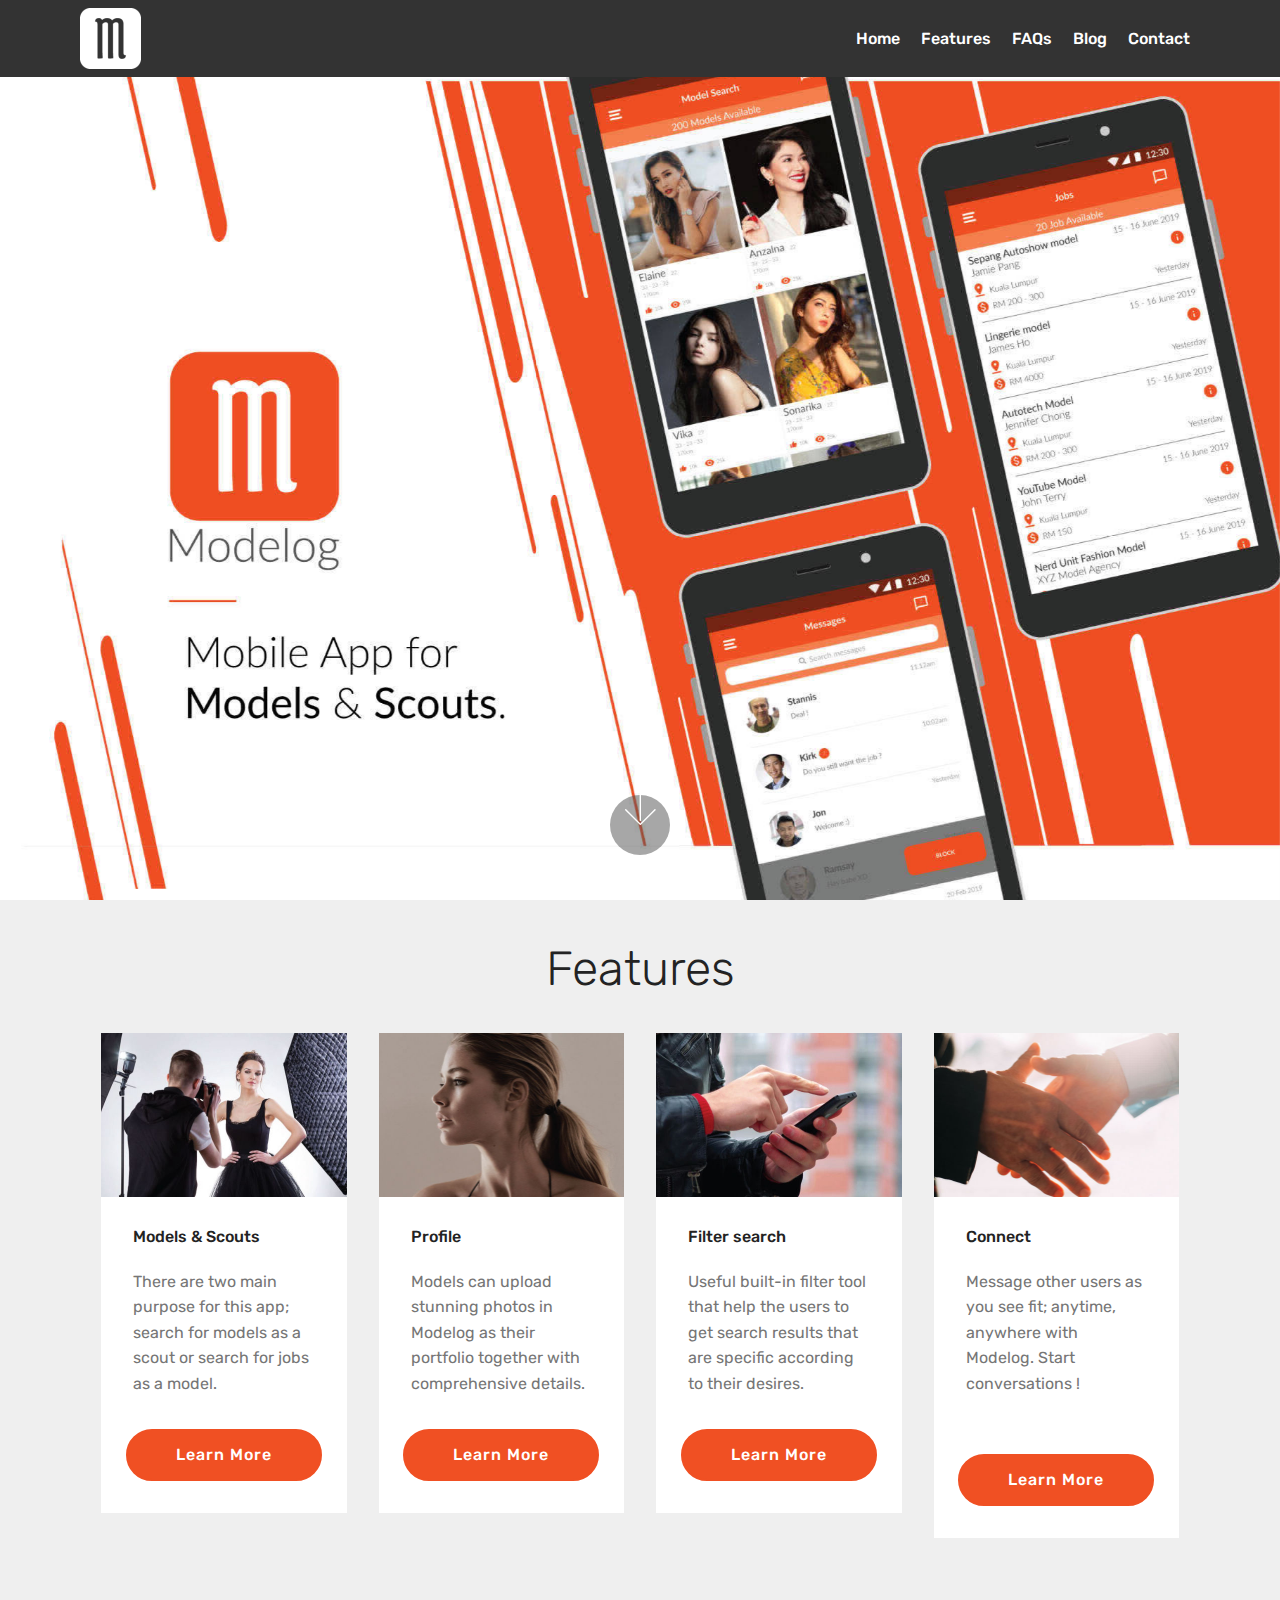
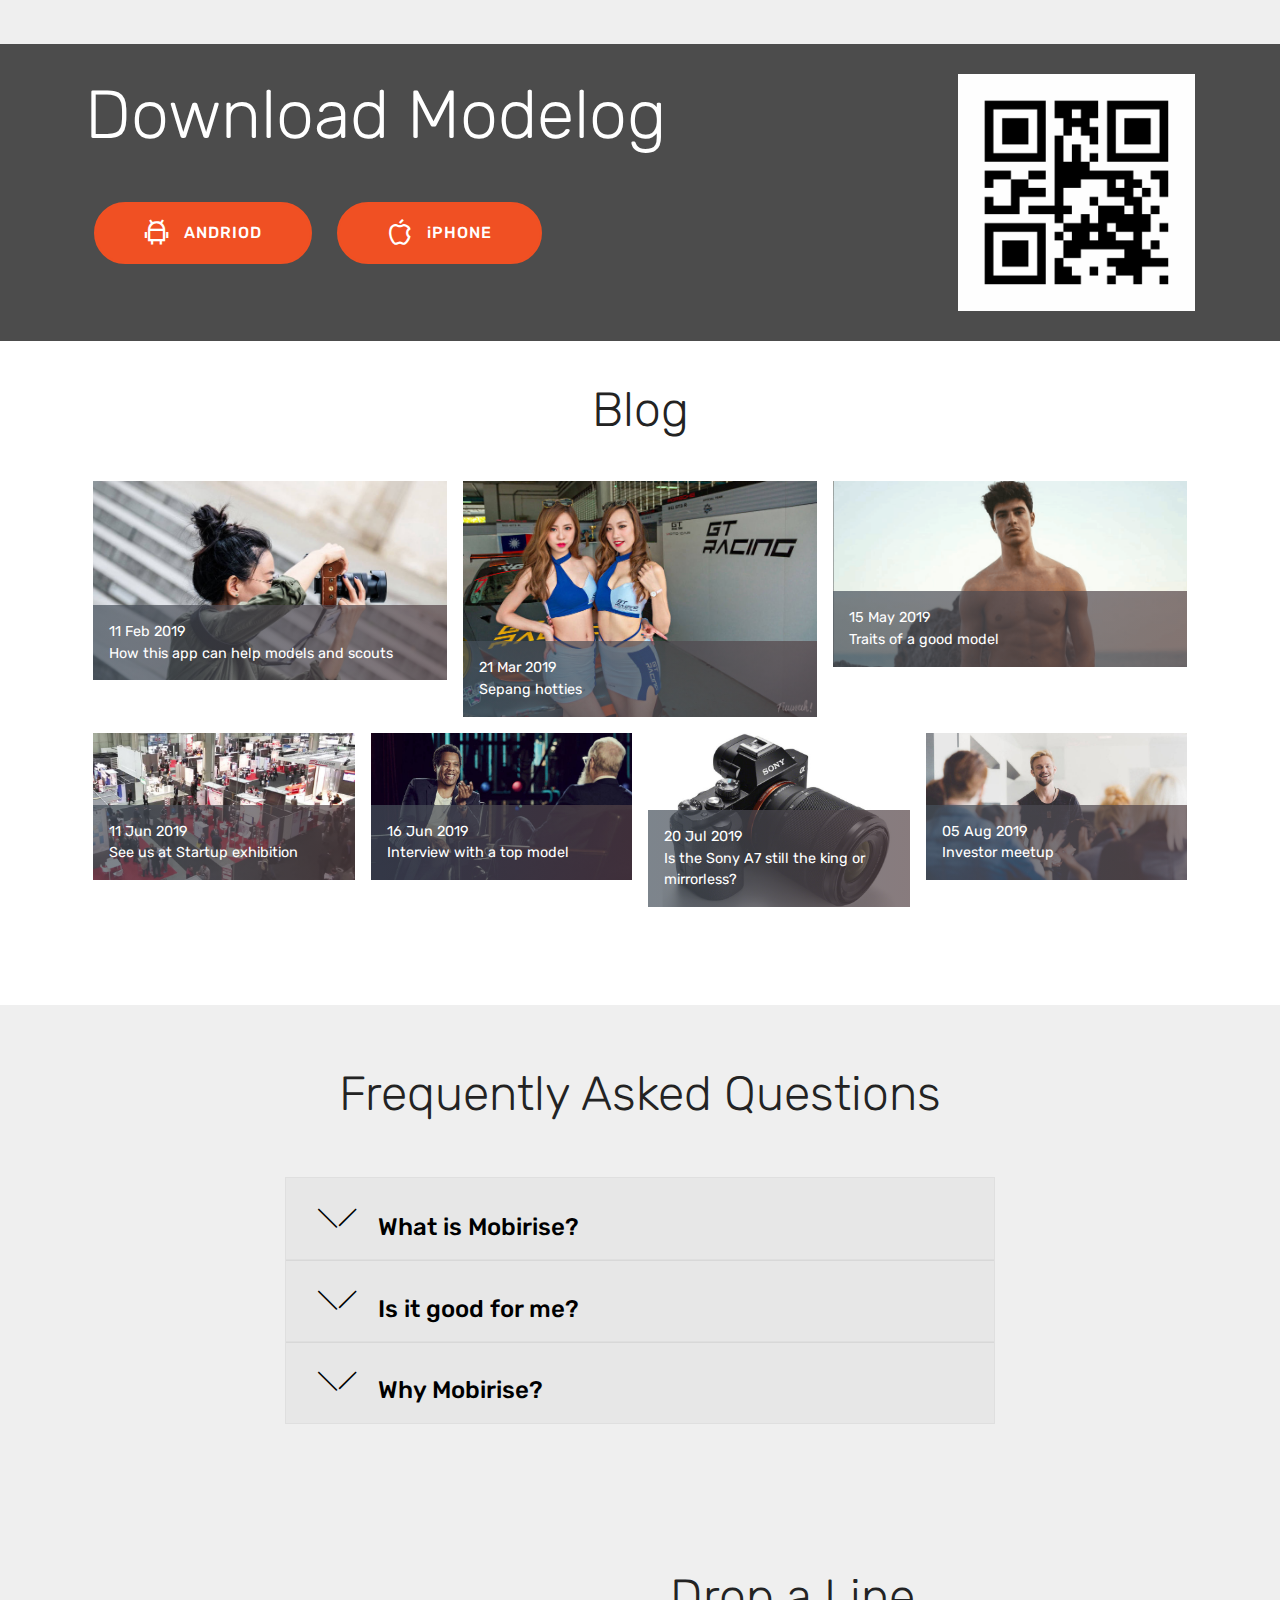
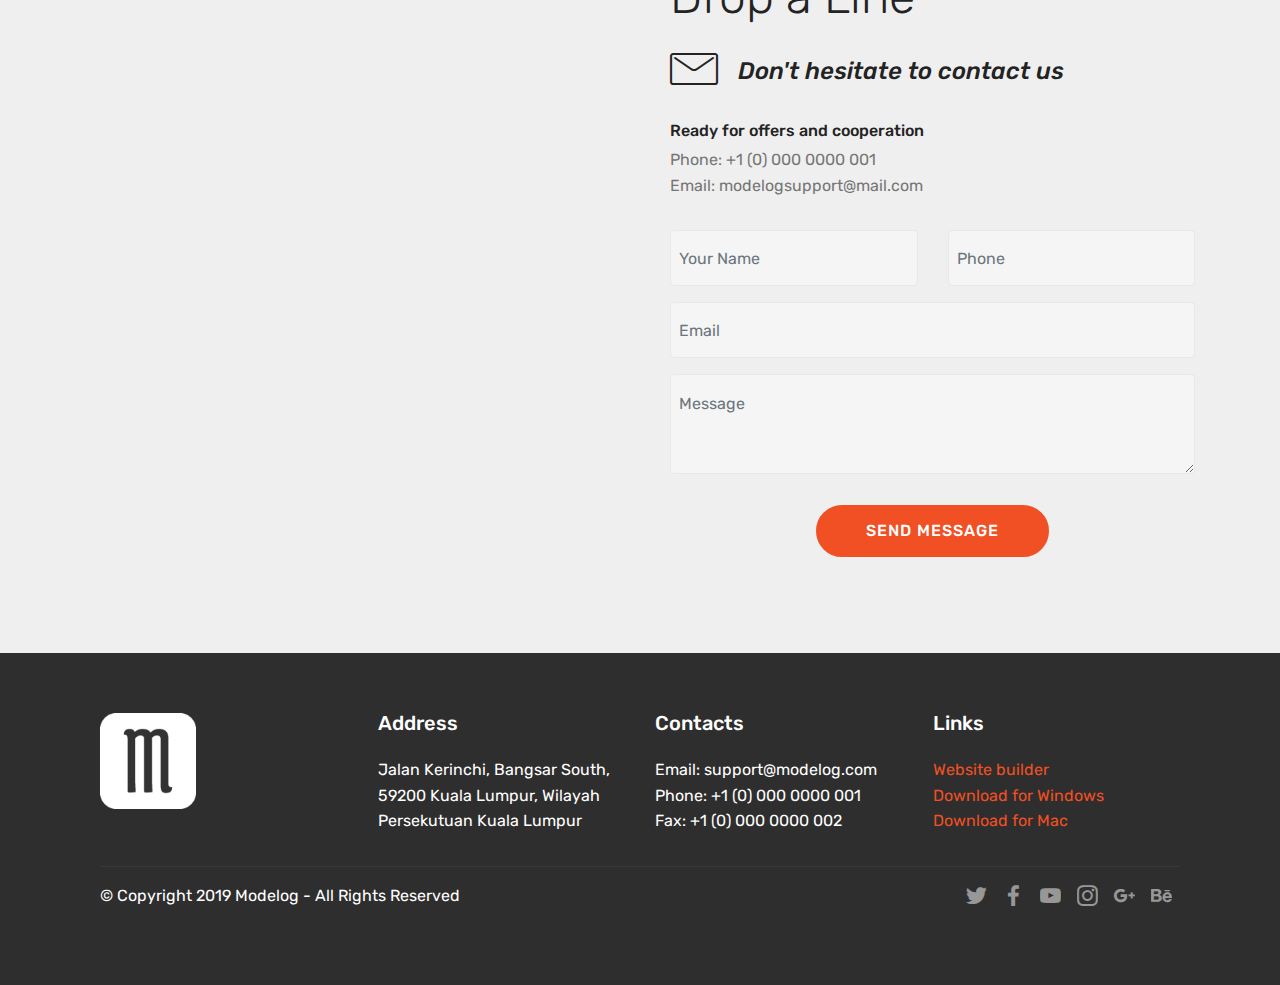
==== commit afdf4ca1: "create github pages" ====
--- a/index.html
+++ b/index.html
@@ -69,7 +69,7 @@
     </nav>
 </section>
 
-<section class="engine"><a href="https://mobirise.info">Mobirise</a></section><section class="header9 cid-rtyGvMFrgA mbr-fullscreen mbr-parallax-background" id="header9-8">
+<section class="engine"><a href="https://mobirise.info/c">website builder</a></section><section class="header9 cid-rtyGvMFrgA mbr-fullscreen mbr-parallax-background" id="header9-8">
 
     
 
@@ -234,12 +234,12 @@
     
 
     <div class="container">
-        <div><!-- Gallery --><div class="gallery-row"><div class="mbr-gallery-layout-default"><div><div class="row-first row justify-content-center m-0"><div class="mbr-gallery-item col-lg-4 col-md-4 col-sm-12 p-2" data-video-url="false"><div href="#lb-gallery4-k" data-slide-to="0" data-toggle="modal"><img src="assets/images/photo-1534864652366-f46034a7f6cf-1000x564-800x451.jpg" alt="" title=""><span class="icon-focus"></span><span class="mbr-gallery-title mbr-fonts-style display-7">11 Feb 2019<br>How this app can help models and scouts</span></div></div><div class="mbr-gallery-item col-lg-4 col-md-4 col-sm-12 p-2" data-video-url="false"><div href="#lb-gallery4-k" data-slide-to="1" data-toggle="modal"><img src="assets/images/5d3-5481-1500x1000-800x533.jpg" alt="" title=""><span class="icon-focus"></span><span class="mbr-gallery-title mbr-fonts-style display-7">11 Feb 2019
-<br>Sepang hotties</span></div></div><div class="mbr-gallery-item col-lg-4 col-md-4 col-sm-12 p-2" data-video-url="false"><div href="#lb-gallery4-k" data-slide-to="2" data-toggle="modal"><img src="assets/images/male-model-png-835794-1200x630-800x420.png" alt="" title=""><span class="icon-focus"></span><span class="mbr-gallery-title mbr-fonts-style display-7">11 Feb 2019
-<br>Traits of a good model</span></div></div></div><div class="row-second row justify-content-center m-0"><div class="mbr-gallery-item col-lg-3 col-md-6 col-sm-12 p-2" data-video-url="false"><div href="#lb-gallery4-k" data-slide-to="3" data-toggle="modal"><img src="assets/images/1-1-852x480-800x451.jpg" alt="" title=""><span class="icon-focus"></span><span class="mbr-gallery-title mbr-fonts-style display-7">11 Feb 2019
-<br>See us at Startup exhibition</span></div></div><div class="mbr-gallery-item col-lg-3 col-md-6 col-sm-12 p-2" data-video-url="false"><div href="#lb-gallery4-k" data-slide-to="4" data-toggle="modal"><img src="assets/images/jay-z-letterman-my-next-guest-1000x563-800x450.jpg" alt="" title=""><span class="icon-focus"></span><span class="mbr-gallery-title mbr-fonts-style display-7">11 Feb 2019
-<br>Interview with a top model</span></div></div><div class="mbr-gallery-item col-lg-3 col-md-6 col-sm-12 p-2" data-video-url="false"><div href="#lb-gallery4-k" data-slide-to="5" data-toggle="modal"><img src="assets/images/sony-a7-5-1500x1000-800x533.jpg" alt="" title=""><span class="icon-focus"></span><span class="mbr-gallery-title mbr-fonts-style display-7">11 Feb 2019
-<br>Is the Sony A7 still the king or mirrorless?</span></div></div><div class="mbr-gallery-item col-lg-3 col-md-6 col-sm-12 p-2" data-video-url="false"><div href="#lb-gallery4-k" data-slide-to="6" data-toggle="modal"><img src="assets/images/new1-1760x990-800x450.jpg" alt="" title=""><span class="icon-focus"></span><span class="mbr-gallery-title mbr-fonts-style display-7">11 Feb 2019
+        <div><!-- Gallery --><div class="gallery-row"><div class="mbr-gallery-layout-default"><div><div class="row-first row justify-content-center m-0"><div class="mbr-gallery-item col-lg-4 col-md-4 col-sm-12 p-2" data-video-url="false"><div href="#lb-gallery4-k" data-slide-to="0" data-toggle="modal"><img src="assets/images/photo-1534864652366-f46034a7f6cf-1000x564-800x451.jpg" alt="" title=""><span class="icon-focus"></span><span class="mbr-gallery-title mbr-fonts-style display-7">11 Feb 2019<br>How this app can help models and scouts</span></div></div><div class="mbr-gallery-item col-lg-4 col-md-4 col-sm-12 p-2" data-video-url="false"><div href="#lb-gallery4-k" data-slide-to="1" data-toggle="modal"><img src="assets/images/5d3-5481-1500x1000-800x533.jpg" alt="" title=""><span class="icon-focus"></span><span class="mbr-gallery-title mbr-fonts-style display-7">21 Mar 2019
+<br>Sepang hotties</span></div></div><div class="mbr-gallery-item col-lg-4 col-md-4 col-sm-12 p-2" data-video-url="false"><div href="#lb-gallery4-k" data-slide-to="2" data-toggle="modal"><img src="assets/images/male-model-png-835794-1200x630-800x420.png" alt="" title=""><span class="icon-focus"></span><span class="mbr-gallery-title mbr-fonts-style display-7">15 May 2019
+<br>Traits of a good model</span></div></div></div><div class="row-second row justify-content-center m-0"><div class="mbr-gallery-item col-lg-3 col-md-6 col-sm-12 p-2" data-video-url="false"><div href="#lb-gallery4-k" data-slide-to="3" data-toggle="modal"><img src="assets/images/1-1-852x480-800x451.jpg" alt="" title=""><span class="icon-focus"></span><span class="mbr-gallery-title mbr-fonts-style display-7">11 Jun 2019
+<br>See us at Startup exhibition</span></div></div><div class="mbr-gallery-item col-lg-3 col-md-6 col-sm-12 p-2" data-video-url="false"><div href="#lb-gallery4-k" data-slide-to="4" data-toggle="modal"><img src="assets/images/jay-z-letterman-my-next-guest-1000x563-800x450.jpg" alt="" title=""><span class="icon-focus"></span><span class="mbr-gallery-title mbr-fonts-style display-7">16 Jun 2019
+<br>Interview with a top model</span></div></div><div class="mbr-gallery-item col-lg-3 col-md-6 col-sm-12 p-2" data-video-url="false"><div href="#lb-gallery4-k" data-slide-to="5" data-toggle="modal"><img src="assets/images/sony-a7-5-1500x1000-800x533.jpg" alt="" title=""><span class="icon-focus"></span><span class="mbr-gallery-title mbr-fonts-style display-7">20 Jul 2019
+<br>Is the Sony A7 still the king or mirrorless?</span></div></div><div class="mbr-gallery-item col-lg-3 col-md-6 col-sm-12 p-2" data-video-url="false"><div href="#lb-gallery4-k" data-slide-to="6" data-toggle="modal"><img src="assets/images/new1-1760x990-800x450.jpg" alt="" title=""><span class="icon-focus"></span><span class="mbr-gallery-title mbr-fonts-style display-7">05 Aug 2019
 <br>Investor meetup</span></div></div></div></div><div class="clearfix"></div></div></div><!-- Lightbox --><div data-app-prevent-settings="" class="mbr-slider modal fade carousel slide" tabindex="-1" data-keyboard="true" data-interval="false" id="lb-gallery4-k"><div class="modal-dialog"><div class="modal-content"><div class="modal-body"><div class="carousel-inner"><div class="carousel-item active"><img src="assets/images/photo-1534864652366-f46034a7f6cf-1000x564.jpg" alt="" title=""></div><div class="carousel-item"><img src="assets/images/5d3-5481-1500x1000.jpg" alt="" title=""></div><div class="carousel-item"><img src="assets/images/male-model-png-835794-1200x630.png" alt="" title=""></div><div class="carousel-item"><img src="assets/images/1-1-852x480.jpg" alt="" title=""></div><div class="carousel-item"><img src="assets/images/jay-z-letterman-my-next-guest-1000x563.jpg" alt="" title=""></div><div class="carousel-item"><img src="assets/images/sony-a7-5-1500x1000.jpg" alt="" title=""></div><div class="carousel-item"><img src="assets/images/new1-1760x990.jpg" alt="" title=""></div><div class="carousel-item"><img src="assets/images/background8.jpg" alt="" title=""></div></div><a class="carousel-control carousel-control-prev" role="button" data-slide="prev" href="#lb-gallery4-k"><span class="mbri-left mbr-iconfont" aria-hidden="true"></span><span class="sr-only">Previous</span></a><a class="carousel-control carousel-control-next" role="button" data-slide="next" href="#lb-gallery4-k"><span class="mbri-right mbr-iconfont" aria-hidden="true"></span><span class="sr-only">Next</span></a><a class="close" href="#" role="button" data-dismiss="modal"><span class="sr-only">Close</span></a></div></div></div></div></div>
     </div>
 
@@ -348,7 +348,7 @@
                 </div>
                 <div data-form-type="formoid">
                     <!---Formbuilder Form--->
-                    <form action="https://mobirise.com/" method="POST" class="mbr-form form-with-styler" data-form-title="Mobirise Form"><input type="hidden" name="email" data-form-email="true" value="VmnvPYZdRTW2vSCgqYKfoSfO5hEklQNUaLOzJCa0LNUgzKhg67HriKc2X2BdR6X/uvx88ML1AtHizREBIZR0Vd5OzbKZm9GjxuktlOFMuD7JXKosYbs1ZNrJacu4V/NS">
+                    <form action="https://mobirise.com/" method="POST" class="mbr-form form-with-styler" data-form-title="Mobirise Form"><input type="hidden" name="email" data-form-email="true" value="7ELmJd+v9gBp/odgpEFgyz26HIpaekROQZaPXhbwLXuma6UI6fT+QUo60zOB7oWzhW2r2OXTkWepJmrhoiRfLG9/nhZquZko/9+Hkt3cJRjJgYJXoMSv1pNn6wTTg4bX">
                         <div class="row">
                             <div hidden="hidden" data-form-alert="" class="alert alert-success col-12">Thanks for filling out the form!</div>
                             <div hidden="hidden" data-form-alert-danger="" class="alert alert-danger col-12">
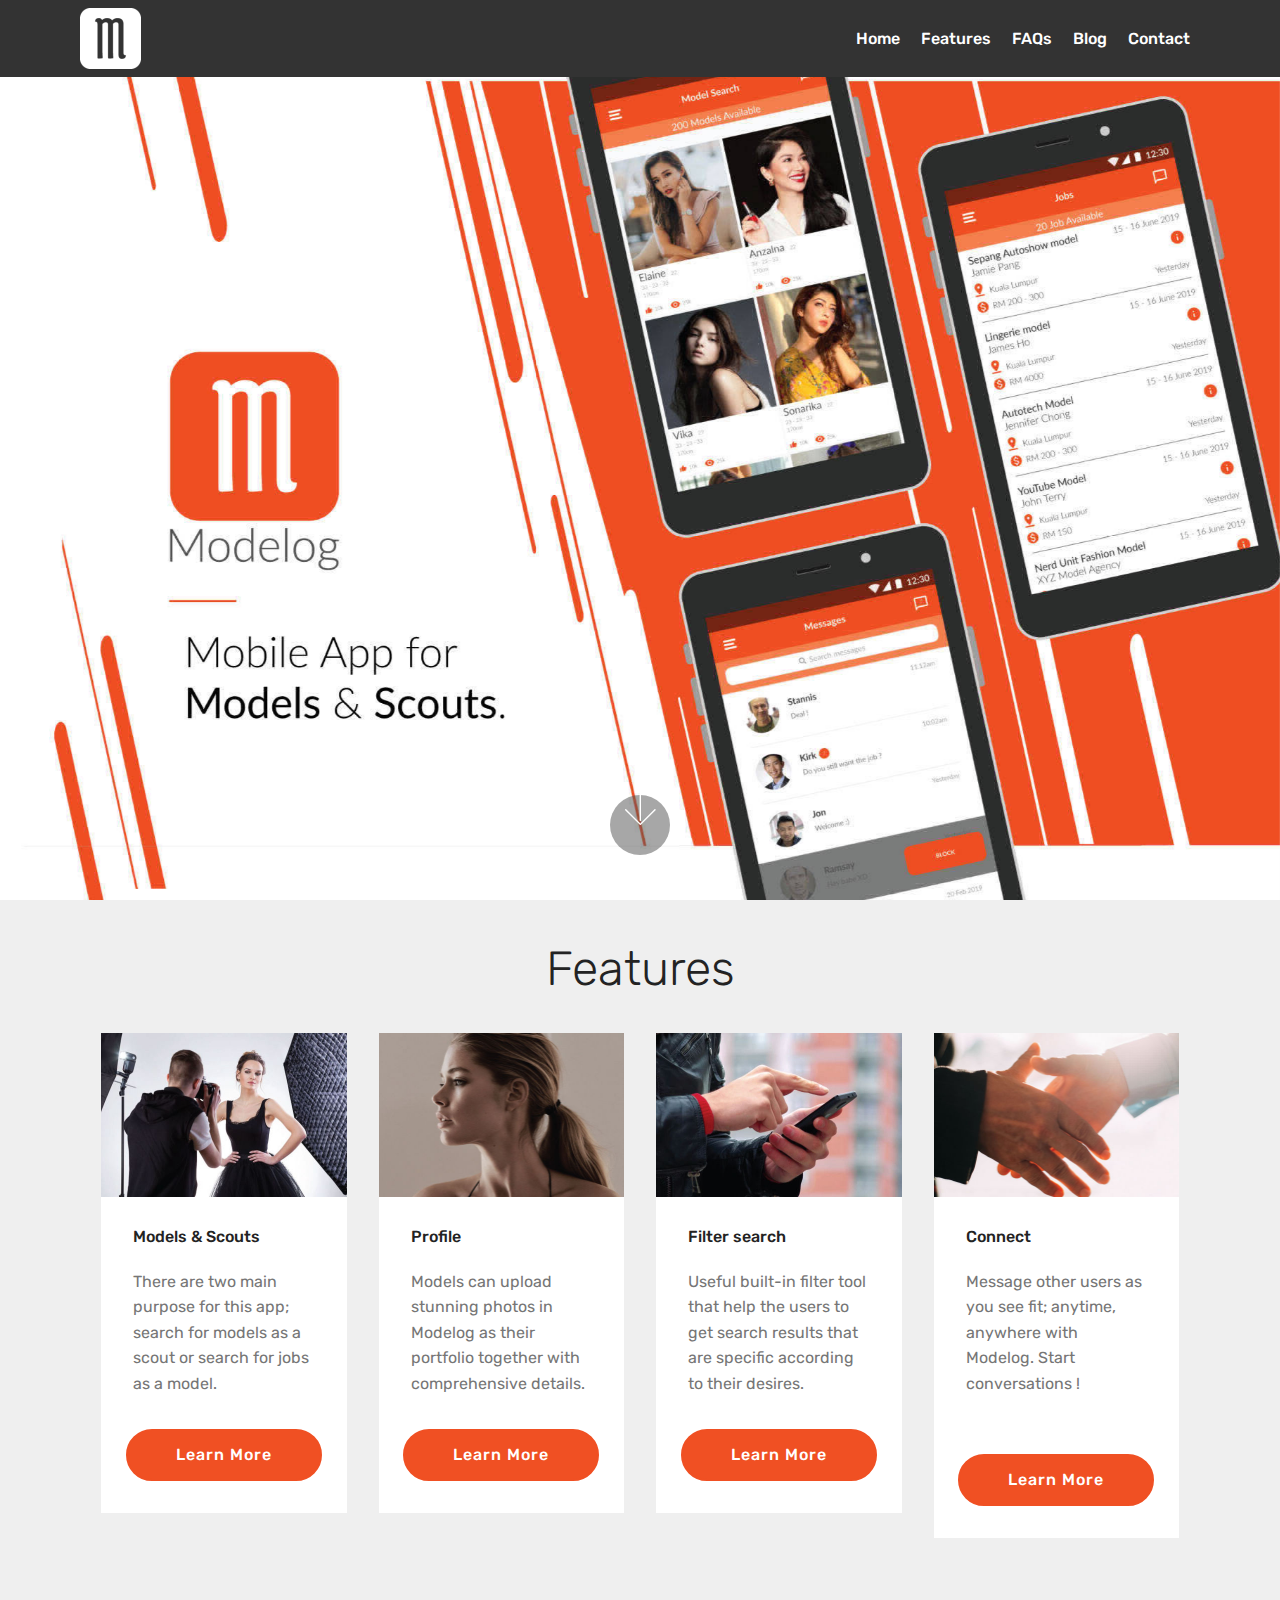
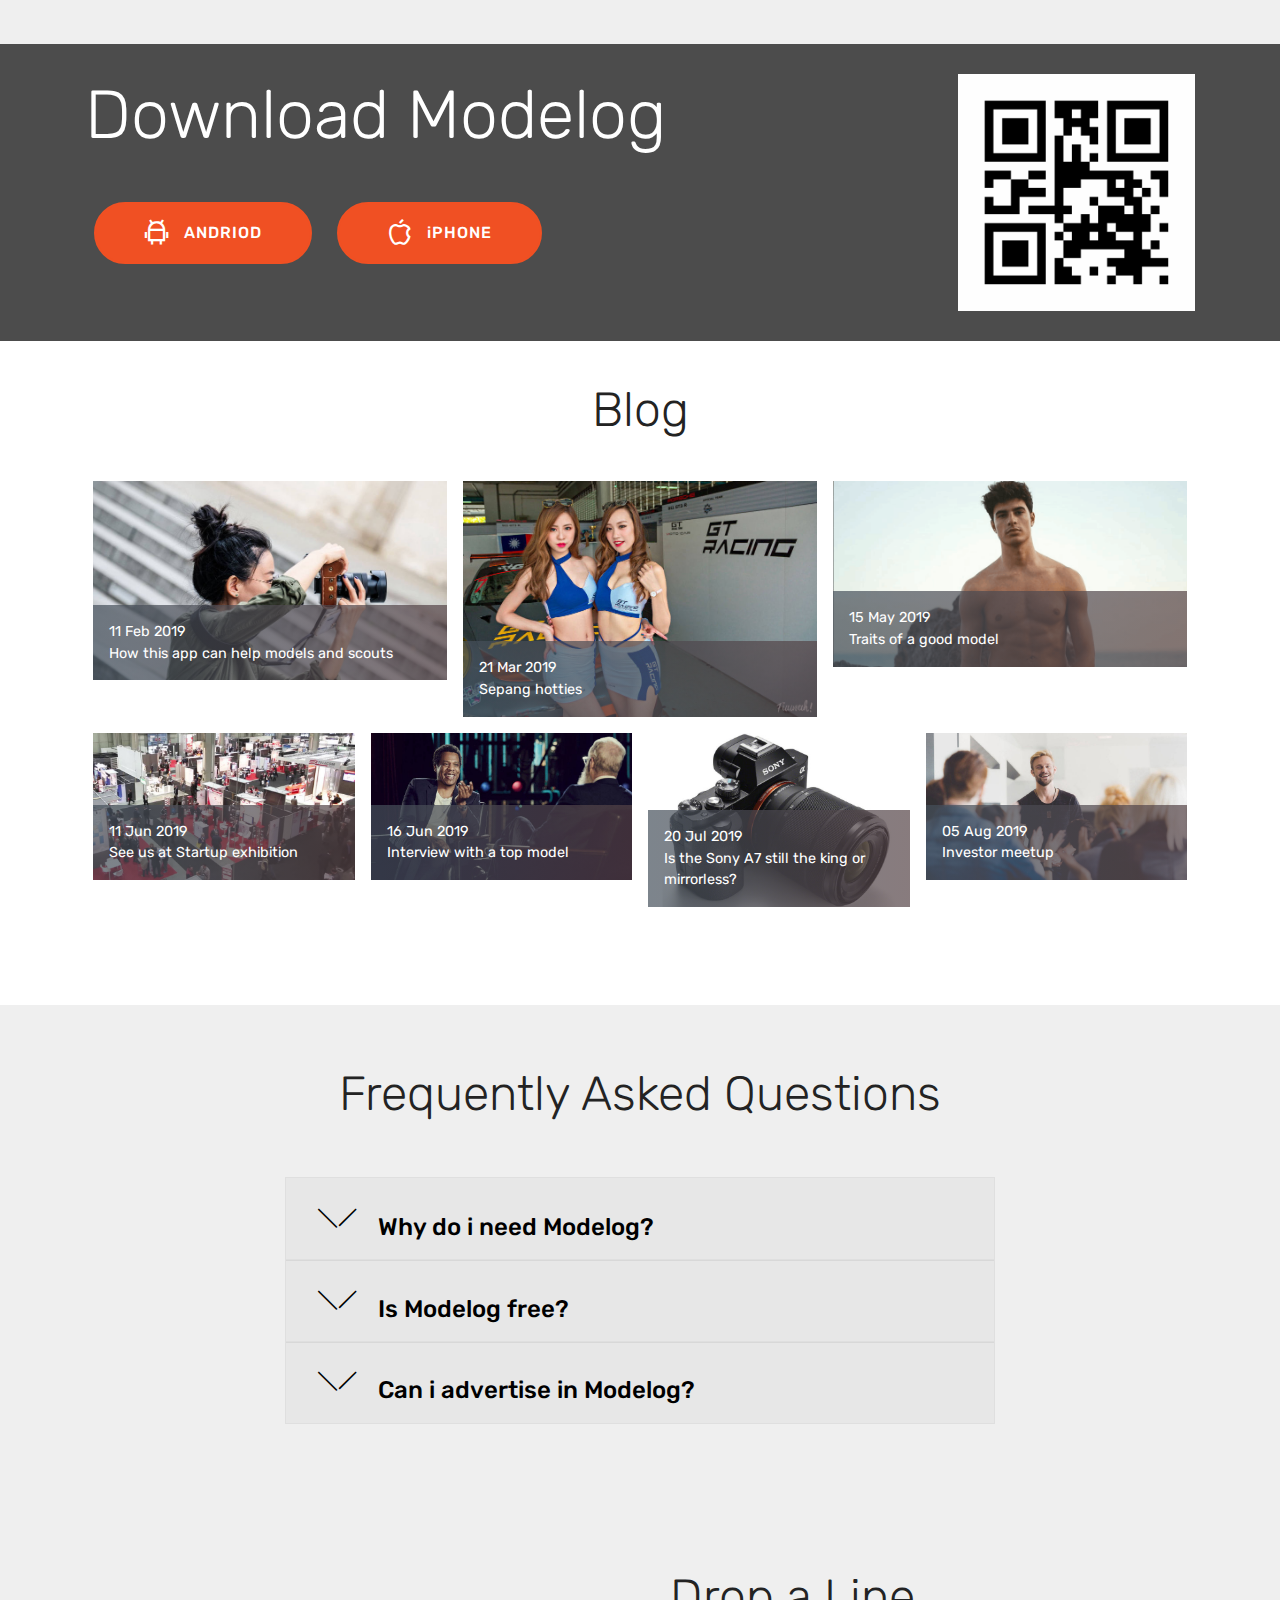
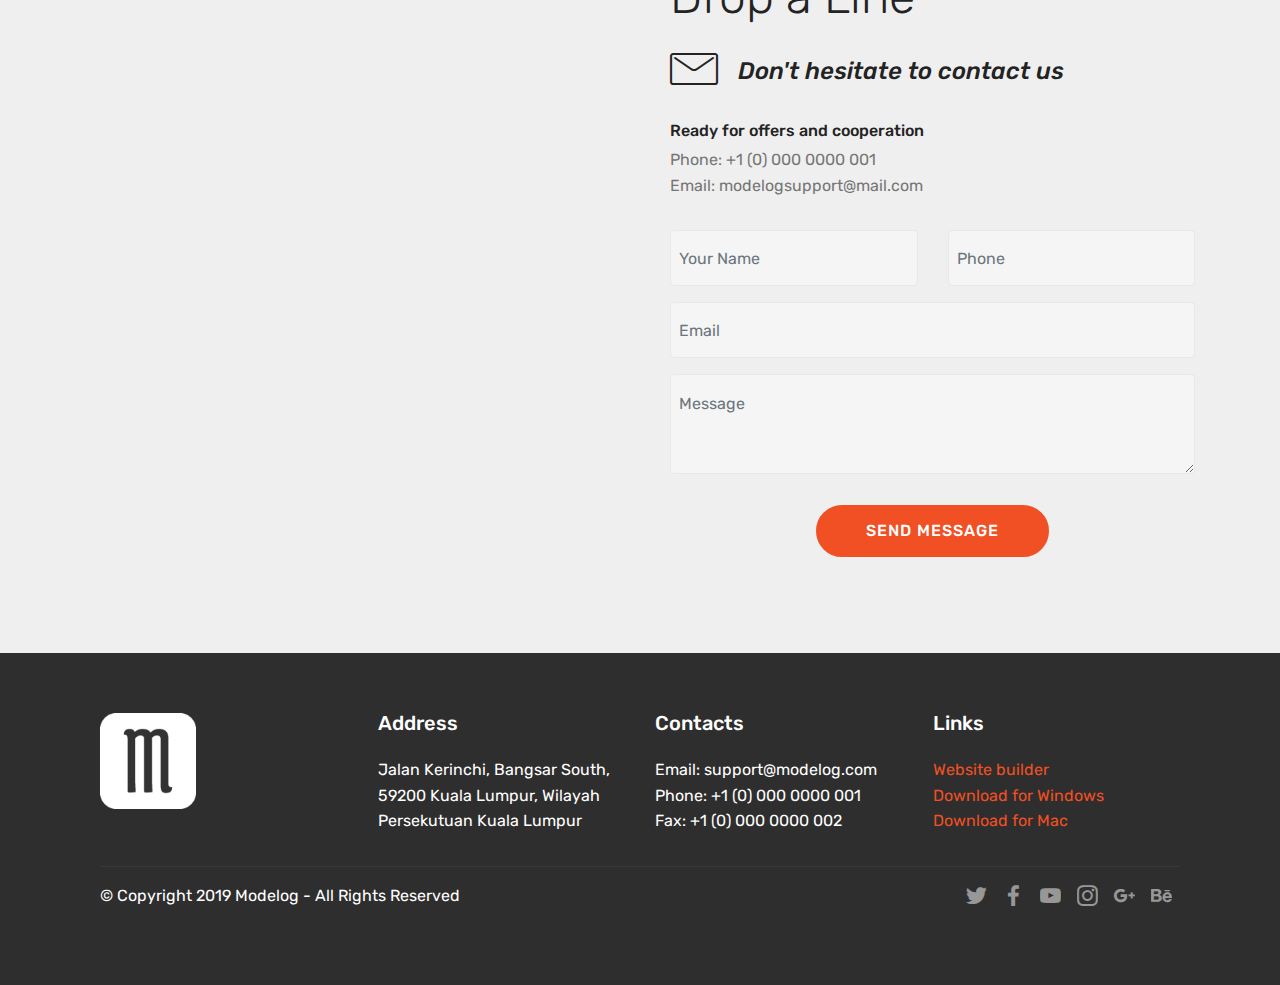
==== commit 1848e590: "create github pages" ====
--- a/index.html
+++ b/index.html
@@ -69,7 +69,7 @@
     </nav>
 </section>
 
-<section class="engine"><a href="https://mobirise.info/c">website builder</a></section><section class="header9 cid-rtyGvMFrgA mbr-fullscreen mbr-parallax-background" id="header9-8">
+<section class="engine"><a href="https://mobirise.info/k">develop free website</a></section><section class="header9 cid-rtyGvMFrgA mbr-fullscreen mbr-parallax-background" id="header9-8">
 
     
 
@@ -262,14 +262,14 @@
                             <div class="card-header" role="tab" id="headingOne">
                                 <a role="button" class="collapsed panel-title text-black" data-toggle="collapse" data-core="" href="#collapse1_13" aria-expanded="false" aria-controls="collapse1">
                                     <h4 class="mbr-fonts-style display-5">
-                                        <span class="sign mbr-iconfont mbri-arrow-down inactive"></span> What is Mobirise?
+                                        <span class="sign mbr-iconfont mbri-arrow-down inactive"></span> Why do i need Modelog?
                                     </h4>
                                 </a>
                             </div>
                             <div id="collapse1_13" class="panel-collapse noScroll collapse" role="tabpanel" aria-labelledby="headingOne">
                                 <div class="panel-body p-4">
                                     <p class="mbr-fonts-style panel-text display-7">
-                                       Mobirise is an offline app for Window and Mac to easily create small/medium websites, landing pages, online resumes and portfolios, promo sites for apps, events, services and products.</p>
+                                       Models can post portfolios to gain attention from the scouts. By doing this, they can get more jobs. Modelog also make things easier for scouts to look for models.</p>
                                 </div>
                             </div>
                         </div>
@@ -277,7 +277,7 @@
                             <div class="card-header" role="tab" id="headingTwo">
                                 <a role="button" class="collapsed panel-title text-black" data-toggle="collapse" data-core="" href="#collapse2_13" aria-expanded="false" aria-controls="collapse2">
                                     <h4 class="mbr-fonts-style display-5">
-                                        <span class="sign mbr-iconfont mbri-arrow-down inactive"></span> Is it good for me?
+                                        <span class="sign mbr-iconfont mbri-arrow-down inactive"></span> Is Modelog free?
                                     </h4>
                                 </a>
 
@@ -285,7 +285,7 @@
                             <div id="collapse2_13" class="panel-collapse noScroll collapse" role="tabpanel" aria-labelledby="headingTwo">
                                 <div class="panel-body p-4">
                                     <p class="mbr-fonts-style panel-text display-7">
-                                       Mobirise is perfect for non-techies who are not familiar with the intricacies of web development and for designers who prefer to work as visually as possible, without fighting with code. Also great for pro-coders for fast prototyping and small customers' projects.</p>
+                                       Yes !</p>
                                 </div>
                             </div>
                         </div>
@@ -293,14 +293,13 @@
                             <div class="card-header" role="tab" id="headingThree">
                                 <a role="button" class="collapsed panel-title text-black" data-toggle="collapse" data-core="" href="#collapse3_13" aria-expanded="false" aria-controls="collapse3">
                                     <h4 class="mbr-fonts-style display-5">
-                                        <span class="sign mbr-iconfont mbri-arrow-down inactive"></span> Why Mobirise?
+                                        <span class="sign mbr-iconfont mbri-arrow-down inactive"></span> Can i advertise in Modelog?
                                     </h4>
                                 </a>
                             </div>
                             <div id="collapse3_13" class="panel-collapse noScroll collapse" role="tabpanel" aria-labelledby="headingThree">
                                 <div class="panel-body p-4">
-                                    <p class="mbr-fonts-style panel-text display-7">
-                                       Key differences from traditional builders:<br>* Minimalistic, extremely <strong>easy-to-use</strong> interface<br>* <strong>Mobile</strong>-friendliness, latest website blocks and techniques "out-the-box"<br>* <strong>Free</strong> for commercial and non-profit use</p>
+                                    <p class="mbr-fonts-style panel-text display-7">Please kindly <a href="index.html#form4-g">contact us</a> for advertising plans.</p>
                                 </div>
                             </div>
                         </div>
@@ -348,7 +347,7 @@
                 </div>
                 <div data-form-type="formoid">
                     <!---Formbuilder Form--->
-                    <form action="https://mobirise.com/" method="POST" class="mbr-form form-with-styler" data-form-title="Mobirise Form"><input type="hidden" name="email" data-form-email="true" value="7ELmJd+v9gBp/odgpEFgyz26HIpaekROQZaPXhbwLXuma6UI6fT+QUo60zOB7oWzhW2r2OXTkWepJmrhoiRfLG9/nhZquZko/9+Hkt3cJRjJgYJXoMSv1pNn6wTTg4bX">
+                    <form action="https://mobirise.com/" method="POST" class="mbr-form form-with-styler" data-form-title="Mobirise Form"><input type="hidden" name="email" data-form-email="true" value="gmq4y28PmPEymJt35PIWUj6h5W+awxTxizWmdrbOF3S/FzWg0QI0MB3ccLQ6sdtv2cqCYQaXxDQhwkruPTv6RTjUxzrV20GSW224eY/46GanZt/27AdOv5/0GC4R/GvD">
                         <div class="row">
                             <div hidden="hidden" data-form-alert="" class="alert alert-success col-12">Thanks for filling out the form!</div>
                             <div hidden="hidden" data-form-alert-danger="" class="alert alert-danger col-12">
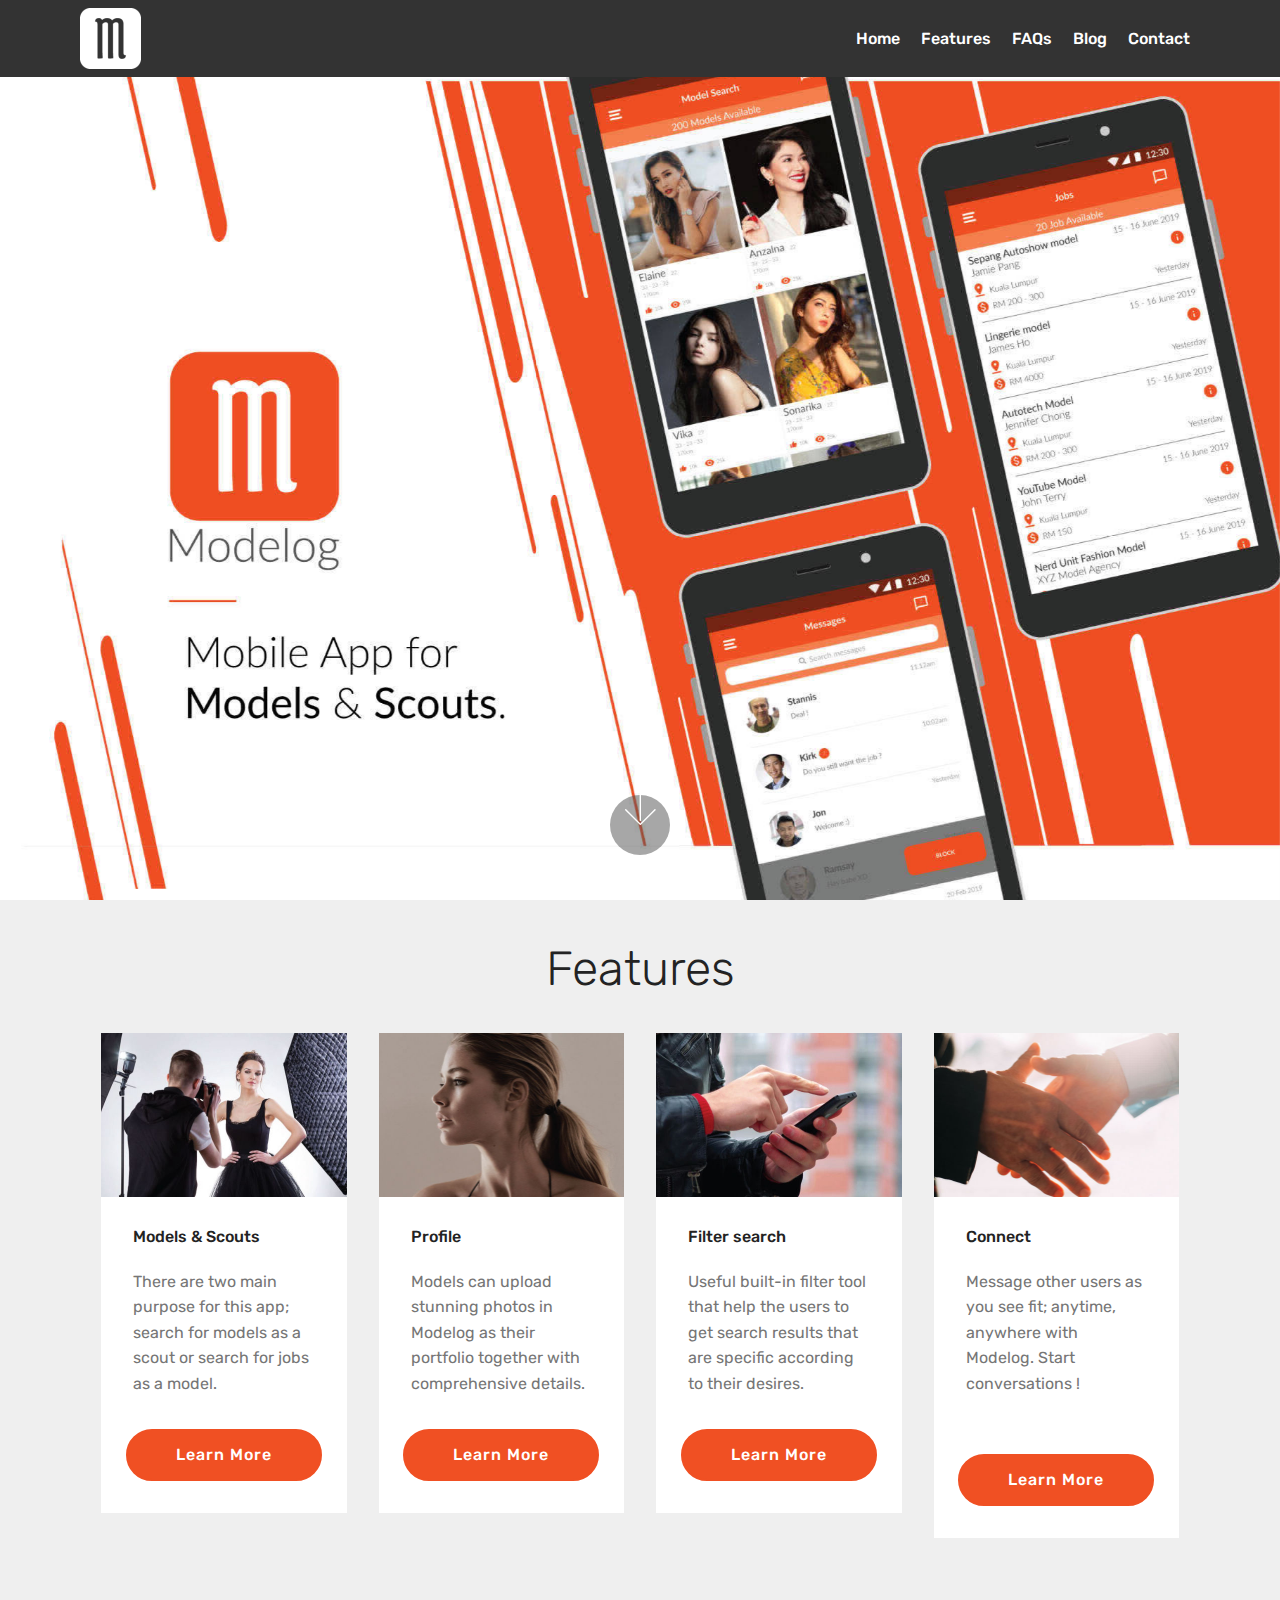
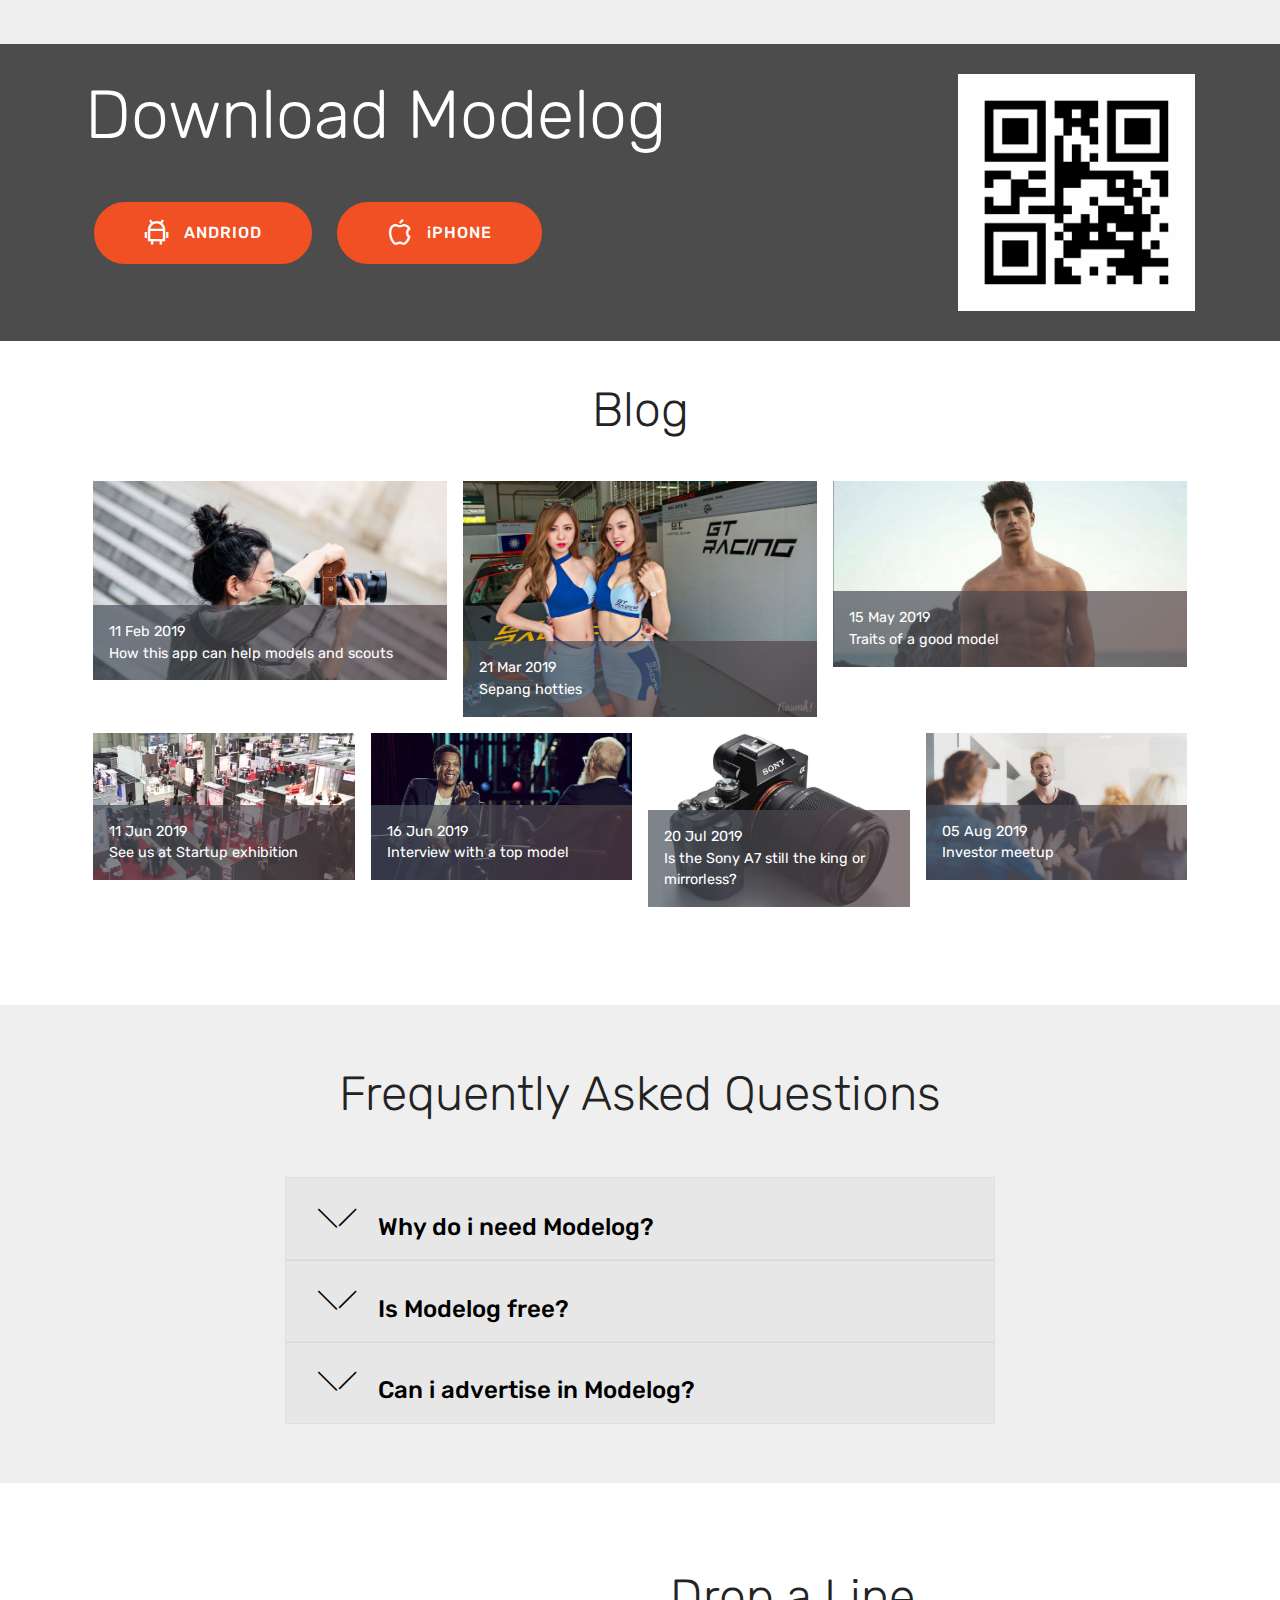
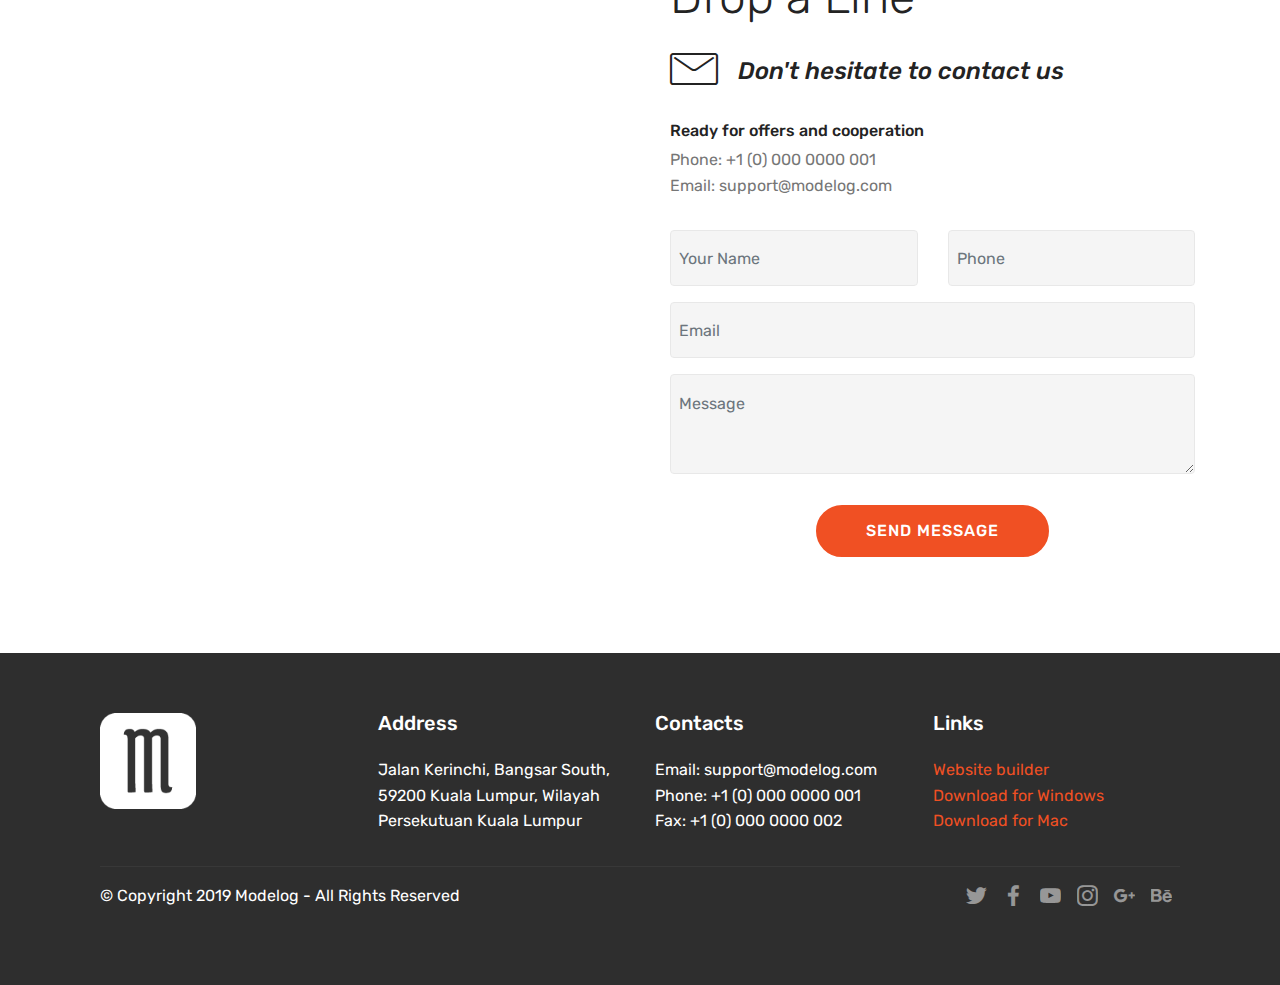
==== commit b5bd8a9f: "create github pages" ====
--- a/index.html
+++ b/index.html
@@ -69,7 +69,7 @@
     </nav>
 </section>
 
-<section class="engine"><a href="https://mobirise.info/k">develop free website</a></section><section class="header9 cid-rtyGvMFrgA mbr-fullscreen mbr-parallax-background" id="header9-8">
+<section class="engine"><a href="https://mobirise.info/g">how to build a site</a></section><section class="header9 cid-rtyGvMFrgA mbr-fullscreen mbr-parallax-background" id="header9-8">
 
     
 
@@ -320,7 +320,7 @@
     <div class="container">
         <div class="row">
             <div class="col-md-6">
-                <div class="google-map"><iframe frameborder="0" style="border:0" src="https://www.google.com/maps/embed/v1/place?key=AIzaSyCy9r70T3NYf3PhvVflTo0_zdif2_IoIYs&amp;q=place_id:EldKYWxhbiBLZXJpbmNoaSwgQmFuZ3NhciBTb3V0aCwgS3VhbGEgTHVtcHVyLCBXaWxheWFoIFBlcnNla3V0dWFuIEt1YWxhIEx1bXB1ciwgTWFsYXlzaWEiLiosChQKEgk57SdsKkrMMREypZGJm2r0uxIUChIJeWtDSCpKzDERgFElsfI1MYs" allowfullscreen=""></iframe></div>
+                <div class="google-map"><iframe frameborder="0" style="border:0" src="https://www.google.com/maps/embed/v1/place?key=AIzaSyAEIpgj38KyLFELm2bK9Y7krBkz1K-cMq8&amp;q=place_id:EldKYWxhbiBLZXJpbmNoaSwgQmFuZ3NhciBTb3V0aCwgS3VhbGEgTHVtcHVyLCBXaWxheWFoIFBlcnNla3V0dWFuIEt1YWxhIEx1bXB1ciwgTWFsYXlzaWEiLiosChQKEgk57SdsKkrMMREypZGJm2r0uxIUChIJeWtDSCpKzDERgFElsfI1MYs" allowfullscreen=""></iframe></div>
             </div>
             <div class="col-md-6">
                 <h2 class="pb-3 align-left mbr-fonts-style display-2">
@@ -341,13 +341,13 @@
                         </h5>
                         <p class="mbr-text align-left mbr-fonts-style display-7">
                             Phone: +1 (0) 000 0000 001 <br>
-                            Email: modelogsupport@mail.com
+                            Email: support@modelog.com
                         </p>
                     </div>
                 </div>
                 <div data-form-type="formoid">
                     <!---Formbuilder Form--->
-                    <form action="https://mobirise.com/" method="POST" class="mbr-form form-with-styler" data-form-title="Mobirise Form"><input type="hidden" name="email" data-form-email="true" value="gmq4y28PmPEymJt35PIWUj6h5W+awxTxizWmdrbOF3S/FzWg0QI0MB3ccLQ6sdtv2cqCYQaXxDQhwkruPTv6RTjUxzrV20GSW224eY/46GanZt/27AdOv5/0GC4R/GvD">
+                    <form action="https://mobirise.com/" method="POST" class="mbr-form form-with-styler" data-form-title="Mobirise Form"><input type="hidden" name="email" data-form-email="true" value="hnsgHP0x1DA+30LUXDW/HcZmV1CTgBsKfTB3Glncqhiu/ErcH316pQKrDvugJqduuPtKngSgicGWtZWG8pR5bI4jlSPNR+NDd2ndZG1ZXadt79jxRTJQzYzmYY1v3ZLA">
                         <div class="row">
                             <div hidden="hidden" data-form-alert="" class="alert alert-success col-12">Thanks for filling out the form!</div>
                             <div hidden="hidden" data-form-alert-danger="" class="alert alert-danger col-12">
--- a/assets/mobirise/css/mbr-additional.css
+++ b/assets/mobirise/css/mbr-additional.css
@@ -1621,7 +1621,7 @@
 .cid-rtyXdYNh4e {
   padding-top: 90px;
   padding-bottom: 90px;
-  background-color: #efefef;
+  background-color: #ffffff;
 }
 .cid-rtyXdYNh4e .mbr-iconfont {
   font-size: 48px;
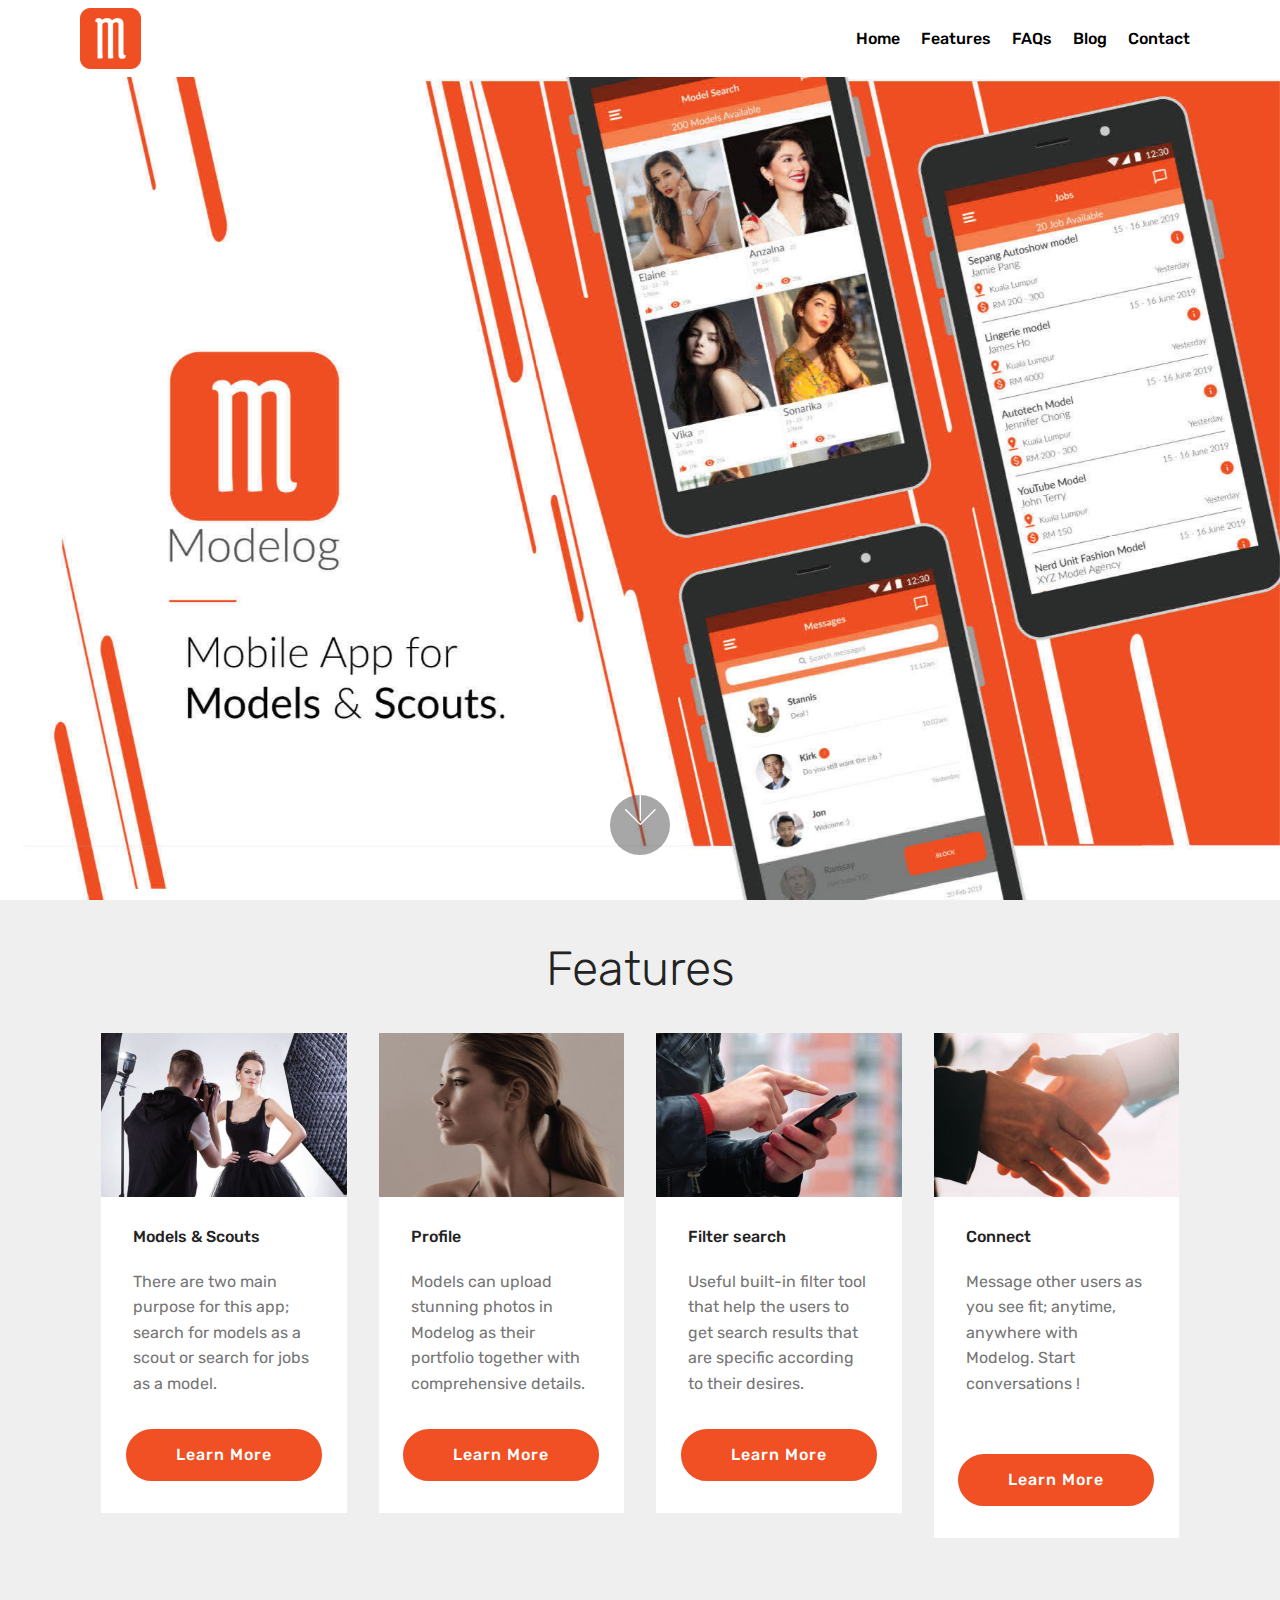
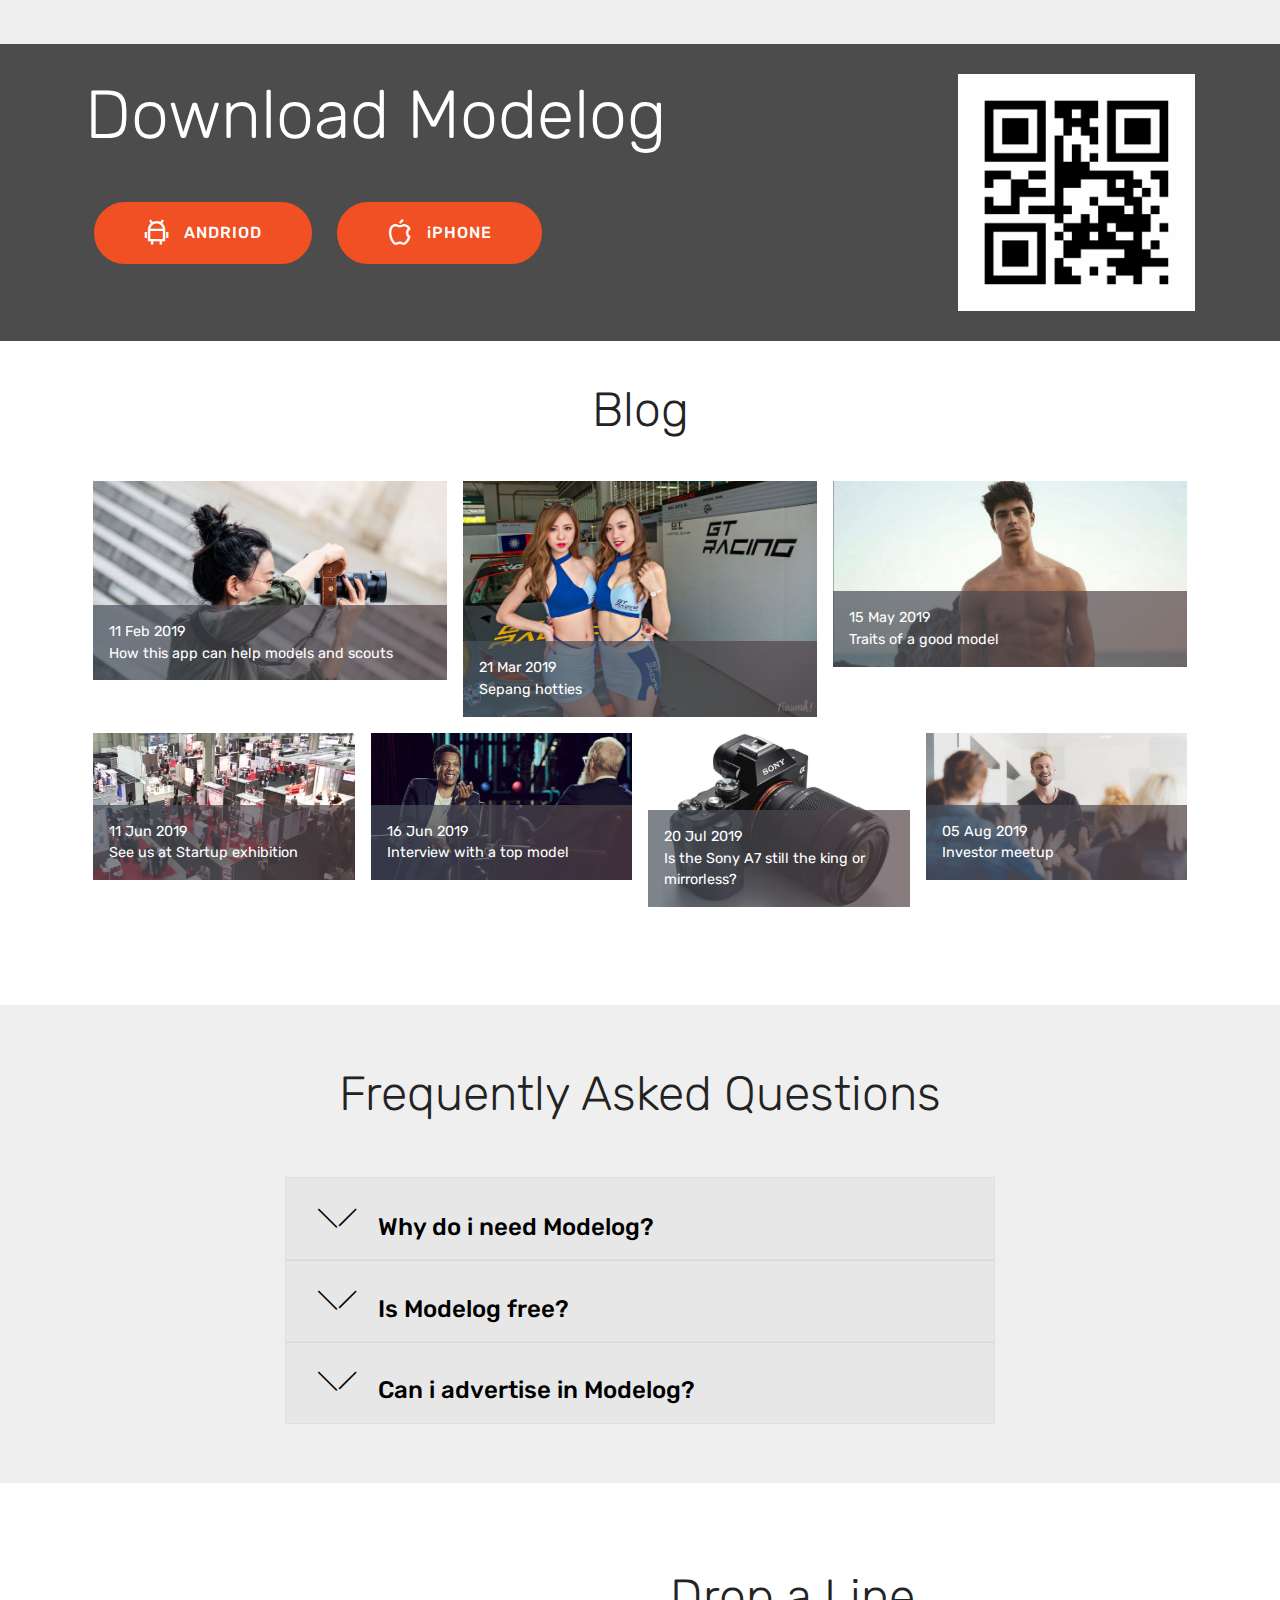
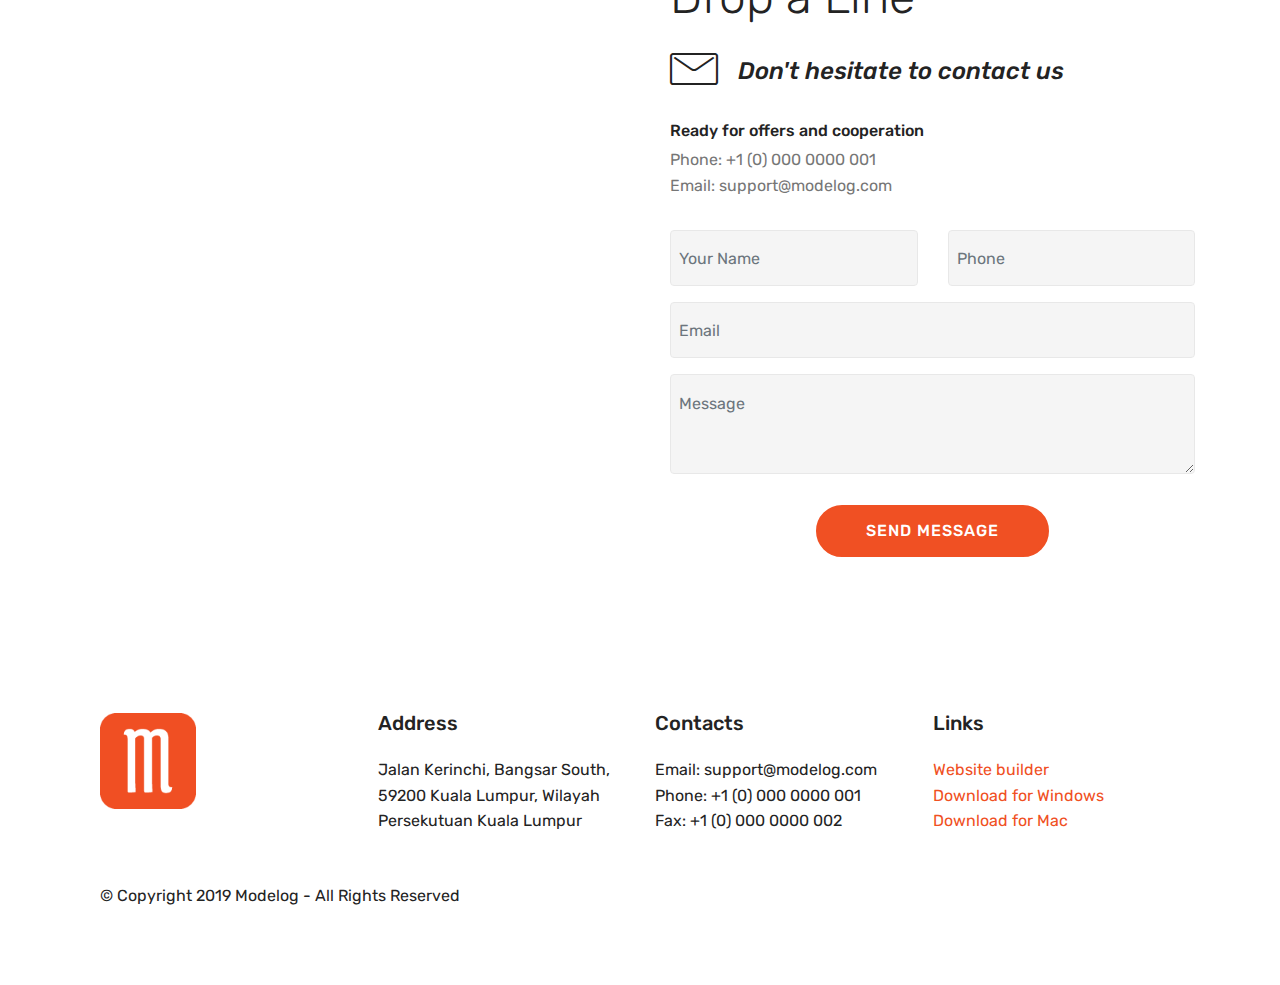
==== commit 88c95a36: "create github pages" ====
--- a/index.html
+++ b/index.html
@@ -6,7 +6,7 @@
   <meta http-equiv="X-UA-Compatible" content="IE=edge">
   <meta name="generator" content="Mobirise v4.10.3, mobirise.com">
   <meta name="viewport" content="width=device-width, initial-scale=1, minimum-scale=1">
-  <link rel="shortcut icon" href="assets/images/untitled-2-122x122.png" type="image/x-icon">
+  <link rel="shortcut icon" href="assets/images/untitled-3-122x122.png" type="image/x-icon">
   <meta name="description" content="">
   
   <title>Home</title>
@@ -43,7 +43,7 @@
             <div class="navbar-brand">
                 <span class="navbar-logo">
                     <a href="https://mobirise.com">
-                         <img src="assets/images/untitled-2-122x122.png" alt="Mobirise" title="" style="height: 3.8rem;">
+                         <img src="assets/images/untitled-3-122x122.png" alt="Mobirise" title="" style="height: 3.8rem;">
                     </a>
                 </span>
                 
@@ -51,25 +51,25 @@
         </div>
         <div class="collapse navbar-collapse" id="navbarSupportedContent">
             <ul class="navbar-nav nav-dropdown nav-right" data-app-modern-menu="true"><li class="nav-item">
-                    <a class="nav-link link text-white display-4" href="index.html">
+                    <a class="nav-link link text-black display-4" href="index.html">
                         
                         Home</a>
-                </li><li class="nav-item"><a class="nav-link link text-white display-4" href="index.html#content4-a">
+                </li><li class="nav-item"><a class="nav-link link text-black display-4" href="index.html#content4-a">
                         
                         Features</a></li>
-                <li class="nav-item"><a class="nav-link link text-white display-4" href="index.html#toggle1-h">
+                <li class="nav-item"><a class="nav-link link text-black display-4" href="index.html#toggle1-h">
                         
                         FAQs</a></li><li class="nav-item">
-                    <a class="nav-link link text-white display-4" href="index.html#gallery4-k">
+                    <a class="nav-link link text-black display-4" href="index.html#gallery4-k">
                         
                         Blog</a>
-                </li><li class="nav-item"><a class="nav-link link text-white display-4" href="index.html#form4-g">Contact</a></li></ul>
+                </li><li class="nav-item"><a class="nav-link link text-black display-4" href="index.html#form4-g">Contact</a></li></ul>
             
         </div>
     </nav>
 </section>
 
-<section class="engine"><a href="https://mobirise.info/g">how to build a site</a></section><section class="header9 cid-rtyGvMFrgA mbr-fullscreen mbr-parallax-background" id="header9-8">
+<section class="engine"><a href="https://mobirise.info/p">web templates free download</a></section><section class="header9 cid-rtyGvMFrgA mbr-fullscreen mbr-parallax-background" id="header9-8">
 
     
 
@@ -260,13 +260,13 @@
                     <div id="bootstrap-toggle" class="toggle-panel accordionStyles tab-content">
                         <div class="card">
                             <div class="card-header" role="tab" id="headingOne">
-                                <a role="button" class="collapsed panel-title text-black" data-toggle="collapse" data-core="" href="#collapse1_13" aria-expanded="false" aria-controls="collapse1">
+                                <a role="button" class="collapsed panel-title text-black" data-toggle="collapse" data-core="" href="#collapse1_6" aria-expanded="false" aria-controls="collapse1">
                                     <h4 class="mbr-fonts-style display-5">
                                         <span class="sign mbr-iconfont mbri-arrow-down inactive"></span> Why do i need Modelog?
                                     </h4>
                                 </a>
                             </div>
-                            <div id="collapse1_13" class="panel-collapse noScroll collapse" role="tabpanel" aria-labelledby="headingOne">
+                            <div id="collapse1_6" class="panel-collapse noScroll collapse" role="tabpanel" aria-labelledby="headingOne">
                                 <div class="panel-body p-4">
                                     <p class="mbr-fonts-style panel-text display-7">
                                        Models can post portfolios to gain attention from the scouts. By doing this, they can get more jobs. Modelog also make things easier for scouts to look for models.</p>
@@ -275,14 +275,14 @@
                         </div>
                         <div class="card">
                             <div class="card-header" role="tab" id="headingTwo">
-                                <a role="button" class="collapsed panel-title text-black" data-toggle="collapse" data-core="" href="#collapse2_13" aria-expanded="false" aria-controls="collapse2">
+                                <a role="button" class="collapsed panel-title text-black" data-toggle="collapse" data-core="" href="#collapse2_6" aria-expanded="false" aria-controls="collapse2">
                                     <h4 class="mbr-fonts-style display-5">
                                         <span class="sign mbr-iconfont mbri-arrow-down inactive"></span> Is Modelog free?
                                     </h4>
                                 </a>
 
                             </div>
-                            <div id="collapse2_13" class="panel-collapse noScroll collapse" role="tabpanel" aria-labelledby="headingTwo">
+                            <div id="collapse2_6" class="panel-collapse noScroll collapse" role="tabpanel" aria-labelledby="headingTwo">
                                 <div class="panel-body p-4">
                                     <p class="mbr-fonts-style panel-text display-7">
                                        Yes !</p>
@@ -291,13 +291,13 @@
                         </div>
                         <div class="card">
                             <div class="card-header" role="tab" id="headingThree">
-                                <a role="button" class="collapsed panel-title text-black" data-toggle="collapse" data-core="" href="#collapse3_13" aria-expanded="false" aria-controls="collapse3">
+                                <a role="button" class="collapsed panel-title text-black" data-toggle="collapse" data-core="" href="#collapse3_6" aria-expanded="false" aria-controls="collapse3">
                                     <h4 class="mbr-fonts-style display-5">
                                         <span class="sign mbr-iconfont mbri-arrow-down inactive"></span> Can i advertise in Modelog?
                                     </h4>
                                 </a>
                             </div>
-                            <div id="collapse3_13" class="panel-collapse noScroll collapse" role="tabpanel" aria-labelledby="headingThree">
+                            <div id="collapse3_6" class="panel-collapse noScroll collapse" role="tabpanel" aria-labelledby="headingThree">
                                 <div class="panel-body p-4">
                                     <p class="mbr-fonts-style panel-text display-7">Please kindly <a href="index.html#form4-g">contact us</a> for advertising plans.</p>
                                 </div>
@@ -320,7 +320,7 @@
     <div class="container">
         <div class="row">
             <div class="col-md-6">
-                <div class="google-map"><iframe frameborder="0" style="border:0" src="https://www.google.com/maps/embed/v1/place?key=AIzaSyAEIpgj38KyLFELm2bK9Y7krBkz1K-cMq8&amp;q=place_id:EldKYWxhbiBLZXJpbmNoaSwgQmFuZ3NhciBTb3V0aCwgS3VhbGEgTHVtcHVyLCBXaWxheWFoIFBlcnNla3V0dWFuIEt1YWxhIEx1bXB1ciwgTWFsYXlzaWEiLiosChQKEgk57SdsKkrMMREypZGJm2r0uxIUChIJeWtDSCpKzDERgFElsfI1MYs" allowfullscreen=""></iframe></div>
+                <div class="google-map"><iframe frameborder="0" style="border:0" src="https://www.google.com/maps/embed/v1/place?key=AIzaSyCy9r70T3NYf3PhvVflTo0_zdif2_IoIYs&amp;q=place_id:EldKYWxhbiBLZXJpbmNoaSwgQmFuZ3NhciBTb3V0aCwgS3VhbGEgTHVtcHVyLCBXaWxheWFoIFBlcnNla3V0dWFuIEt1YWxhIEx1bXB1ciwgTWFsYXlzaWEiLiosChQKEgk57SdsKkrMMREypZGJm2r0uxIUChIJeWtDSCpKzDERgFElsfI1MYs" allowfullscreen=""></iframe></div>
             </div>
             <div class="col-md-6">
                 <h2 class="pb-3 align-left mbr-fonts-style display-2">
@@ -347,7 +347,7 @@
                 </div>
                 <div data-form-type="formoid">
                     <!---Formbuilder Form--->
-                    <form action="https://mobirise.com/" method="POST" class="mbr-form form-with-styler" data-form-title="Mobirise Form"><input type="hidden" name="email" data-form-email="true" value="hnsgHP0x1DA+30LUXDW/HcZmV1CTgBsKfTB3Glncqhiu/ErcH316pQKrDvugJqduuPtKngSgicGWtZWG8pR5bI4jlSPNR+NDd2ndZG1ZXadt79jxRTJQzYzmYY1v3ZLA">
+                    <form action="https://mobirise.com/" method="POST" class="mbr-form form-with-styler" data-form-title="Mobirise Form"><input type="hidden" name="email" data-form-email="true" value="mUf8RzSGXsaCY6MhiuLkJu3wUs7sjrgHGteM6wbOwVVNRC64YxHJOhy2dPyv3vto+T0K50JzC9JpPStG6GxJl7j3aePqFqxZRFZANP0ABeOA8sF6RM3g678r8ULSjCsR">
                         <div class="row">
                             <div hidden="hidden" data-form-alert="" class="alert alert-success col-12">Thanks for filling out the form!</div>
                             <div hidden="hidden" data-form-alert-danger="" class="alert alert-danger col-12">
@@ -388,7 +388,7 @@
             <div class="col-12 col-md-3">
                 <div class="media-wrap">
                     <a href="https://mobirise.com/">
-                        <img src="assets/images/untitled-2-128x128.png" alt="Mobirise" title="">
+                        <img src="assets/images/untitled-3-128x128.png" alt="Mobirise" title="">
                     </a>
                 </div>
             </div>
--- a/assets/mobirise/css/mbr-additional.css
+++ b/assets/mobirise/css/mbr-additional.css
@@ -1692,12 +1692,12 @@
 }
 .cid-qTkzRZLJNu .navbar {
   padding: .5rem 0;
-  background: #333333;
+  background: #ffffff;
   transition: none;
   min-height: 77px;
 }
 .cid-qTkzRZLJNu .navbar-dropdown.bg-color.transparent.opened {
-  background: #333333;
+  background: #ffffff;
 }
 .cid-qTkzRZLJNu a {
   font-style: normal;
@@ -1781,7 +1781,7 @@
   padding-bottom: 0;
 }
 .cid-qTkzRZLJNu .dropdown .dropdown-menu {
-  background: #333333;
+  background: #ffffff;
   display: none;
   position: absolute;
   min-width: 5rem;
@@ -2082,7 +2082,7 @@
 .cid-qTkAaeaxX5 {
   padding-top: 60px;
   padding-bottom: 60px;
-  background-color: #2e2e2e;
+  background-color: #ffffff;
 }
 @media (max-width: 767px) {
   .cid-qTkAaeaxX5 .content {
@@ -2146,14 +2146,20 @@
     -webkit-justify-content: center;
   }
 }
+.cid-qTkAaeaxX5 H5 {
+  color: #232323;
+}
+.cid-qTkAaeaxX5 P {
+  color: #232323;
+}
 .cid-qTkzRZLJNu .navbar {
   padding: .5rem 0;
-  background: #333333;
+  background: #ffffff;
   transition: none;
   min-height: 77px;
 }
 .cid-qTkzRZLJNu .navbar-dropdown.bg-color.transparent.opened {
-  background: #333333;
+  background: #ffffff;
 }
 .cid-qTkzRZLJNu a {
   font-style: normal;
@@ -2237,7 +2243,7 @@
   padding-bottom: 0;
 }
 .cid-qTkzRZLJNu .dropdown .dropdown-menu {
-  background: #333333;
+  background: #ffffff;
   display: none;
   position: absolute;
   min-width: 5rem;
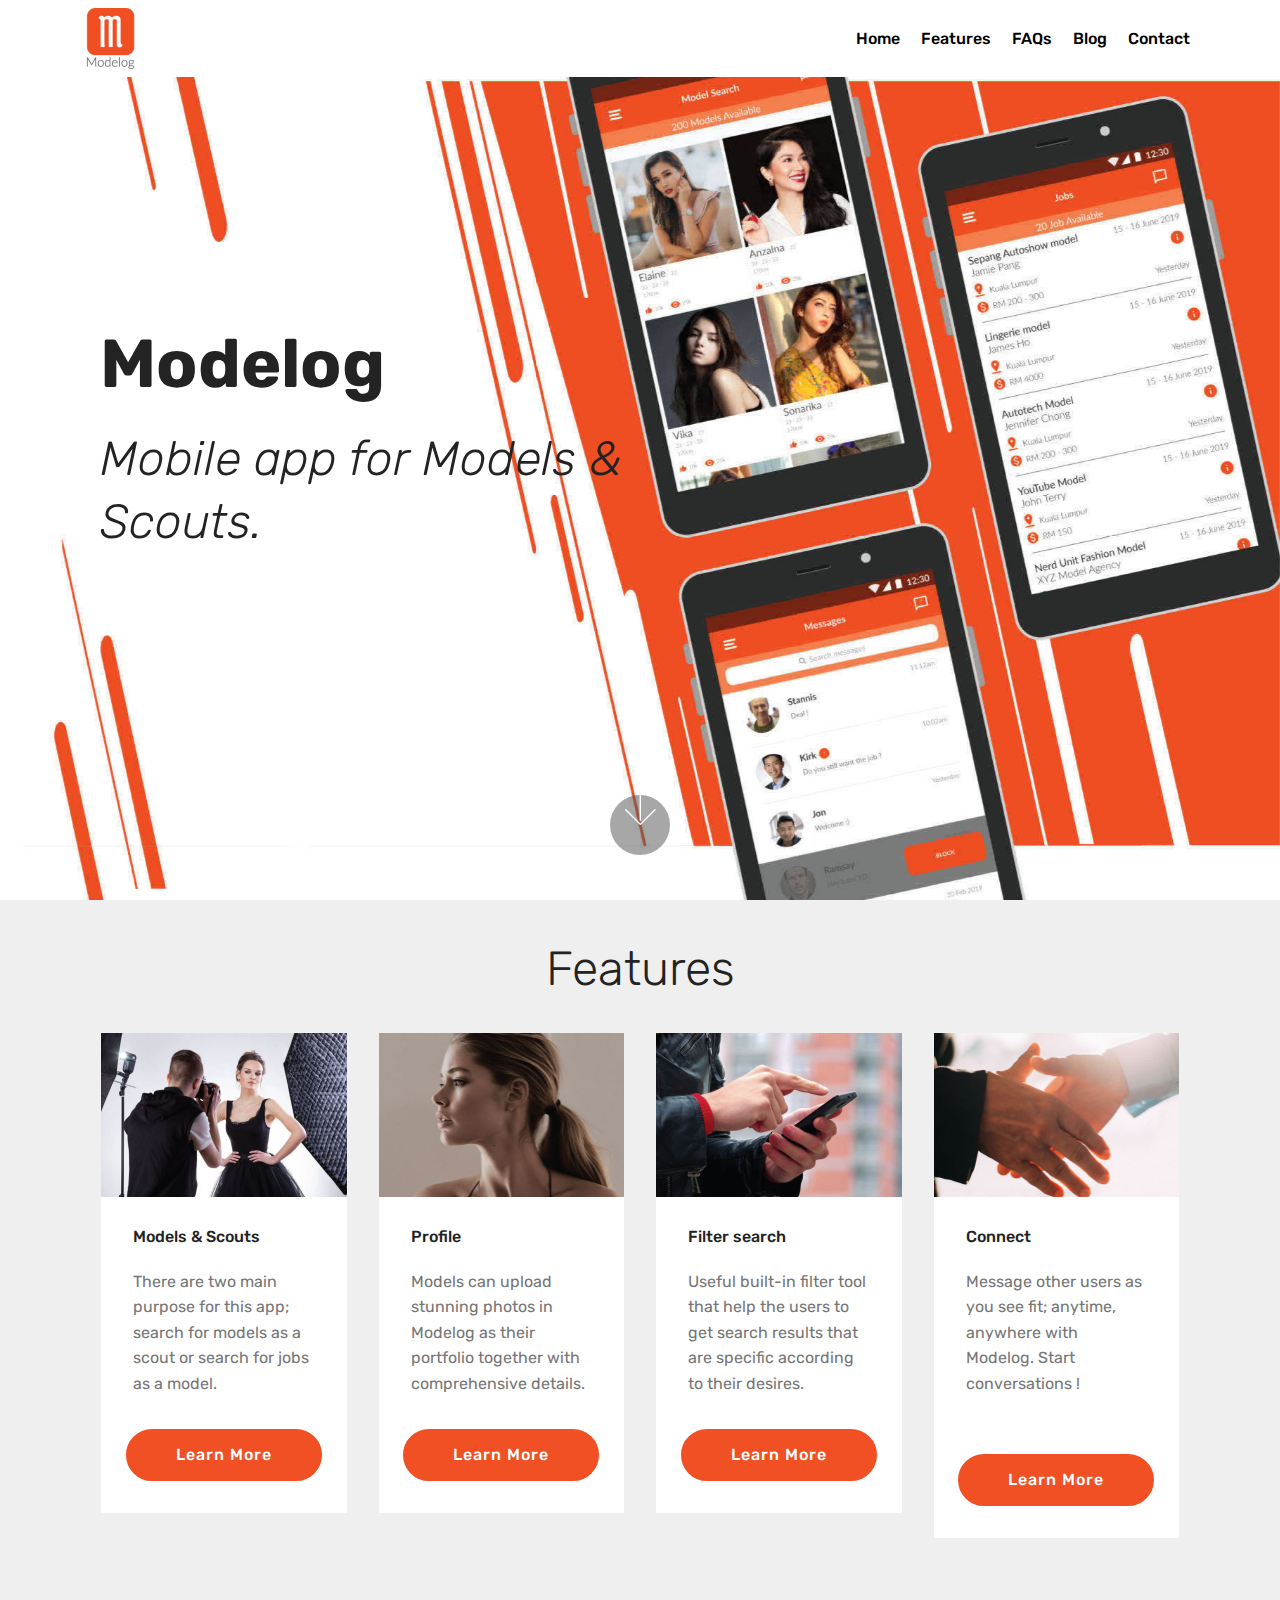
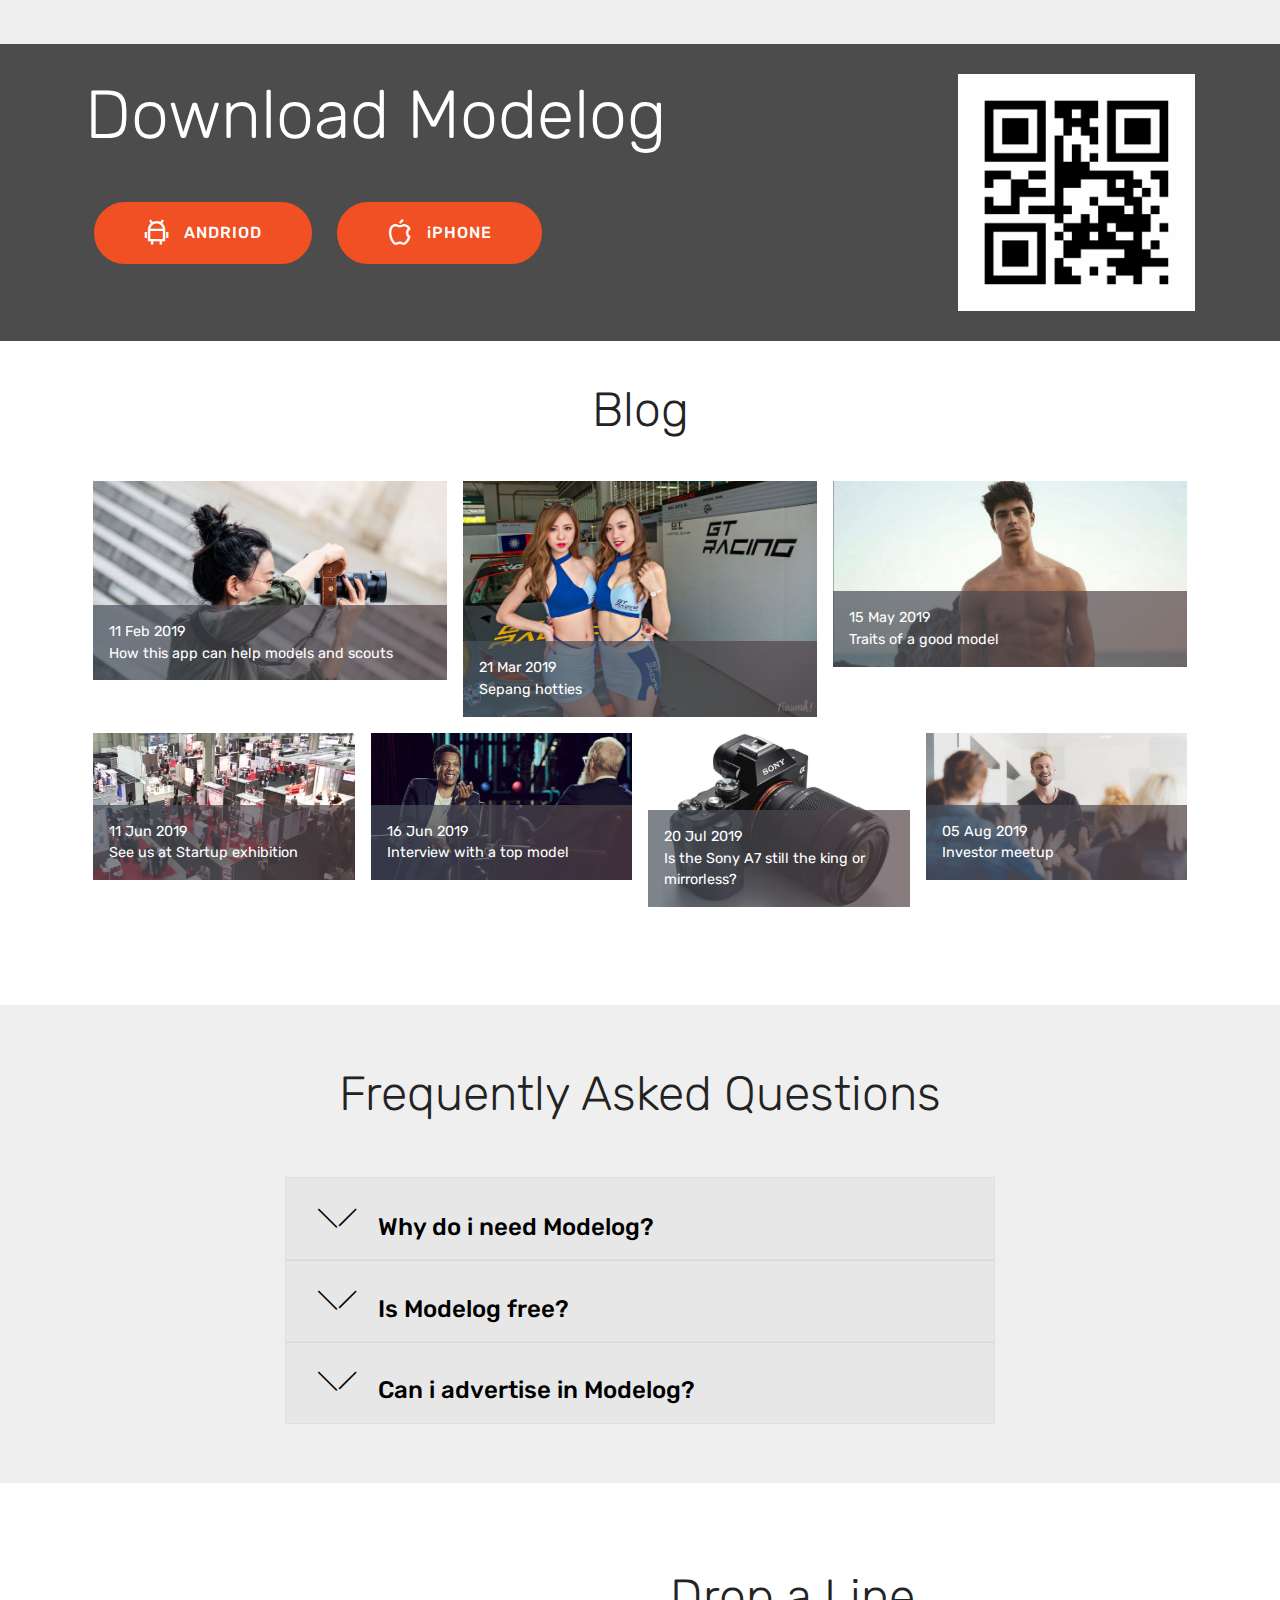
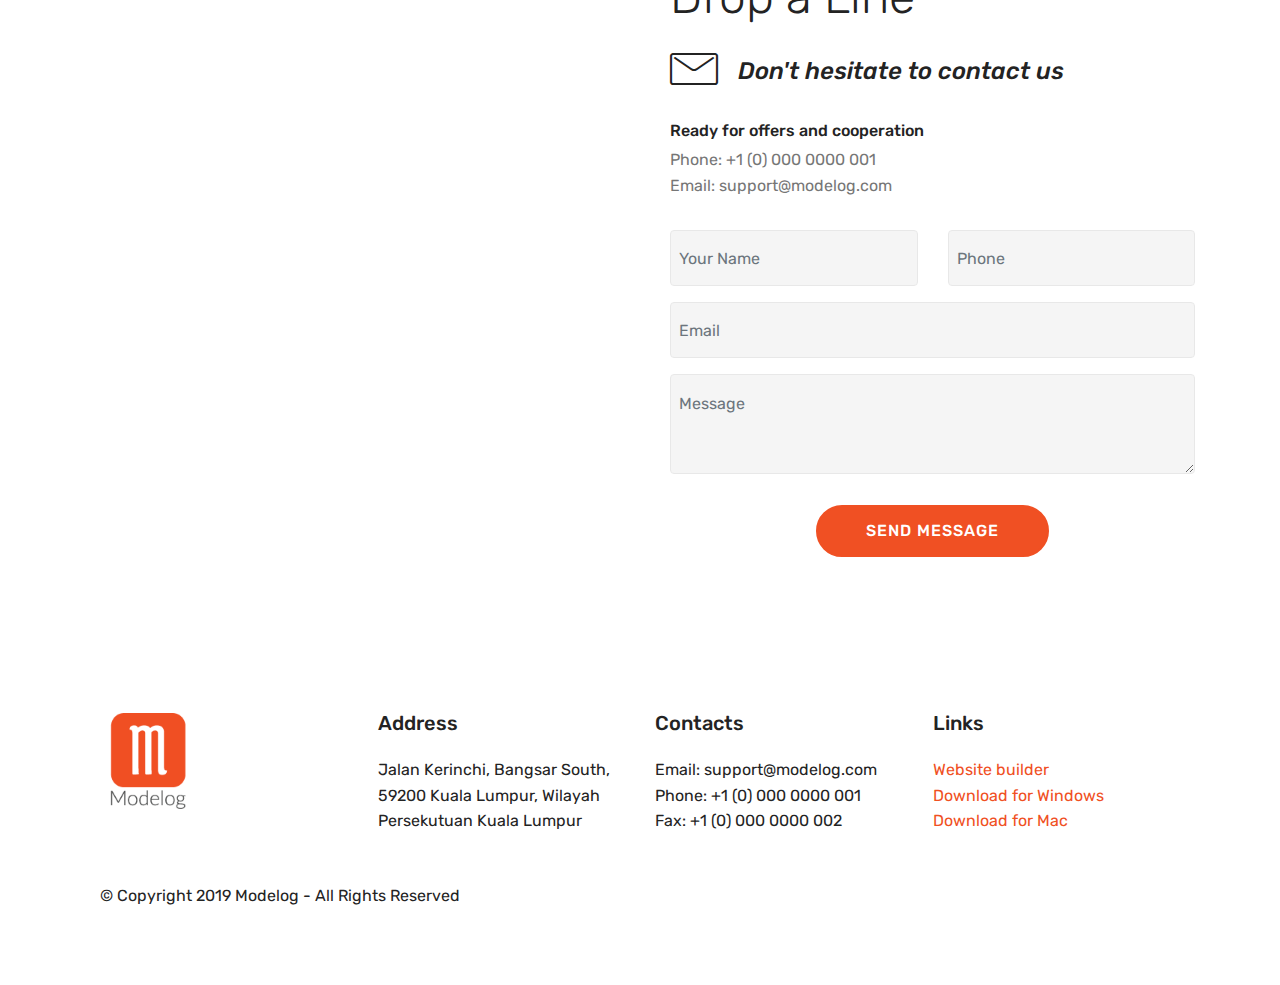
==== commit 1610f5b3: "create github pages" ====
--- a/index.html
+++ b/index.html
@@ -6,7 +6,7 @@
   <meta http-equiv="X-UA-Compatible" content="IE=edge">
   <meta name="generator" content="Mobirise v4.10.3, mobirise.com">
   <meta name="viewport" content="width=device-width, initial-scale=1, minimum-scale=1">
-  <link rel="shortcut icon" href="assets/images/untitled-3-122x122.png" type="image/x-icon">
+  <link rel="shortcut icon" href="assets/images/untitled-3-122x122-122x122.png" type="image/x-icon">
   <meta name="description" content="">
   
   <title>Home</title>
@@ -26,6 +26,21 @@
   
 </head>
 <body>
+
+<!-- Google Analytics -->
+<!-- Global site tag (gtag.js) - Google Analytics -->
+<script async src="https://www.googletagmanager.com/gtag/js?id=UA-142148089-1"></script>
+<script>
+  window.dataLayer = window.dataLayer || [];
+  function gtag(){dataLayer.push(arguments);}
+  gtag('js', new Date());
+
+  gtag('config', 'UA-142148089-1');
+</script>
+
+<!-- /Google Analytics -->
+
+
   <section class="menu cid-qTkzRZLJNu" once="menu" id="menu1-0">
 
     
@@ -43,7 +58,7 @@
             <div class="navbar-brand">
                 <span class="navbar-logo">
                     <a href="https://mobirise.com">
-                         <img src="assets/images/untitled-3-122x122.png" alt="Mobirise" title="" style="height: 3.8rem;">
+                         <img src="assets/images/j-122x122.png" alt="Mobirise" title="" style="height: 3.8rem;">
                     </a>
                 </span>
                 
@@ -69,16 +84,17 @@
     </nav>
 </section>
 
-<section class="engine"><a href="https://mobirise.info/p">web templates free download</a></section><section class="header9 cid-rtyGvMFrgA mbr-fullscreen mbr-parallax-background" id="header9-8">
-
-    
-
-    
-
-    <div class="container">
-        <div class="media-container-column mbr-white col-lg-8 col-md-10 m-auto">
-            
-            
+<section class="engine"><a href="https://mobirise.info/p">site templates free download</a></section><section class="header9 cid-rtyGvMFrgA mbr-fullscreen mbr-parallax-background" id="header9-8">
+
+    
+
+    
+
+    <div class="container">
+        <div class="media-container-column mbr-white col-lg-8 col-md-10">
+            <h1 class="mbr-section-title align-left mbr-bold pb-3 mbr-fonts-style display-1">
+                Modelog</h1>
+            <h3 class="mbr-section-subtitle align-left mbr-light pb-3 mbr-fonts-style display-2">Mobile app for Models &amp;<br>Scouts.</h3>
             
             
         </div>
@@ -347,7 +363,7 @@
                 </div>
                 <div data-form-type="formoid">
                     <!---Formbuilder Form--->
-                    <form action="https://mobirise.com/" method="POST" class="mbr-form form-with-styler" data-form-title="Mobirise Form"><input type="hidden" name="email" data-form-email="true" value="mUf8RzSGXsaCY6MhiuLkJu3wUs7sjrgHGteM6wbOwVVNRC64YxHJOhy2dPyv3vto+T0K50JzC9JpPStG6GxJl7j3aePqFqxZRFZANP0ABeOA8sF6RM3g678r8ULSjCsR">
+                    <form action="https://mobirise.com/" method="POST" class="mbr-form form-with-styler" data-form-title="Mobirise Form"><input type="hidden" name="email" data-form-email="true" value="vVduJnpswmmGGABPEtJVwRTGsfkvbGjesq9bgAk4ozCdeNfrFB4VQf0V7NzJVha7VaIA4lgNv0OSMlPUgUSAwEpOl2qqpPS3rc3uN7NaQEz5U8ko4GBN0Ll79e+SYD3w">
                         <div class="row">
                             <div hidden="hidden" data-form-alert="" class="alert alert-success col-12">Thanks for filling out the form!</div>
                             <div hidden="hidden" data-form-alert-danger="" class="alert alert-danger col-12">
@@ -388,7 +404,7 @@
             <div class="col-12 col-md-3">
                 <div class="media-wrap">
                     <a href="https://mobirise.com/">
-                        <img src="assets/images/untitled-3-128x128.png" alt="Mobirise" title="">
+                        <img src="assets/images/j-128x128.png" alt="Mobirise" title="">
                     </a>
                 </div>
             </div>
--- a/assets/mobirise/css/mbr-additional.css
+++ b/assets/mobirise/css/mbr-additional.css
@@ -1414,7 +1414,7 @@
   box-shadow: none !important;
 }
 .cid-rtyGvMFrgA {
-  background-image: url("../../../assets/images/untitled-3-1920x1280.jpg");
+  background-image: url("../../../assets/images/n-1920x1280.jpg");
 }
 .cid-rtyGvMFrgA h1 {
   color: #616161;
@@ -1426,6 +1426,13 @@
 }
 .cid-rtyGvMFrgA .mbr-section-subtitle {
   font-style: italic;
+}
+.cid-rtyGvMFrgA H1 {
+  text-align: left;
+  color: #232323;
+}
+.cid-rtyGvMFrgA H3 {
+  color: #232323;
 }
 .cid-rtyJ8LcND6 {
   padding-top: 45px;
@@ -1852,7 +1859,7 @@
   width: 30px;
   height: 2px;
   border-right: 5px;
-  background-color: #ffffff;
+  background-color: #232323;
 }
 .cid-qTkzRZLJNu button.navbar-toggler .hamburger span:nth-child(1) {
   top: 0;
@@ -2314,7 +2321,7 @@
   width: 30px;
   height: 2px;
   border-right: 5px;
-  background-color: #ffffff;
+  background-color: #232323;
 }
 .cid-qTkzRZLJNu button.navbar-toggler .hamburger span:nth-child(1) {
   top: 0;
